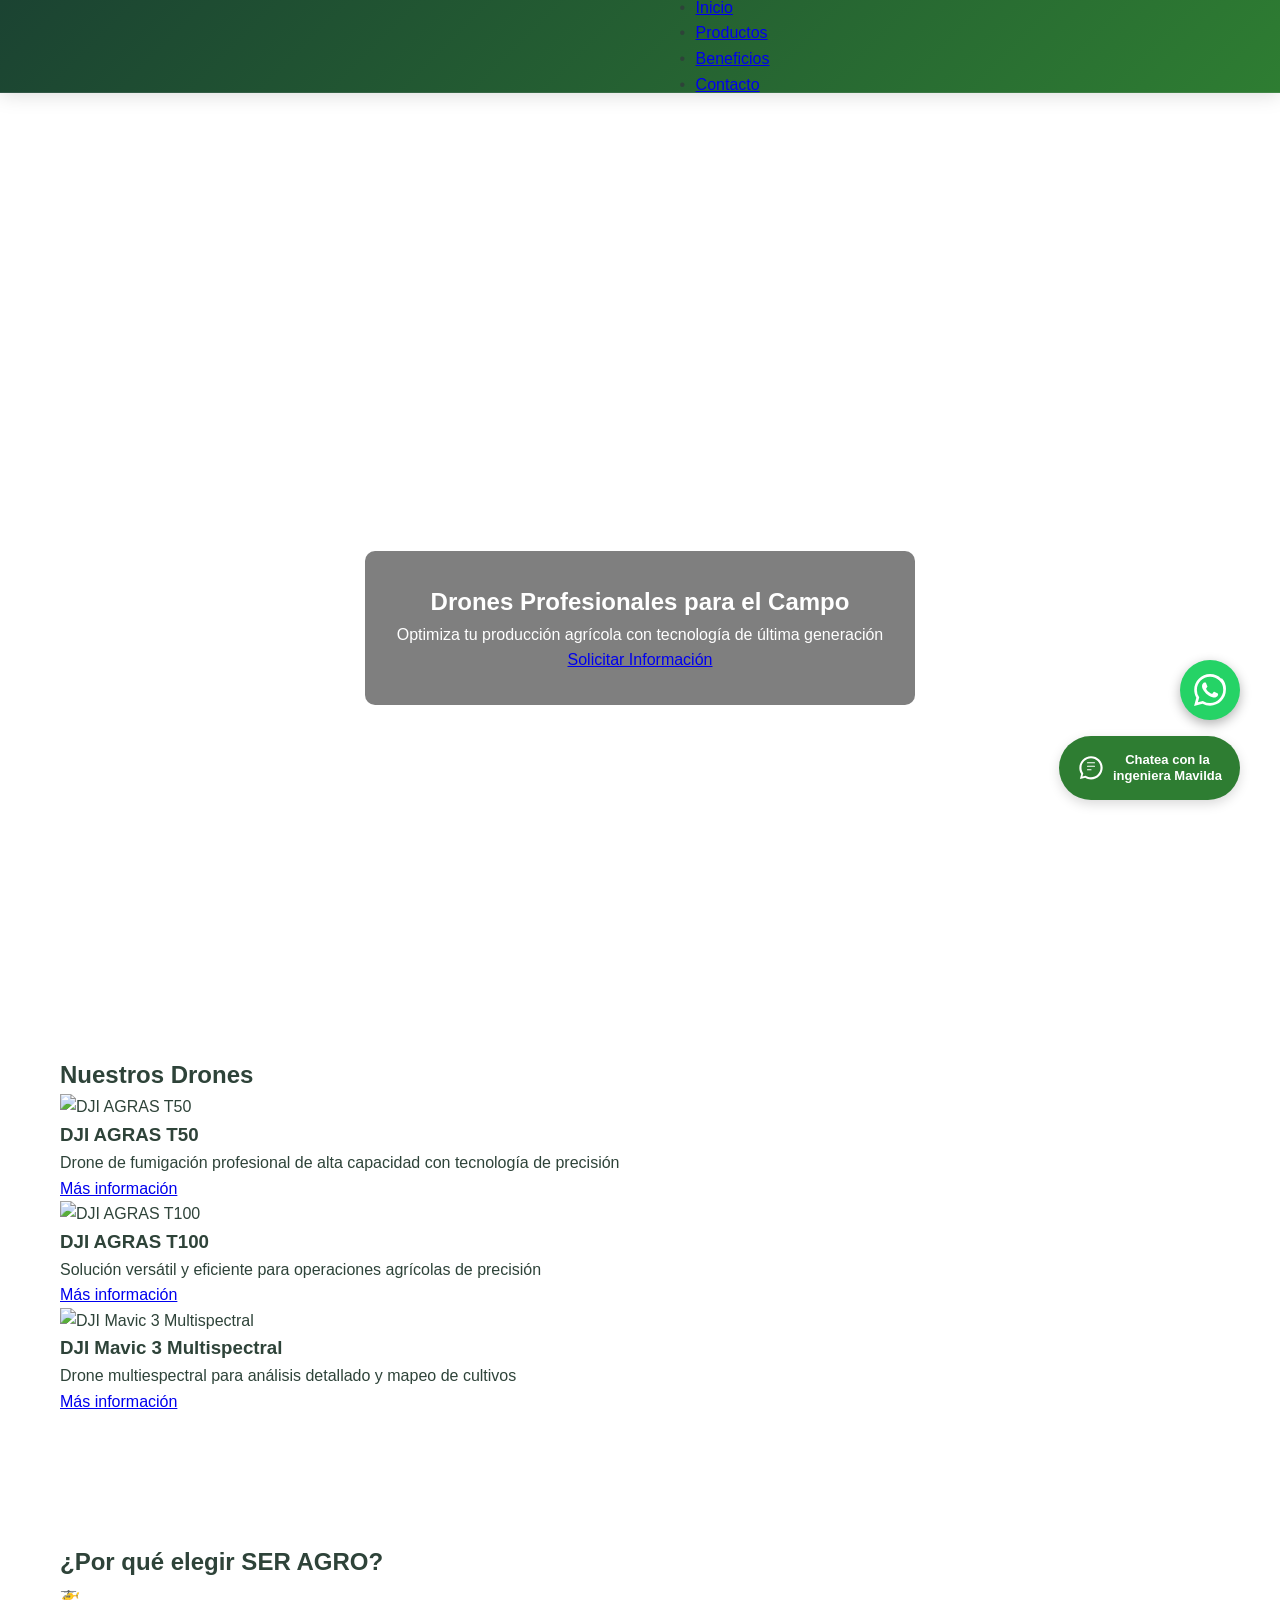
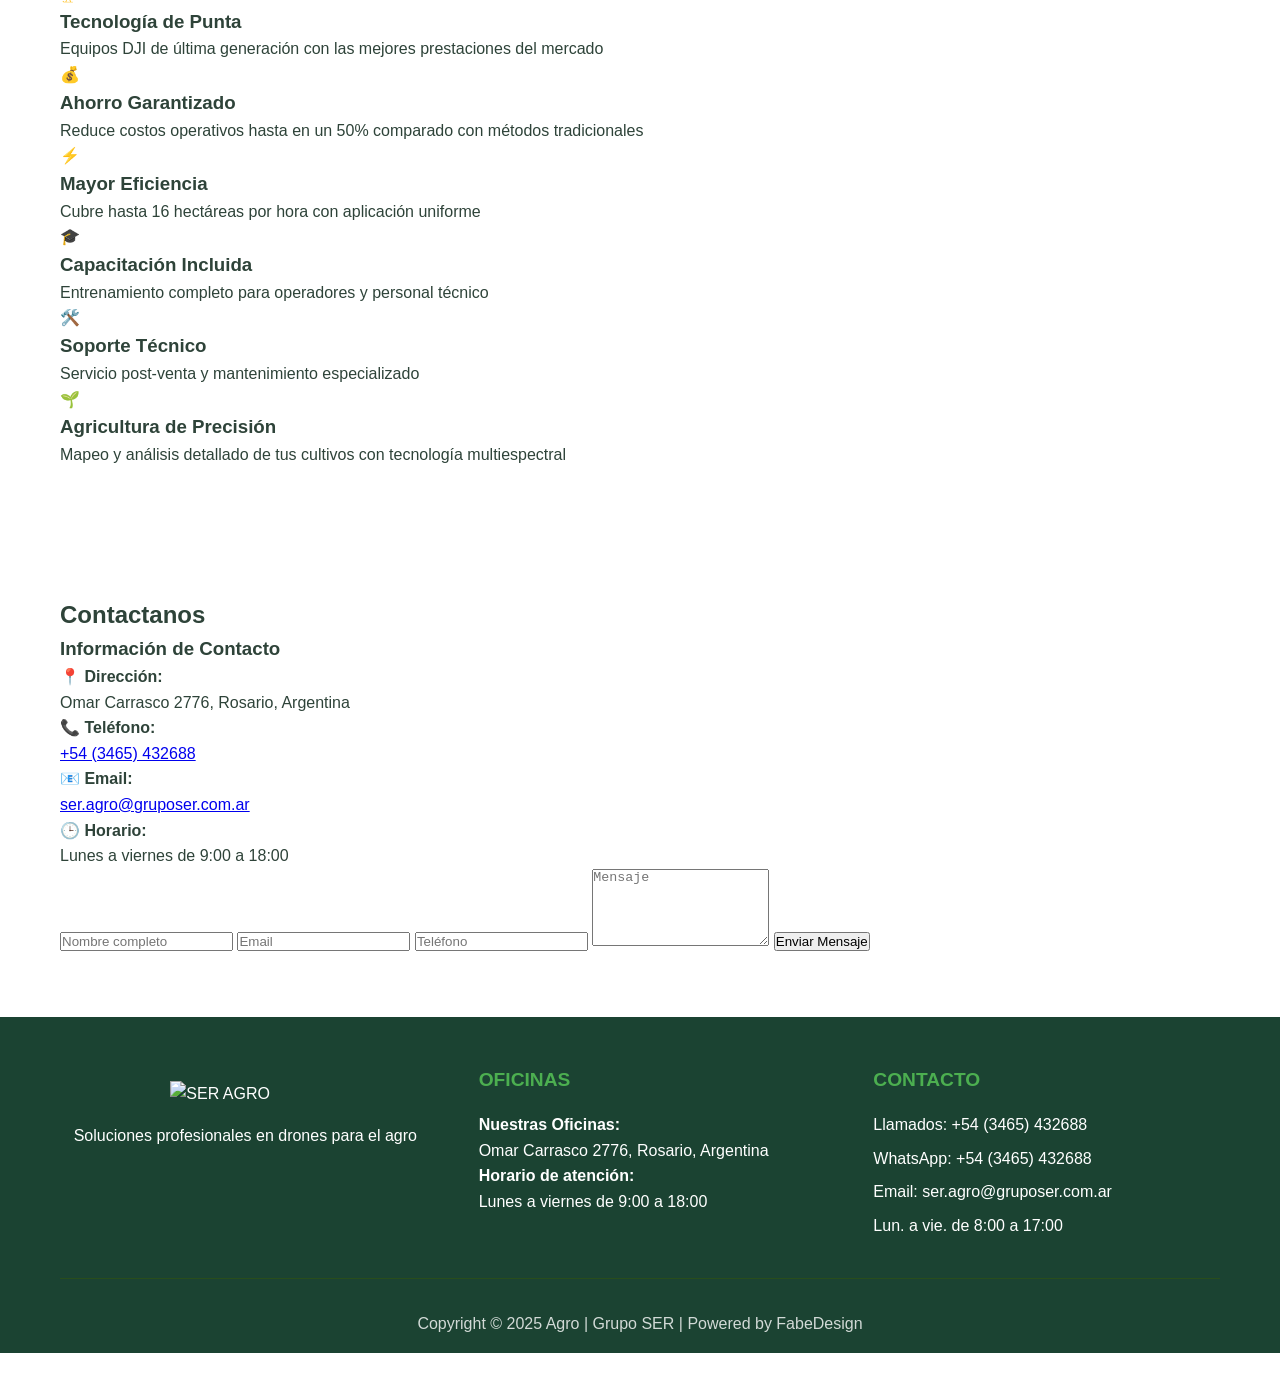
==== index.html @ df51bcd9 "Update product information and links to reflect latest drone models Revises product cards in index.h" ====
<!DOCTYPE html>
<html lang="es">

<head>
    <meta charset="UTF-8">
    <meta name="viewport" content="width=device-width, initial-scale=1.0">
    <meta http-equiv="Cache-Control" content="no-cache, no-store, must-revalidate">
    <meta http-equiv="Pragma" content="no-cache">
    <meta http-equiv="Expires" content="0">
    <title>SER AGRO - Soluciones de drones para el sector agropecuario</title>
    <link rel="stylesheet" href="style.css?v=1760302200">

    <!-- Google tag (gtag.js) -->
    <script async src="https://www.googletagmanager.com/gtag/js?id=AW-17289441166"></script>
    <script>
        window.dataLayer = window.dataLayer || [];
        function gtag() {dataLayer.push(arguments);}
        gtag('js', new Date());
        gtag('config', 'AW-17289441166');
    </script>

    <!-- CSS para ocultar el botón End Chat de Vapi -->
    <style>
        /* Ocultar botón End Chat del widget de Vapi */
        vapi-widget::part(end-button),
        vapi-widget::part(close-button) {
            display: none !important;
            opacity: 0 !important;
            visibility: hidden !important;
            pointer-events: none !important;
        }

        /* Intentar ocultar con selectores más agresivos */
        vapi-widget [class*="end"],
        vapi-widget [class*="close"],
        vapi-widget button[aria-label*="End"],
        vapi-widget button[aria-label*="Close"] {
            display: none !important;
            opacity: 0 !important;
            visibility: hidden !important;
        }
    </style>
</head>

<body>
    <!-- Header -->
    <header class="header">
        <nav class="nav">
            <div class="logo">
                <a href="index.html">
                    <img src="imagenes/logo blanco.png" alt="SER AGRO" width="180">
                </a>
            </div>
            <ul class="nav-links" id="nav-links">
                <li><a href="index.html">Inicio</a></li>
                <li><a href="#productos">Productos</a></li>
                <li><a href="#beneficios">Beneficios</a></li>
                <li><a href="#contacto">Contacto</a></li>
            </ul>
            <div class="menu-toggle" id="menu-toggle">
                <span></span>
                <span></span>
                <span></span>
            </div>
        </nav>
    </header>

    <!-- Hero Section -->
    <section class="hero">
        <div class="hero-content">
            <h1>Drones Profesionales para el Campo</h1>
            <p>Optimiza tu producción agrícola con tecnología de última generación</p>
            <a href="#contacto" class="cta-button">Solicitar Información</a>
        </div>
    </section>

    <!-- Productos Section -->
    <section id="productos" class="productos">
        <div class="container">
            <h2>Nuestros Drones</h2>
            <div class="productos-grid">
                <div class="producto-card">
                    <img src="imagenes/T50-Caracteristicas.jpg" alt="DJI AGRAS T50">
                    <h3>DJI AGRAS T50</h3>
                    <p>Drone de fumigación profesional de alta capacidad con tecnología de precisión</p>
                    <a href="dji-agras-t50.html" class="btn-mas-info">Más información</a>
                </div>
                <div class="producto-card">
                    <img src="imagenes/t100.jpg" alt="DJI AGRAS T100">
                    <h3>DJI AGRAS T100</h3>
                    <p>Solución versátil y eficiente para operaciones agrícolas de precisión</p>
                    <a href="DJI-Agras-T100.html" class="btn-mas-info">Más información</a>
                </div>
                <div class="producto-card">
                    <img src="imagenes/mav01.jpg" alt="DJI Mavic 3 Multispectral">
                    <h3>DJI Mavic 3 Multispectral</h3>
                    <p>Drone multiespectral para análisis detallado y mapeo de cultivos</p>
                    <a href="dji-mavic-3.html" class="btn-mas-info">Más información</a>
                </div>
            </div>
        </div>
    </section>

    <!-- Beneficios Section -->
    <section id="beneficios" class="beneficios">
        <div class="container">
            <h2>¿Por qué elegir SER AGRO?</h2>
            <div class="beneficios-grid">
                <div class="beneficio-card">
                    <div class="beneficio-icon">🚁</div>
                    <h3>Tecnología de Punta</h3>
                    <p>Equipos DJI de última generación con las mejores prestaciones del mercado</p>
                </div>
                <div class="beneficio-card">
                    <div class="beneficio-icon">💰</div>
                    <h3>Ahorro Garantizado</h3>
                    <p>Reduce costos operativos hasta en un 50% comparado con métodos tradicionales</p>
                </div>
                <div class="beneficio-card">
                    <div class="beneficio-icon">⚡</div>
                    <h3>Mayor Eficiencia</h3>
                    <p>Cubre hasta 16 hectáreas por hora con aplicación uniforme</p>
                </div>
                <div class="beneficio-card">
                    <div class="beneficio-icon">🎓</div>
                    <h3>Capacitación Incluida</h3>
                    <p>Entrenamiento completo para operadores y personal técnico</p>
                </div>
                <div class="beneficio-card">
                    <div class="beneficio-icon">🛠️</div>
                    <h3>Soporte Técnico</h3>
                    <p>Servicio post-venta y mantenimiento especializado</p>
                </div>
                <div class="beneficio-card">
                    <div class="beneficio-icon">🌱</div>
                    <h3>Agricultura de Precisión</h3>
                    <p>Mapeo y análisis detallado de tus cultivos con tecnología multiespectral</p>
                </div>
            </div>
        </div>
    </section>

    <!-- Contacto Section -->
    <section id="contacto" class="contacto">
        <div class="container">
            <h2>Contactanos</h2>
            <div class="contacto-content">
                <div class="contacto-info">
                    <h3>Información de Contacto</h3>
                    <div class="info-item">
                        <strong>📍 Dirección:</strong>
                        <p>Omar Carrasco 2776, Rosario, Argentina</p>
                    </div>
                    <div class="info-item">
                        <strong>📞 Teléfono:</strong>
                        <p><a href="tel:+5493465432688">+54 (3465) 432688</a></p>
                    </div>
                    <div class="info-item">
                        <strong>📧 Email:</strong>
                        <p><a href="mailto:ser.agro@gruposer.com.ar">ser.agro@gruposer.com.ar</a></p>
                    </div>
                    <div class="info-item">
                        <strong>🕒 Horario:</strong>
                        <p>Lunes a viernes de 9:00 a 18:00</p>
                    </div>
                </div>
                <div class="contacto-form">
                    <form id="contact-form">
                        <input type="text" name="nombre" placeholder="Nombre completo" required>
                        <input type="email" name="email" placeholder="Email" required>
                        <input type="tel" name="telefono" placeholder="Teléfono">
                        <textarea name="mensaje" placeholder="Mensaje" rows="5" required></textarea>
                        <button type="submit" class="btn-enviar">Enviar Mensaje</button>
                    </form>
                </div>
            </div>
        </div>
    </section>

    <!-- Footer -->
    <footer class="footer">
        <div class="container">
            <div class="footer-content">
                <div class="footer-logo">
                    <img src="imagenes/logo color pleno.png" alt="SER AGRO" width="150">
                    <p>Soluciones profesionales en drones para el agro</p>
                </div>
                <div class="footer-columns">
                    <div class="footer-column">
                        <h4>Oficinas</h4>
                        <p><strong>Nuestras Oficinas:</strong><br>
                            Omar Carrasco 2776, Rosario, Argentina<br>
                            <strong>Horario de atención:</strong><br>
                            Lunes a viernes de 9:00 a 18:00
                        </p>
                    </div>
                    <div class="footer-column">
                        <h4>Contacto</h4>
                        <p>Llamados: <a href="tel:+5493465432688">+54 (3465) 432688</a></p>
                        <p>WhatsApp: <a href="https://api.whatsapp.com/send?phone=5493465432688">+54 (3465) 432688</a>
                        </p>
                        <p>Email: <a href="mailto:ser.agro@gruposer.com.ar">ser.agro@gruposer.com.ar</a></p>
                        <p>Lun. a vie. de 8:00 a 17:00</p>
                    </div>
                </div>
            </div>
            <div class="footer-bottom">
                <p>Copyright © 2025 Agro | Grupo SER | Powered by FabeDesign</p>
            </div>
        </div>
    </footer>

    <!-- WhatsApp Button -->
    <a href="https://api.whatsapp.com/send?phone=5493465432688" class="whatsapp-button" target="_blank"
        aria-label="Contactar por WhatsApp">
        <svg viewBox="0 0 32 32" width="32" height="32">
            <path fill="white"
                d="M16 0c-8.837 0-16 7.163-16 16 0 2.825 0.737 5.607 2.137 8.048l-2.137 7.952 7.933-2.127c2.42 1.37 5.173 2.127 8.067 2.127 8.837 0 16-7.163 16-16s-7.163-16-16-16zM16 29.467c-2.482 0-4.908-0.646-7.07-1.87l-0.507-0.292-4.713 1.262 1.262-4.669-0.292-0.508c-1.207-2.100-1.847-4.507-1.847-6.923 0-7.435 6.048-13.483 13.483-13.483s13.483 6.048 13.483 13.483c0 7.435-6.048 13.483-13.483 13.483zM21.487 18.748c-0.279-0.139-1.649-0.814-1.904-0.906-0.256-0.093-0.442-0.139-0.628 0.139s-0.721 0.906-0.884 1.092c-0.163 0.186-0.326 0.209-0.605 0.070s-1.18-0.435-2.246-1.385c-0.829-0.741-1.39-1.656-1.553-1.934s-0.017-0.428 0.122-0.567c0.125-0.125 0.279-0.326 0.418-0.488s0.186-0.279 0.279-0.465c0.093-0.186 0.047-0.349-0.023-0.488s-0.628-1.513-0.86-2.071c-0.226-0.544-0.456-0.47-0.628-0.479-0.163-0.008-0.349-0.010-0.535-0.010s-0.488 0.070-0.744 0.349c-0.256 0.279-0.977 0.955-0.977 2.329s1.001 2.701 1.14 2.886c0.139 0.186 1.951 2.979 4.729 4.179 0.661 0.285 1.177 0.456 1.579 0.583 0.664 0.212 1.268 0.182 1.746 0.110 0.533-0.080 1.649-0.674 1.881-1.324s0.232-1.208 0.162-1.324c-0.070-0.116-0.256-0.186-0.535-0.326z">
            </path>
        </svg>
    </a>

    <script src="main-app.js?v=1760302200"></script>
    <!-- Chat Widget Mavilda -->
    <script src="js/mavilda-chat.js?v=1760302200"></script>

    <!-- Widget de Vapi - Tu configuración exacta -->
    <vapi-widget public-key="5a29292f-d9cc-4a21-bb7e-ff8df74763cd" assistant-id="776543a0-f4a2-4ed7-ad7a-f1fe0f6fd4d4"
        mode="voice" theme="dark" base-bg-color="#000000" accent-color="#117305" cta-button-color="#000000"
        cta-button-text-color="#ffffff" border-radius="small" size="compact" position="top-right"
        title="Hablar con Ing. Mavilda" start-button-text="Comenzar" end-button-text="Fin"
        cta-title="Hablar con Ing. Mavilda" chat-first-message="Hey, How can I help you today?"
        chat-placeholder="Type your message..." voice-show-transcript="false" consent-required="false"></vapi-widget>

    <script src="https://unpkg.com/@vapi-ai/client-sdk-react/dist/embed/widget.umd.js" async
        type="text/javascript"></script>

    <!-- Script adicional para asegurar que el botón End Chat esté oculto -->
    <script>
        // Esperar a que el widget de Vapi se cargue completamente
        function hideVapiEndButton() {
            // Intentar múltiples métodos para ocultar el botón
            const vapiWidget = document.querySelector('vapi-widget');

            if (vapiWidget && vapiWidget.shadowRoot) {
                const shadowRoot = vapiWidget.shadowRoot;

                // Buscar y ocultar todos los botones que contengan "End", "Fin", "Close"
                const allButtons = shadowRoot.querySelectorAll('button, [role="button"]');
                allButtons.forEach(btn => {
                    const text = btn.textContent?.toLowerCase() || '';
                    const ariaLabel = btn.getAttribute('aria-label')?.toLowerCase() || '';

                    if (text.includes('end') || text.includes('fin') || text.includes('close') ||
                        ariaLabel.includes('end') || ariaLabel.includes('close')) {
                        btn.style.display = 'none';
                        btn.style.opacity = '0';
                        btn.style.visibility = 'hidden';
                        btn.style.pointerEvents = 'none';
                    }
                });

                // Inyectar CSS adicional en el shadow DOM
                const style = document.createElement('style');
                style.textContent = `
                    button[class*="end"],
                    button[class*="close"],
                    [class*="end-button"],
                    [class*="close-button"] {
                        display: none !important;
                        opacity: 0 !important;
                        visibility: hidden !important;
                    }
                `;
                shadowRoot.appendChild(style);
            } else {
                // Si el widget no está listo, reintentar
                setTimeout(hideVapiEndButton, 500);
            }
        }

        // Ejecutar cuando el DOM esté listo
        if (document.readyState === 'loading') {
            document.addEventListener('DOMContentLoaded', () => {
                setTimeout(hideVapiEndButton, 1000);
            });
        } else {
            setTimeout(hideVapiEndButton, 1000);
        }

        // Observar cambios en el DOM para asegurar que el botón permanezca oculto
        const observer = new MutationObserver(() => {
            hideVapiEndButton();
        });

        // Iniciar observación cuando el documento esté listo
        setTimeout(() => {
            observer.observe(document.body, {
                childList: true,
                subtree: true
            });
        }, 2000);
    </script>
</body>

</html>
---- style.css ----
/* Reset y variables CSS */
* {
    margin: 0;
    padding: 0;
    box-sizing: border-box;
}

:root {
    --primary-color: #2E7D32;
    --secondary-color: #1B5E20;
    --dark-color: #1B4332;
    --light-color: #ffffff;
    --gray-color: #2D5016;
    --accent-color: #4CAF50;
    --bg-color: #F1F8E9;
    --border-color: #C8E6C9;
    --text-color: #2E4339;
    --max-width: 1200px;
    --font-family: -apple-system, BlinkMacSystemFont, 'Segoe UI', Roboto, Oxygen-Sans, Ubuntu, Cantarell, 'Helvetica Neue', sans-serif;
}

/* Aplicar estilos de DJI T50 a index.html de WordPress */

/* Hero con video de fondo */
.elementor-background-video-hosted {
    width: 100%;
    height: 100%;
    object-fit: contain;
    object-position: center;
    background: #000;
}

/* Contenedor principal del hero */
.elementor-element.e-parent[data-settings*="background_video"] {
    position: relative;
    min-height: 100vh;
    display: flex;
    align-items: center;
    justify-content: center;
    overflow: hidden;
}

/* Títulos con estilo DJI */
.elementor-heading-title {
    color: var(--light-color);
    font-weight: 600;
    text-shadow: 2px 2px 4px rgba(0,0,0,0.7);
    text-align: center;
}

/* Hero títulos grandes */
.elementor-element-a367085 .elementor-heading-title,
.elementor-element-e89a96f .elementor-heading-title {
    font-size: 4rem;
    color: var(--light-color);
    text-shadow: 2px 2px 4px rgba(0,0,0,0.7);
    margin-bottom: 1rem;
}

/* Botones con estilo DJI */
.elementor-button {
    background: var(--primary-color);
    color: var(--light-color);
    padding: 15px 30px;
    border-radius: 10px;
    text-decoration: none;
    display: inline-block;
    font-weight: 600;
    transition: all 0.3s ease;
    border: none;
    text-transform: uppercase;
    font-size: 1rem;
    box-shadow: 0 5px 15px rgba(46, 125, 50, 0.3);
}

.elementor-button:hover {
    background: var(--secondary-color);
    color: var(--light-color);
    transform: translateY(-2px);
    box-shadow: 0 8px 25px rgba(46, 125, 50, 0.4);
}

/* Secciones con espaciado DJI */
.e-con.e-parent {
    padding: 4rem 0;
}

/* Formularios de contacto con estilo DJI */
.eael-contact-form-7-wrapper {
    background: var(--light-color);
    padding: 3rem;
    border-radius: 15px;
    box-shadow: 0 10px 30px rgba(0,0,0,0.1);
    border: 1px solid var(--border-color);
}

.wpcf7-form-control {
    width: 100%;
    padding: 15px 20px;
    border: 2px solid var(--border-color);
    border-radius: 8px;
    margin-bottom: 1.5rem;
    font-size: 16px;
    transition: border-color 0.3s ease;
    background: var(--light-color);
}

.wpcf7-form-control:focus {
    border-color: var(--primary-color);
    outline: none;
    box-shadow: 0 0 0 3px rgba(46, 125, 50, 0.1);
}

.wpcf7-submit {
    background: var(--primary-color);
    color: var(--light-color);
    padding: 15px 40px;
    border: none;
    border-radius: 8px;
    cursor: pointer;
    transition: all 0.3s ease;
    font-weight: 600;
    text-transform: uppercase;
    font-size: 16px;
    box-shadow: 0 5px 15px rgba(46, 125, 50, 0.3);
}

.wpcf7-submit:hover {
    background: var(--secondary-color);
    transform: translateY(-2px);
    box-shadow: 0 8px 25px rgba(46, 125, 50, 0.4);
}

/* Carruseles de imágenes */
.elementor-image-carousel-wrapper {
    overflow: hidden;
    border-radius: 15px;
    box-shadow: 0 10px 30px rgba(0,0,0,0.1);
}

.swiper-slide-image {
    width: 100%;
    height: auto;
    object-fit: contain;
    transition: transform 0.3s ease;
}

.swiper-slide:hover .swiper-slide-image {
    transform: scale(1.05);
}

/* Icon boxes con estilo DJI */
.elementor-icon-box-wrapper {
    text-align: center;
    padding: 3rem 2rem;
    background: var(--light-color);
    border-radius: 15px;
    box-shadow: 0 10px 30px rgba(0,0,0,0.1);
    transition: all 0.3s ease;
    border: 1px solid var(--border-color);
    height: 100%;
}

.elementor-icon-box-wrapper:hover {
    transform: translateY(-10px);
    box-shadow: 0 20px 50px rgba(0,0,0,0.15);
}

.elementor-icon-box-icon {
    margin-bottom: 2rem;
    transform: scale(1);
    transition: transform 0.3s ease;
}

.elementor-icon-box-wrapper:hover .elementor-icon-box-icon {
    transform: scale(1.1);
}

.elementor-icon {
    width: 80px;
    height: 80px;
    background: linear-gradient(135deg, var(--primary-color), var(--secondary-color));
    border-radius: 50%;
    display: flex;
    align-items: center;
    justify-content: center;
    margin: 0 auto;
    color: var(--light-color);
    box-shadow: 0 10px 25px rgba(46, 125, 50, 0.3);
}

.elementor-icon-box-title {
    color: var(--dark-color);
    font-size: 1.5rem;
    font-weight: 700;
    margin-bottom: 1rem;
    text-transform: uppercase;
}

.elementor-icon-box-description {
    color: var(--gray-color);
    line-height: 1.6;
    font-size: 1rem;
}

/* Acordeones con estilo DJI */
.elementor-accordion {
    background: var(--light-color);
    border-radius: 15px;
    overflow: hidden;
    box-shadow: 0 10px 30px rgba(0,0,0,0.1);
    border: 1px solid var(--border-color);
}

.elementor-tab-title {
    background: var(--bg-color);
    padding: 1.5rem 2rem;
    border-bottom: 1px solid var(--border-color);
    cursor: pointer;
    font-weight: 700;
    color: var(--dark-color);
    transition: all 0.3s ease;
    position: relative;
    text-transform: uppercase;
    font-size: 1.1rem;
}

.elementor-tab-title:hover,
.elementor-tab-title.elementor-active {
    background: linear-gradient(135deg, var(--primary-color), var(--secondary-color));
    color: var(--light-color);
    transform: translateX(5px);
}

.elementor-tab-content {
    padding: 2rem;
    background: var(--light-color);
    color: var(--gray-color);
    line-height: 1.8;
    font-size: 1rem;
}

/* Efectos hover para contenedores transformables */
.e-transform:hover {
    transform: scale(1.05) translateY(-5px);
    transition: all 0.3s ease;
    box-shadow: 0 15px 35px rgba(0,0,0,0.1);
}

/* Contenedores principales */
.e-con.e-parent[data-settings*="background_background"] {
    position: relative;
    overflow: hidden;
}

/* Textos y párrafos con estilo DJI */
.elementor-widget-text-editor p {
    line-height: 1.8;
    margin-bottom: 1.5rem;
    color: var(--gray-color);
    font-size: 1.1rem;
}

/* Secciones con fondos alternados */
.e-con.e-parent:nth-child(even) {
    background: var(--bg-color);
}

.e-con.e-parent:nth-child(odd) {
    background: var(--light-color);
}

/* Títulos de sección grandes */
.elementor-widget-heading h2.elementor-heading-title {
    font-size: 3rem;
    font-weight: 700;
    color: var(--dark-color);
    text-align: center;
    margin-bottom: 3rem;
    position: relative;
    text-transform: uppercase;
    letter-spacing: 2px;
}

.elementor-widget-heading h2.elementor-heading-title:after {
    content: '';
    position: absolute;
    bottom: -10px;
    left: 50%;
    transform: translateX(-50%);
    width: 80px;
    height: 4px;
    background: linear-gradient(90deg, var(--primary-color), var(--secondary-color));
    border-radius: 2px;
}

/* Animaciones de entrada */
@keyframes fadeInUp {
    from {
        opacity: 0;
        transform: translateY(50px);
    }
    to {
        opacity: 1;
        transform: translateY(0);
    }
}

.elementor-icon-box-wrapper,
.elementor-accordion,
.eael-contact-form-7-wrapper {
    animation: fadeInUp 0.8s ease-out;
}

/* Responsive para móviles */
@media (max-width: 768px) {
    .elementor-element-a367085 .elementor-heading-title,
    .elementor-element-e89a96f .elementor-heading-title {
        font-size: 2.5rem;
    }

    .elementor-widget-heading h2.elementor-heading-title {
        font-size: 2rem;
    }

    .e-con.e-parent {
        padding: 2rem 0;
    }

    .elementor-icon-box-wrapper {
        padding: 2rem 1.5rem;
    }

    .elementor-button {
        padding: 12px 24px;
        font-size: 14px;
    }

    .eael-contact-form-7-wrapper {
        padding: 2rem;
    }
}

/* Estilos específicos para dji-agras-t50.html */
body {
    font-family: var(--font-family);
    line-height: 1.6;
    color: var(--text-color);
    overflow-x: hidden;
}

.container {
    max-width: var(--max-width);
    margin: 0 auto;
    padding: 0 20px;
}

/* Header */
.header {
    background: linear-gradient(135deg, #1B4332 0%, #2E7D32 100%);
    position: fixed;
    top: 0;
    left: 0;
    width: 100%;
    z-index: 1000;
    padding: 0;
    box-shadow: 0 1px 20px rgba(0,0,0,0.15);
    backdrop-filter: blur(10px);
    border-bottom: 1px solid rgba(255,255,255,0.1);
}

.nav {
    display: flex;
    justify-content: space-between;
    align-items: center;
    padding: 0 3rem;
    max-width: 1400px;
    margin: 0 auto;
    min-height: auto;
    height: 92px;
}

.logo img {
    height: 4px;
    width: auto;
    filter: brightness(1.1) contrast(1.05);
    transition: all 0.3s ease;
}

.logo img:hover {
    transform: scale(1.02);
}

.nav-menu {
    display: flex;
    list-style: none;
    margin: 0;
    padding: 0;
    gap: 2.5rem;
    align-items: center;
}

.nav-menu li a {
    color: rgba(255,255,255,0.95);
    text-decoration: none;
    font-weight: 400;
    font-size: 0.9rem;
    transition: all 0.3s cubic-bezier(0.4, 0, 0.2, 1);
    padding: 0.2rem 0.6rem;
    position: relative;
    letter-spacing: 0.5px;
    text-transform: uppercase;
    font-family: 'Arial', sans-serif;
}

.nav-menu li a:hover {
    color: #ffffff;
    transform: translateY(-1px);
}

.nav-menu li a::after {
    content: '';
    position: absolute;
    width: 0;
    height: 1px;
    bottom: 0.8rem;
    left: 50%;
    transform: translateX(-50%);
    background: linear-gradient(90deg, #4CAF50, #66BB6A);
    transition: width 0.4s cubic-bezier(0.4, 0, 0.2, 1);
}

.nav-menu li a:hover::after {
    width: 80%;
}

/* Dropdown */
.dropdown {
    position: relative;
}

.dropdown-menu {
    position: absolute;
    top: 100%;
    left: 50%;
    transform: translateX(-50%) translateY(10px);
    background: rgba(27, 67, 50, 0.98);
    min-width: 280px;
    list-style: none;
    padding: 1rem 0;
    margin: 0;
    opacity: 0;
    visibility: hidden;
    transition: all 0.4s cubic-bezier(0.4, 0, 0.2, 1);
    box-shadow: 0 10px 40px rgba(0,0,0,0.3);
    border-radius: 12px;
    backdrop-filter: blur(15px);
    border: 1px solid rgba(255,255,255,0.1);
}

.dropdown:hover .dropdown-menu {
    opacity: 1;
    visibility: visible;
    transform: translateX(-50%) translateY(0);
}

.dropdown-menu li {
    margin: 0;
}

.dropdown-menu li a {
    display: block;
    padding: 1rem 2rem;
    color: rgba(255,255,255,0.9);
    text-decoration: none;
    transition: all 0.3s cubic-bezier(0.4, 0, 0.2, 1);
    font-size: 0.9rem;
    font-weight: 400;
    letter-spacing: 0.3px;
    position: relative;
    border-left: 3px solid transparent;
}

.dropdown-menu li a:hover {
    background: rgba(76, 175, 80, 0.1);
    color: #ffffff;
    border-left-color: #4CAF50;
    transform: translateX(5px);
}

/* Mobile Navigation */
.nav-toggle {
    display: none;
    flex-direction: column;
    cursor: pointer;
    padding: 0.8rem;
    background: rgba(255,255,255,0.05);
    border-radius: 8px;
    transition: all 0.3s ease;
}

.nav-toggle:hover span {
    background: #ffffff;
}

.nav-toggle span {
    width: 24px;
    height: 2px;
    background: rgba(255,255,255,0.95);
    margin: 2px 0;
    transition: all 0.3s cubic-bezier(0.4, 0, 0.2, 1);
    border-radius: 1px;
}

.nav-toggle:hover {
    background: rgba(255,255,255,0.1);
}

/* Hero Section */
.hero {
    position: relative;
    height: auto;
    min-height: 100vh;
    display: flex;
    align-items: center;
    justify-content: center;
    overflow: hidden;
    margin-top: 92px;
}

.hero-video {
    position: absolute;
    top: 0;
    left: 0;
    width: 100%;
    height: 100%;
    z-index: -1;
}

.hero-video iframe {
    width: 100%;
    height: 100%;
    object-fit: cover;
}

.hero-video video {
    width: 100%;
    height: 100%;
    object-fit: contain;
    object-position: center;
    background: #000;
}

.hero-content {
    text-align: center;
    color: var(--light-color);
    z-index: 2;
    background: rgba(0,0,0,0.5);
    padding: 2rem;
    border-radius: 10px;
}

.hero-title {
    font-size: 4rem;
    font-weight: 600;
    margin-bottom: 1rem;
    text-shadow: 2px 2px 4px rgba(0,0,0,0.7);
}

.hero-subtitle {
    font-size: 2rem;
    font-weight: 300;
    text-shadow: 1px 1px 2px rgba(0,0,0,0.7);
}

/* Sections */
section {
    padding: 4rem 0;
}

.intro {
    background: var(--light-color);
    text-align: center;
}

.intro-content p {
    font-size: 1.1rem;
    margin-bottom: 1.5rem;
    max-width: 800px;
    margin-left: auto;
    margin-right: auto;
}

/* Features Grid */
.features {
    background: var(--bg-color);
}

.features-grid {
    display: grid;
    grid-template-columns: repeat(auto-fit, minmax(300px, 1fr));
    gap: 2rem;
}

.feature-card {
    background: var(--light-color);
    padding: 2rem;
    border-radius: 10px;
    text-align: center;
    box-shadow: 0 5px 15px rgba(0,0,0,0.1);
    transition: transform 0.3s ease;
    display: flex;
    flex-direction: column;
    align-items: center;
    justify-content: flex-start;
    height: 100%;
    min-height: 400px;
}

.feature-card:hover {
    transform: translateY(-5px);
}

.feature-card h3 {
    color: var(--primary-color);
    font-size: 1.5rem;
    margin-bottom: 1rem;
    text-align: center;
    min-height: 4rem;
    display: flex;
    align-items: center;
    justify-content: center;
    line-height: 1.3;
}

.feature-card p {
    text-align: center;
    margin: 0 auto;
}

/* Adaptability Section */
.adaptability {
    background: var(--light-color);
}

.adapt-grid {
    display: grid;
    grid-template-columns: repeat(auto-fit, minmax(300px, 1fr));
    gap: 2rem;
}

.adapt-item {
    padding: 1.5rem;
    border-left: 4px solid var(--primary-color);
    background: var(--bg-color);
    border-radius: 5px;
}

.adapt-item h3 {
    color: var(--dark-color);
    margin-bottom: 1rem;
}

.adapt-item ul {
    padding-left: 0;
    margin-left: 0;
    list-style: none;
}

.adapt-item li {
    margin: 0;
    padding: 0;
    position: relative;
    padding-left: 1em;
}

.adapt-item li::before {
    content: "•";
    position: absolute;
    left: 0;
    color: inherit;
}

/* Operations */
.operations {
    background: var(--dark-color);
    color: var(--light-color);
    text-align: center;
}

.operations h2 {
    color: var(--light-color);
    margin-bottom: 2rem;
}

.operations-grid {
    display: grid;
    grid-template-columns: repeat(auto-fit, minmax(250px, 1fr));
    gap: 2rem;
}

.operation-card {
    background: var(--primary-color);
    padding: 2rem;
    border-radius: 10px;
    transition: transform 0.3s ease;
}

.operation-card:hover {
    transform: scale(1.05);
}

.operation-type {
    font-size: 0.9rem;
    opacity: 0.8;
    display: block;
    margin-bottom: 1rem;
}

.operation-card h3 {
    font-size: 1.8rem;
    font-weight: 600;
}

/* System Content */
.system-content, .pump-content, .centrifugal-content, .valves-content {
    display: grid;
    grid-template-columns: 1fr 1fr;
    gap: 3rem;
    align-items: center;
}

.system-video video, .pump-video video, .centrifugal-video video, .valves-video video {
    width: 100%;
    border-radius: 10px;
}

.spray-system {
    background: var(--bg-color);
}

.pump-section {
    background: var(--light-color);
}

.centrifugal-section {
    background: var(--bg-color);
}

.valves-section {
    background: var(--light-color);
}

/* Extension System */
.extension-system {
    background: var(--dark-color);
    color: var(--light-color);
    text-align: center;
}

.extension-system h2,
.extension-system h3 {
    color: var(--light-color);
}

.extension-features {
    display: grid;
    grid-template-columns: repeat(auto-fit, minmax(300px, 1fr));
    gap: 2rem;
    margin-top: 3rem;
}

.ext-feature {
    background: var(--primary-color);
    padding: 2rem;
    border-radius: 10px;
}

.ext-feature h4 {
    color: var(--light-color);
    margin-bottom: 1rem;
}

/* Reliability */
.reliability {
    background: var(--bg-color);
    text-align: center;
}

/* Vision and Radar */
.vision-radar {
    background: var(--light-color);
}

.vision-features {
    display: grid;
    grid-template-columns: repeat(auto-fit, minmax(300px, 1fr));
    gap: 2rem;
    margin-top: 2rem;
}

.vision-item {
    text-align: center;
}

.vision-item video {
    width: 100%;
    border-radius: 10px;
    margin-bottom: 1rem;
}

.vision-item h4 {
    color: var(--dark-color);
}

/* Signal Stability */
.signal-content, .relay-content, .survey-content {
    display: grid;
    grid-template-columns: 1fr 1fr;
    gap: 3rem;
    align-items: center;
}

.signal-video video, .relay-video video, .survey-video video {
    width: 100%;
    border-radius: 10px;
}

.signal-stability {
    background: var(--bg-color);
}

.dji-relay {
    background: var(--light-color);
}

.aerial-survey {
    background: var(--bg-color);
}

.aerial-survey-field {
    background: var(--light-color);
    text-align: center;
}

.aerial-survey-field img {
    width: 100%;
    max-width: 800px;
    height: auto;
    object-fit: contain;
    margin: 0 auto 2rem;
    display: block;
    border-radius: 10px;
}

/* Fast Charging */
.fast-charging {
    background: var(--light-color);
    text-align: center;
}

.charging-video {
    margin: 2rem 0;
}

.charging-video video {
    width: 100%;
    max-width: 800px;
    border-radius: 10px;
}

.charging-grid {
    display: grid;
    grid-template-columns: repeat(auto-fit, minmax(250px, 1fr));
    gap: 2rem;
    margin-top: 3rem;
}

.charging-item {
    background: var(--bg-color);
    padding: 2rem;
    border-radius: 10px;
    box-shadow: 0 3px 10px rgba(0,0,0,0.1);
}

.charging-item h4 {
    color: var(--primary-color);
    margin-bottom: 1rem;
}

/* Orchard Mode */
.orchard-mode {
    background: var(--bg-color);
}

.orchard-content {
    display: grid;
    grid-template-columns: 1fr 1fr;
    gap: 3rem;
    align-items: center;
}

.orchard-video video {
    width: 100%;
    border-radius: 10px;
}

/* Lateral Spray */
.lateral-spray {
    background: var(--light-color);
}

.lateral-content {
    display: grid;
    grid-template-columns: 1fr 1fr;
    gap: 3rem;
    align-items: center;
}

.lateral-video video {
    width: 100%;
    border-radius: 10px;
}

/* T50 Action */
.t50-action {
    background: var(--dark-color);
    color: var(--light-color);
    text-align: center;
}

.t50-action h2 {
    color: var(--light-color);
}

.action-videos {
    display: grid;
    grid-template-columns: repeat(auto-fit, minmax(400px, 1fr));
    gap: 2rem;
    margin-top: 2rem;
}

.action-video video {
    width: 100%;
    border-radius: 10px;
}

/* Additional Sprayers */
.additional-sprayers {
    background: var(--bg-color);
}

.sprayers-content {
    display: grid;
    grid-template-columns: 1fr 1fr;
    gap: 3rem;
    align-items: center;
}

.sprayers-video video {
    width: 100%;
    border-radius: 10px;
}

/* Ecosystem, Multifunctional, Remote Control */
.ecosystem, .multifunctional, .remote-control {
    background: var(--dark-color);
    color: var(--light-color);
    text-align: center;
}

.ecosystem h2, .multifunctional h2, .remote-control h2 {
    color: var(--light-color);
}

/* Contact */
.contact {
    background: var(--primary-color);
    color: var(--light-color);
    text-align: center;
}

.contact h2 {
    color: var(--light-color);
    margin-bottom: 2rem;
}

.contact-info {
    display: grid;
    grid-template-columns: repeat(auto-fit, minmax(250px, 1fr));
    gap: 2rem;
}

.contact-item {
    background: rgba(255,255,255,0.1);
    padding: 2rem;
    border-radius: 10px;
}

.contact-item h4 {
    margin-bottom: 1rem;
}

.contact-item a {
    color: var(--light-color);
    text-decoration: none;
}

.contact-item a:hover {
    text-decoration: underline;
}

/* Footer */
.footer {
    background: var(--dark-color);
    color: var(--light-color);
    padding: 3rem 0 1rem;
}

.footer-content {
    display: grid;
    grid-template-columns: 1fr 2fr;
    gap: 3rem;
    margin-bottom: 2rem;
    align-items: start;
}

.footer-logo {
    display: flex;
    flex-direction: column;
    justify-content: center;
    align-items: center;
    padding-top: 1rem;
}

.footer-logo img:first-child {
    margin-bottom: 1rem;
}

.footer-logo img:last-child {
    width: 200px !important;
    height: auto !important;
    margin-top: 0 !important;
}

.footer-links {
    display: grid;
    grid-template-columns: repeat(3, 1fr);
    gap: 3rem;
}

.footer-columns {
    display: grid;
    grid-template-columns: 1fr 1fr;
    gap: 3rem;
}

.footer-column h4 {
    color: var(--accent-color);
    margin-bottom: 1rem;
    font-size: 1.2rem;
    text-transform: uppercase;
}

.footer-column p {
    line-height: 1.6;
    margin-bottom: 0.5rem;
}

.footer-column a {
    color: var(--light-color);
    text-decoration: none;
    transition: color 0.3s ease;
}

.footer-column a:hover {
    color: var(--accent-color);
}

.footer-column ul {
    list_style: none;
    padding: 0;
}

.footer-column ul li {
    margin: 0.5rem 0;
}

.footer-column ul li::before {
    content: "• ";
    color: var(--accent-color);
    margin-right: 0.5rem;
}

.footer-bottom {
    text-align: center;
    padding-top: 2rem;
    border-top: 1px solid var(--gray-color);
    opacity: 0.8;
}

/* Responsive Design - Mobile First */

/* Tablets */
@media (max-width: 1024px) {
    .container {
        padding: 0 30px;
    }

    .hero-title {
        font-size: 3.5rem;
    }

    .hero-subtitle {
        font-size: 1.8rem;
    }

    .features-grid, .operations-grid, .extension-features, .vision-features {
        grid-template-columns: repeat(2, 1fr);
        gap: 1.5rem;
    }

    .system-content, .pump-content, .centrifugal-content, 
    .valves-content, .signal-content, .relay-content, .survey-content,
    .orchard-content, .lateral-content, .sprayers-content {
        gap: 2rem;
    }

    .footer-content {
        grid-template-columns: 1fr 1fr;
        gap: 2rem;
    }
}

/* Mobile Landscape */
@media (max-width: 768px) {
    .header {
        padding: 0.5rem 0;
    }

    .nav {
        padding: 0 15px;
        justify-content: center;
    }

    .logo {
        flex-direction: column;
        gap: 8px;
        align-items: center;
        margin: 0 auto;
        max-width: 375px;
        margin-left: -20px;
    }

    .logo img {
        height: 52px;
    }

    .nav-toggle {
        display: flex !important;
        position: fixed !important;
        right: 20px !important;
        top: 20px !important;
        z-index: 99999 !important;
        background: rgba(0,0,0,0.9) !important;
        border: 3px solid #ffffff !important;
        border-radius: 8px !important;
        width: 55px !important;
        height: 55px !important;
        justify-content: center !important;
        align-items: center !important;
        padding: 8px !important;
        flex-direction: column !important;
        cursor: pointer !important;
        visibility: visible !important;
        opacity: 1 !important;
        box-sizing: border-box !important;
        margin: 0 !important;
        transform: none !important;
        left: auto !important;
        box-shadow: 0 4px 15px rgba(0,0,0,0.5) !important;
    }

    .nav-toggle.active span:nth-child(1) {
        transform: rotate(45deg) translate(5px, 5px);
    }

    .nav-toggle.active span:nth-child(2) {
        opacity: 0;
    }

    .nav-toggle.active span:nth-child(3) {
        transform: rotate(-45deg) translate(7px, -6px);
    }

    .nav-menu {
        position: fixed;
        left: -100%;
        top: 65px;
        flex-direction: column;
        background: rgba(27, 67, 50, 0.98);
        width: 100%;
        text-align: center;
        transition: all 0.4s cubic-bezier(0.4, 0, 0.2, 1);
        box-shadow: 0 15px 35px rgba(0,0,0,0.3);
        padding: 2rem 0;
        gap: 0;
        backdrop-filter: blur(15px);
        border-top: 1px solid rgba(255,255,255,0.1);
    }

    .nav-menu.active {
        left: 0;
    }

    .nav-menu li {
        margin: 0.5rem 0;
        width: 100%;
    }

    .nav-menu li a {
        padding: 1.2rem 2rem;
        font-size: 1rem;
        width: 100%;
        display: block;
    }

    .nav-menu a:hover {
        color: var(--accent-color);
        background: rgba(255,255,255,0.1);
    }

    .dropdown-menu {
        position: static;
        transform: none;
        opacity: 1;
        visibility: visible;
        background: rgba(0,0,0,0.2);
        box-shadow: none;
        border-radius: 0;
        margin-top: 0.5rem;
    }

    .dropdown-menu li {
        margin: 0;
    }

    .dropdown-menu a {
        padding: 0.75rem 1.5rem;
        font-size: 1rem;
        border-bottom: 1px solid rgba(255,255,255,0.1);
    }

    .dropdown-menu a:hover {
        background: var(--primary-color);
        color: var(--light-color);
    }

    .hero-title {
        font-size: 2.8rem;
        line-height: 1.2;
    }

    .hero-subtitle {
        font-size: 1.6rem;
        line-height: 1.3;
    }

    .hero-content {
        padding: 1.5rem;
        margin: 0 1rem;
    }

    .features-grid, .adapt-grid, .operations-grid, 
    .extension-features, .vision-features, .charging-grid, .contact-info {
        grid-template-columns: 1fr;
        gap: 1.5rem;
    }

    .system-content, .pump-content, .centrifugal-content, 
    .valves-content, .signal-content, .relay-content, .survey-content,
    .orchard-content, .lateral-content, .sprayers-content {
        grid-template-columns: 1fr;
        gap: 2rem;
    }

    .action-videos {
        grid-template-columns: 1fr;
        gap: 1.5rem;
    }

    .footer-content {
        grid-template-columns: 1fr;
        text-align: center;
        gap: 2rem;
    }

    .footer-columns {
        grid-template-columns: 1fr;
        gap: 2rem;
    }

    section {
        padding: 3rem 0;
    }

    .container {
        padding: 0 20px;
    }

    h2 {
        font-size: 2.2rem;
        line-height: 1.3;
    }

    h3 {
        font-size: 1.8rem;
        line-height: 1.3;
    }

    .feature-card, .operation-card, .ext-feature, .charging-item {
        padding: 1.5rem;
    }

    .contact-form-container {
        padding: 2rem;
    }

    .form-row {
        grid-template-columns: 1fr;
        gap: 1rem;
    }
}

/* Mobile Portrait */
@media (max-width: 480px) {
    .container {
        padding: 0 15px;
    }

    .hero-title {
        font-size: 2rem;
    }

    .hero-subtitle {
        font-size: 1.2rem;
    }

    .hero-content {
        padding: 1rem;
        margin: 0 0.5rem;
    }

    .nav {
        padding: 0 10px;
        justify-content: space-between;
        align-items: flex-start;
        flex-wrap: nowrap;
    }

    .logo {
        flex-direction: column;
        gap: 5px;
        align-items: center;
        margin-right: 10px;
        margin-left: -15px;
        flex-shrink: 1;
    }

    .logo img {
        height: 45px;
    }

    .header {
        padding: 0.1rem 0;
        min-height: 40px;
        display: flex;
        align-items: center;
        position: relative;
    }

    .hero {
        margin-top: 45px;
    }

    .nav-toggle {
        position: relative;
        right: 0;
        flex-shrink: 0;
        margin-left: 10px;
    }

    h2 {
        font-size: 1.8rem;
        margin-bottom: 1.5rem;
    }

    h3 {
        font-size: 1.5rem;
        margin-bottom: 1rem;
    }

    .feature-card, .operation-card, .ext-feature, .charging-item {
        padding: 1.2rem;
    }

    .feature-icon {
        font-size: 2.5rem;
    }

    .btn-primary {
        padding: 0.7rem 1.5rem;
        font-size: 0.9rem;
    }

    section {
        padding: 2rem 0;
    }

    .contact-form-container {
        padding: 1.5rem;
    }

    .contact-form input,
    .contact-form select,
    .contact-form textarea {
        padding: 12px 15px;
        font-size: 14px;
    }

    .intro-content p {
        font-size: 1rem;
        margin-bottom: 1.2rem;
    }

    .vision-item h4,
    .charging-item h4,
    .contact-item h4 {
        font-size: 1.2rem;
    }
}

/* Small Mobile */
@media (max-width: 360px) {
    .hero-title {
        font-size: 1.9rem;
    }

    .hero-subtitle {
        font-size: 1.1rem;
    }

    .container {
        padding: 0 10px;
    }

    .nav {
        padding: 0 8px;
    }

    .logo {
        gap: 3px;
        margin-left: -10px;
    }

    .logo img {
        height: 38px;
    }

    .feature-card, .operation-card, .ext-feature, .charging-item {
        padding: 1rem;
    }

    h2 {
        font-size: 1.6rem;
    }

    h3 {
        font-size: 1.3rem;
    }
}

@media (max-width: 480px) {
    .container {
        padding: 0 15px;
    }

    .hero-title {
        font-size: 2rem;
    }

    .hero-subtitle {
        font-size: 1.2rem;
    }

    .feature-card, .ext-feature, .charging-item {
        padding: 1.5rem;
    }
}

/* Animaciones suaves */
@keyframes fadeInUp {
    from {
        opacity: 0;
        transform: translateY(30px);
    }
    to {
        opacity: 1;
        transform: translateY(0);
    }
}

.feature-card, .operation-card, .ext-feature, .charging-item {
    animation: fadeInUp 0.6s ease-out;
}

/* Scroll suave */
html {
    scroll-behavior: smooth;
}

/* Mejoras de accesibilidad */
a:focus, button:focus {
    outline: 2px solid var(--primary-color);
    outline-offset: 2px;
}

/* Videos responsivos */
video {
    max-width: 100%;
    height: auto;
}

/* Botón principal */
.btn-primary {
    display: inline-block;
    background: var(--primary-color);
    color: var(--light-color);
    padding: 0.8rem 2rem;
    text-decoration: none;
    border-radius: 5px;
    margin-top: 1rem;
    transition: all 0.3s ease;
    font-weight: 600;
    text-transform: uppercase;
    box-shadow: 0 5px 15px rgba(46, 125, 50, 0.3);
    border: none;
    cursor: pointer;
    font-size: 1rem;
}

.btn-primary:hover {
    background: var(--secondary-color);
    transform: translateY(-2px);
    box-shadow: 0 8px 25px rgba(46, 125, 50, 0.4);
    color: var(--light-color);
}

/* Iconos de características */
.feature-icon {
    font-size: 3rem;
    margin-bottom: 1.5rem;
    display: block;
    height: 3rem;
    line-height: 1;
}

/* Cliente logos */
.client-logos {
    display: flex;
    justify-content: center;
    align-items: center;
    flex-wrap: wrap;
    gap: 2rem;
    margin-top: 3rem;
}

.client-logos img {
    height: 80px;
    width: auto;
    filter: grayscale(100%);
    transition: filter 0.3s ease;
}

.client-logos img:hover {
    filter: grayscale(0%);
}

/* Lists with bullets completely attached to text */
ul {
    padding-left: 0;
    margin-left: 0;
    list-style: none;
}

ul li {
    margin: 0;
    padding: 0;
    position: relative;
    padding-left: 1em;
}

ul li::before {
    content: "•";
    position: absolute;
    left: 0;
    color: inherit;
}

.adapt-item ul {
    padding-left: 0;
    margin-left: 0;
    list-style: none;
}

.adapt-item li {
    margin: 0;
    padding: 0;
    position: relative;
    padding-left: 1em;
}

.adapt-item li::before {
    content: "•";
    position: absolute;
    left: 0;
    color: inherit;
}

/* Specific adjustments for system content lists */
.system-text ul,
.pump-text ul,
.signal-text ul,
.orchard-text ul {
    padding-left: 0;
    margin-left: 0;
    list-style: none;
}

.system-text ul li,
.pump-text ul li,
.signal-text ul li,
.orchard-text ul li {
    margin: 0;
    padding: 0;
    position: relative;
    padding-left: 1em;
}

.system-text ul li::before,
.pump-text ul li::before,
.signal-text ul li::before,
.orchard-text ul li::before {
    content: "•";
    position: absolute;
    left: 0;
    color: inherit;
}

/* Formulario de contacto */
.contact-form-container {
    background: rgba(255,255,255,0.1);
    padding: 3rem;
    border-radius: 15px;
    margin-top: 3rem;
    backdrop-filter: blur(10px);
}

.contact-form {
    max-width: 600px;
    margin: 0 auto;
}

.form-row {
    display: grid;
    grid-template-columns: 1fr 1fr;
    gap: 1rem;
    margin-bottom: 1.5rem;
}

.contact-form input,
.contact-form select,
.contact-form textarea {
    width: 100%;
    padding: 15px 20px;
    border: 2px solid rgba(255,255,255,0.3);
    border-radius: 8px;
    background: rgba(255,255,255,0.1);
    color: var(--light-color);
    font-size: 16px;
    backdrop-filter: blur(5px);
}

.contact-form input::placeholder,
.contact-form textarea::placeholder {
    color: rgba(255,255,255,0.7);
}

.contact-form input:focus,
.contact-form select:focus,
.contact-form textarea:focus {
    border-color: var(--light-color);
    outline: none;
    background: rgba(255,255,255,0.2);
}

.contact-form textarea {
    resize: vertical;
    margin-bottom: 1.5rem;
}

.contact-form select {
    margin-bottom: 1.5rem;
}

.contact-form option {
    background: var(--dark-color);
    color: var(--light-color);
}

/* Enlaces sociales */
.social-links {
    display: flex;
    gap: 1rem;
    margin-top: 1rem;
}

.social-links a {
    color: var(--light-color);
    text-decoration: none;
    padding: 0.5rem 1rem;
    border: 1px solid var(--accent-color);
    border-radius: 5px;
    transition: all 0.3s ease;
    font-size: 0.9rem;
}

.social-links a:hover {
    background: var(--accent-color);
    color: var(--dark-color);
}

/* Responsive para móviles */
@media (max-width: 768px) {
    .form-row {
        grid-template-columns: 1fr;
    }
    
    /* Mejorar botones y formularios para touch */
    button, .btn, input[type="submit"], .button {
        min-height: 48px !important;
        font-size: 16px !important;
        padding: 12px 24px !important;
    }
    
    input, textarea, select {
        font-size: 16px !important;
        padding: 12px !important;
        min-height: 48px;
    }
    
    /* Espaciado adicional para mejor legibilidad móvil */
    .section {
        padding: 40px 20px !important;
    }

    .client-logos {
        gap: 1rem;
    }

    .client-logos img {
        height: 60px;
    }

    .contact-form-container {
        padding: 2rem;
    }

    .social-links {
        flex-direction: column;
        gap: 0.5rem;
    }

    .social-links a {
        text-align: center;
    }
}

/* Estilos base para logos - MÓVIL */
.logo img {
    height: 90px !important;
    width: 90px !important;
    max-width: none !important;
    object-fit: contain !important;
    display: block !important;
    margin: 0 auto !important;
    transition: all 0.3s ease !important;
    visibility: visible !important;
    opacity: 1 !important;
}

/* Estilos específicos para PC (desktop) */
@media (min-width: 769px) {
    .logo img {
        height: 169px !important;
        width: 169px !important;
    }
}

/* Media queries para tablets */
@media (max-width: 1024px) {
    .logo img {
        height: 113px !important;
        width: 113px !important;
    }

    .nav-menu a {
        font-size: 1.65rem;
    }

    .nav-menu {
        gap: 2rem;
    }
}

/* Media queries para móviles pequeños */
@media (max-width: 768px) {
    .logo img {
        height: 90px !important;
        width: 90px !important;
    }

    .nav-menu a {
        font-size: 1.8rem;
    }
}

/* Media queries para móviles muy pequeños */
@media (max-width: 480px) {
    .logo img {
        height: 79px !important;
        width: 79px !important;
    }
}

/* Increasing header height by 15% and adjusting the hero section padding accordingly for different screen sizes. */
@media (min-width: 769px) {
    .hero {
        padding-top: 236px;
    }
}

@media (max-width: 1024px) {
    .hero {
        padding-top: 162px;
    }
}

@media (max-width: 768px) {
    .hero {
        padding-top: 130px;
    }
}

@media (max-width: 480px) {
    .hero {
        padding-top: 114px;
    }
    
    /* WhatsApp button responsive positioning */
    .whatsapp-float-button {
        bottom: 170px !important;
        right: 50px !important;
    }
}

/* ================================================
   POSICIONAMIENTO DE WIDGETS (Vapi + Mavilda)
   ================================================ */

/* Widget de Vapi - posición más baja (ABAJO DE TODO) */
vapi-widget {
    position: fixed !important;
    bottom: 20px !important;
    right: 20px !important;
    z-index: 9998 !important; /* Un poco menos que Mavilda */
}

/* Ajustar el botón de Mavilda para que esté ENCIMA del widget de Vapi - SOLO DESKTOP */
@media (min-width: 769px) {
    #mavilda-chat-button {
        bottom: 100px !important; /* Más cerca de Vapi pero con buena separación */
    }
    
    #mavilda-chat-window {
        bottom: 170px !important; /* Ajustado proporcionalmente */
    }
}

/* Ajustes para tablets y móviles - conservador para evitar overflow */
@media (max-width: 768px) {
    /* En móvil, mantener offsets mínimos cerca de los originales del widget */
    #mavilda-chat-button {
        bottom: 90px !important;
        right: 20px !important;
    }
    
    #mavilda-chat-window {
        /* Usar height en lugar de max-height para sobrescribir el calc del widget */
        bottom: 160px !important;
        right: 10px !important;
        height: calc(100vh - 180px) !important; /* Sobrescribir height original */
        max-height: none !important;
        overflow-y: auto !important;
    }
    
    vapi-widget {
        bottom: 15px !important;
        right: 15px !important;
    }
}

/* Para pantallas muy pequeñas - ajustes conservadores */
@media (max-width: 480px) {
    #mavilda-chat-button {
        bottom: 90px !important;
    }
    
    #mavilda-chat-window {
        bottom: 150px !important;
        height: calc(100vh - 170px) !important; /* Ajustado para pantallas pequeñas */
        overflow-y: auto !important;
    }
}

/* ================================================
   OCULTAR TEXTOS DEL WIDGET DE VAPI
   ================================================ */

/* Ocultar el texto "Click the microphone to start" y similares */
vapi-widget::part(instruction-text),
vapi-widget::part(subtitle),
vapi-widget::part(message),
vapi-widget [class*="instruction"],
vapi-widget [class*="subtitle"],
vapi-widget [class*="message"] {
    display: none !important;
    opacity: 0 !important;
    visibility: hidden !important;
}

/* Ocultar el botón "End Chat" */
vapi-widget::part(end-chat-button),
vapi-widget [class*="end-chat"],
vapi-widget [aria-label*="End"],
vapi-widget [aria-label*="end"] {
    display: none !important;
    opacity: 0 !important;
    visibility: hidden !important;
}

/* Estilos adicionales para limpiar la interfaz del widget */
vapi-widget {
    --vapi-instruction-display: none;
    --vapi-subtitle-display: none;
    --vapi-end-chat-display: none;
}
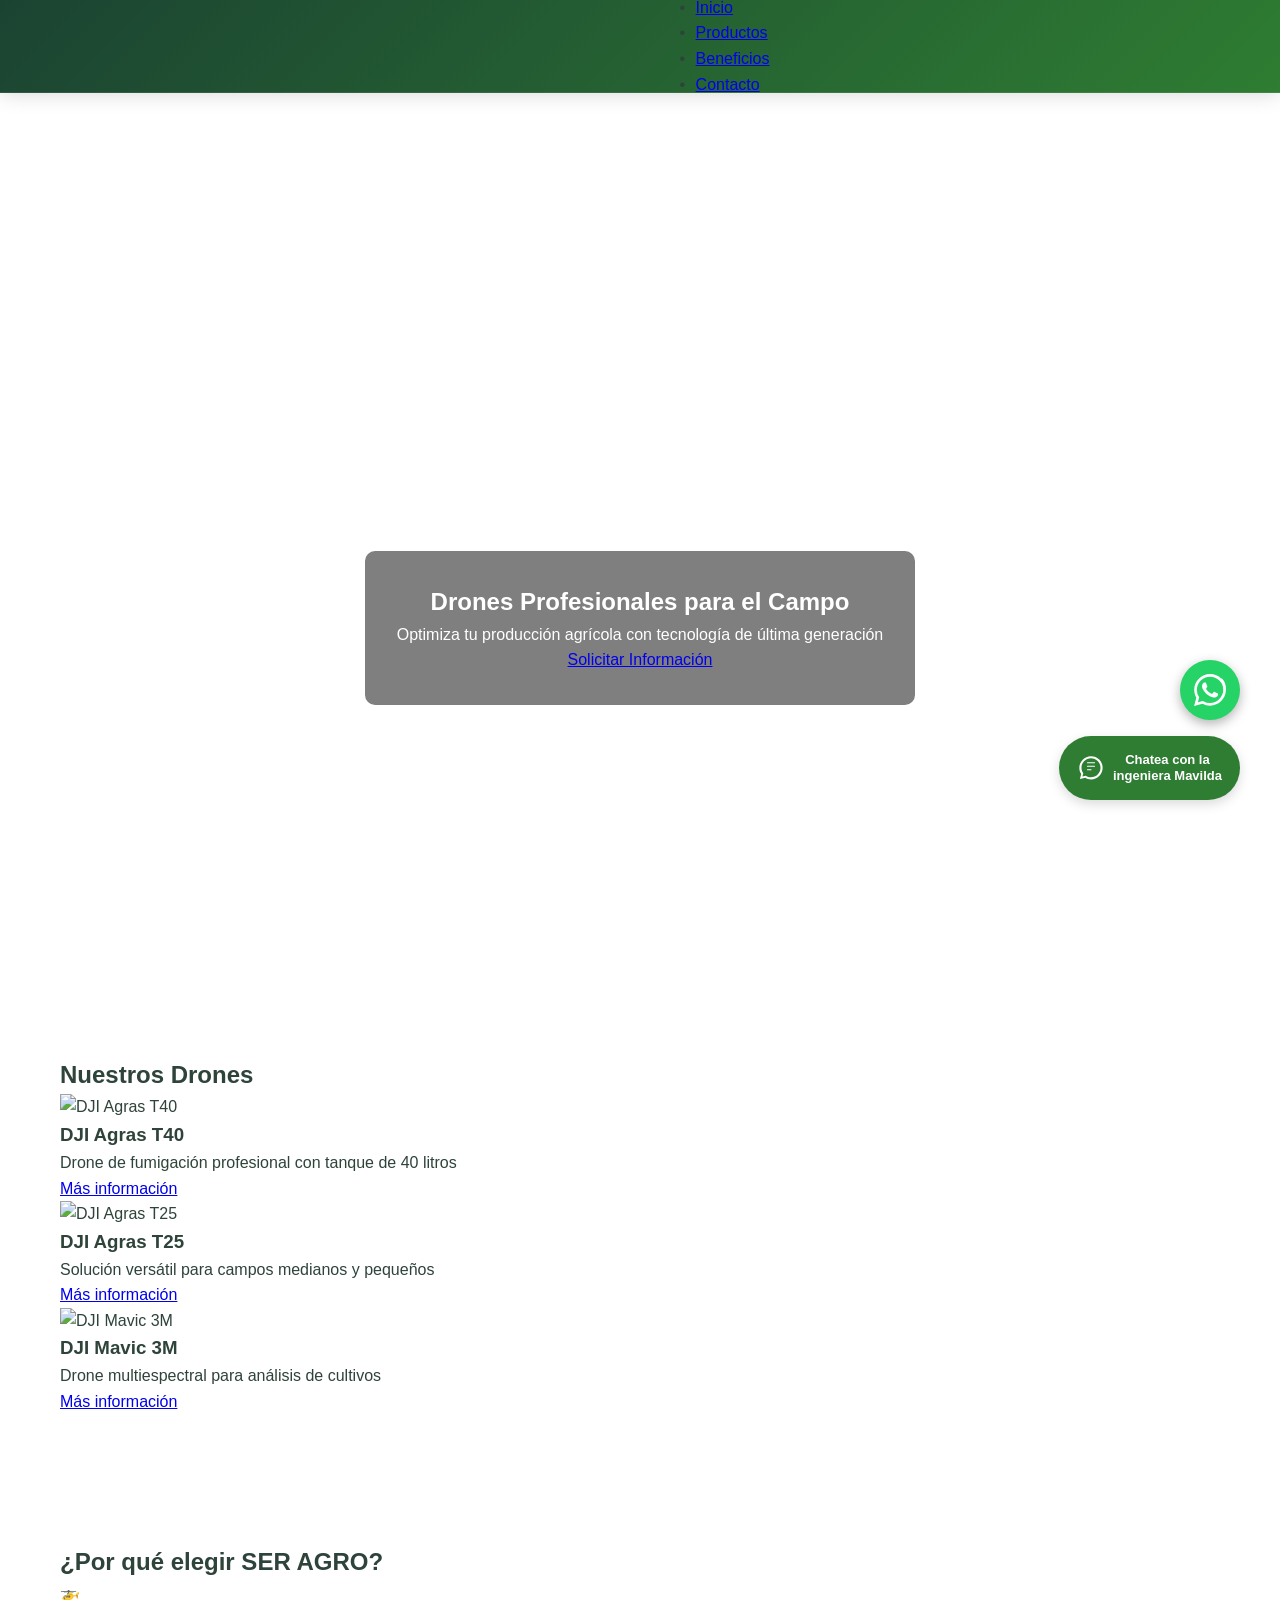
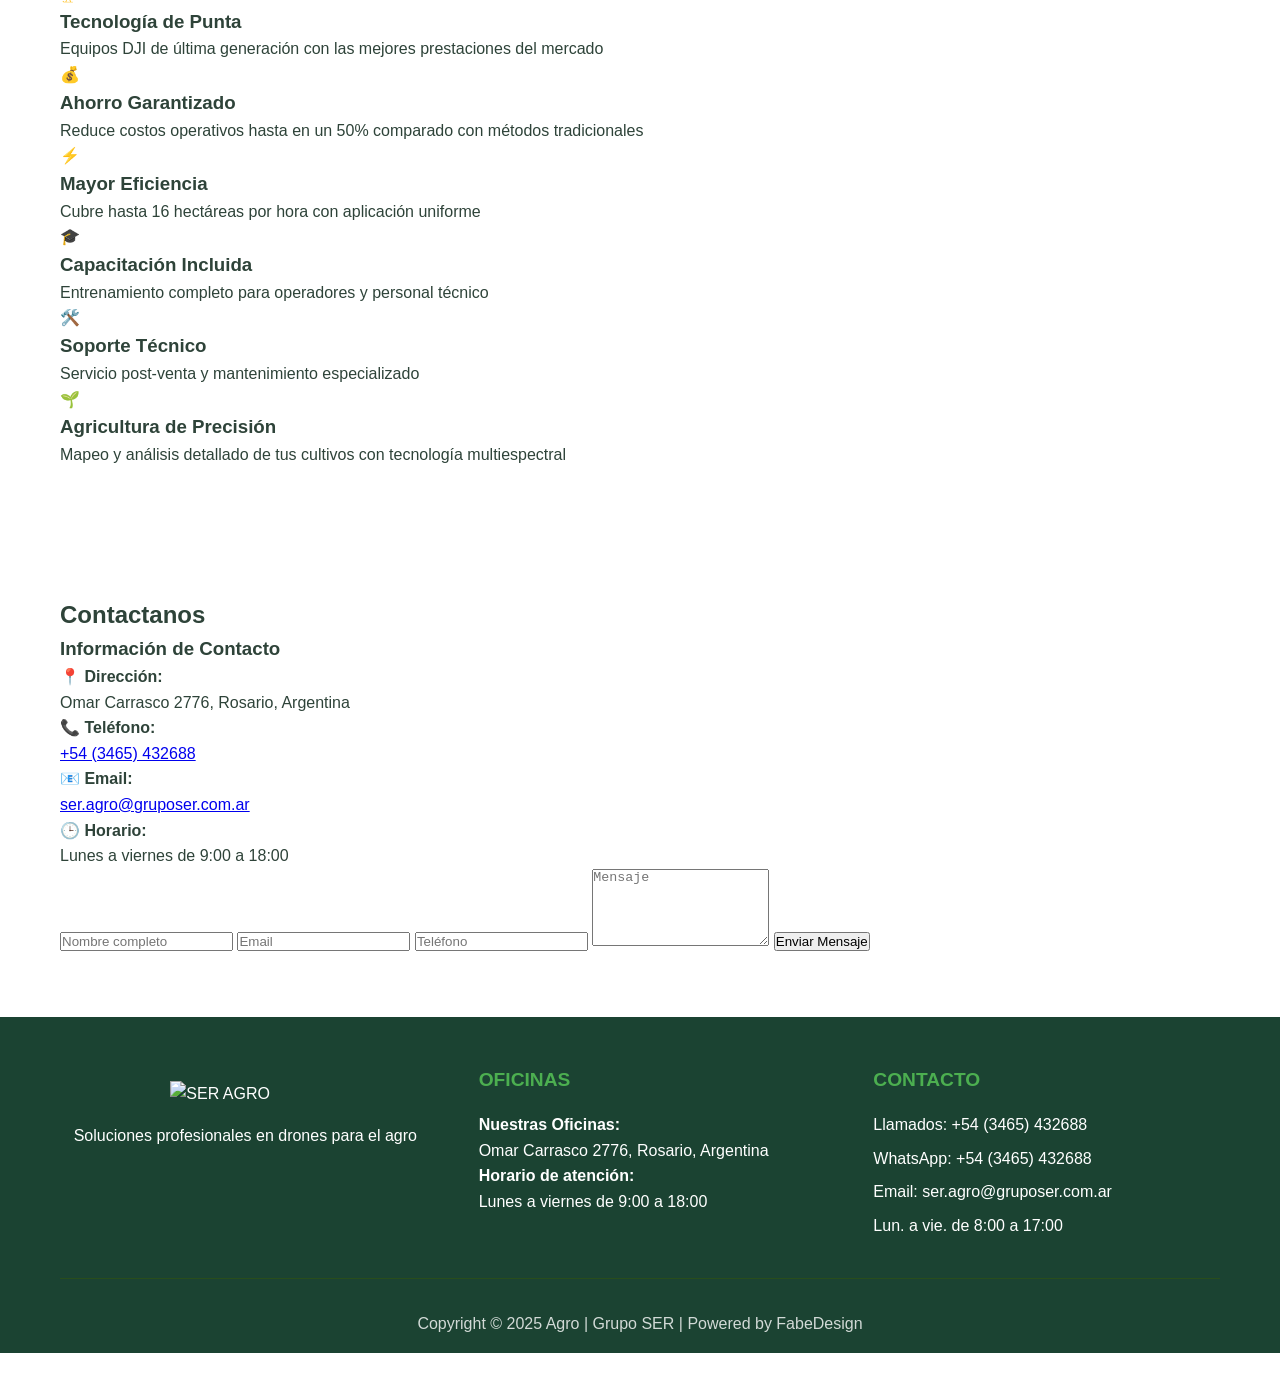
==== commit 13a770be: "Restored to 95dd5ef297cb92c7a1973b18479d3aef373325b9" ====
--- a/index.html
+++ b/index.html
@@ -48,7 +48,7 @@
         <nav class="nav">
             <div class="logo">
                 <a href="index.html">
-                    <img src="imagenes/logo blanco.png" alt="SER AGRO" width="180">
+                    <img src="imagenes/LogoSerAgro-02.png" alt="SER AGRO" width="180">
                 </a>
             </div>
             <ul class="nav-links" id="nav-links">
@@ -80,22 +80,22 @@
             <h2>Nuestros Drones</h2>
             <div class="productos-grid">
                 <div class="producto-card">
-                    <img src="imagenes/T50-Caracteristicas.jpg" alt="DJI AGRAS T50">
-                    <h3>DJI AGRAS T50</h3>
-                    <p>Drone de fumigación profesional de alta capacidad con tecnología de precisión</p>
-                    <a href="dji-agras-t50.html" class="btn-mas-info">Más información</a>
+                    <img src="imagenes/agras-t40.png" alt="DJI Agras T40">
+                    <h3>DJI Agras T40</h3>
+                    <p>Drone de fumigación profesional con tanque de 40 litros</p>
+                    <a href="#contacto" class="btn-mas-info">Más información</a>
                 </div>
                 <div class="producto-card">
-                    <img src="imagenes/t100.jpg" alt="DJI AGRAS T100">
-                    <h3>DJI AGRAS T100</h3>
-                    <p>Solución versátil y eficiente para operaciones agrícolas de precisión</p>
-                    <a href="DJI-Agras-T100.html" class="btn-mas-info">Más información</a>
+                    <img src="imagenes/agras-t25.png" alt="DJI Agras T25">
+                    <h3>DJI Agras T25</h3>
+                    <p>Solución versátil para campos medianos y pequeños</p>
+                    <a href="#contacto" class="btn-mas-info">Más información</a>
                 </div>
                 <div class="producto-card">
-                    <img src="imagenes/mav01.jpg" alt="DJI Mavic 3 Multispectral">
-                    <h3>DJI Mavic 3 Multispectral</h3>
-                    <p>Drone multiespectral para análisis detallado y mapeo de cultivos</p>
-                    <a href="dji-mavic-3.html" class="btn-mas-info">Más información</a>
+                    <img src="imagenes/mavic3m.png" alt="DJI Mavic 3M">
+                    <h3>DJI Mavic 3M</h3>
+                    <p>Drone multiespectral para análisis de cultivos</p>
+                    <a href="#contacto" class="btn-mas-info">Más información</a>
                 </div>
             </div>
         </div>
@@ -182,7 +182,7 @@
         <div class="container">
             <div class="footer-content">
                 <div class="footer-logo">
-                    <img src="imagenes/logo color pleno.png" alt="SER AGRO" width="150">
+                    <img src="imagenes/LogoSerAgro-02.png" alt="SER AGRO" width="150">
                     <p>Soluciones profesionales en drones para el agro</p>
                 </div>
                 <div class="footer-columns">
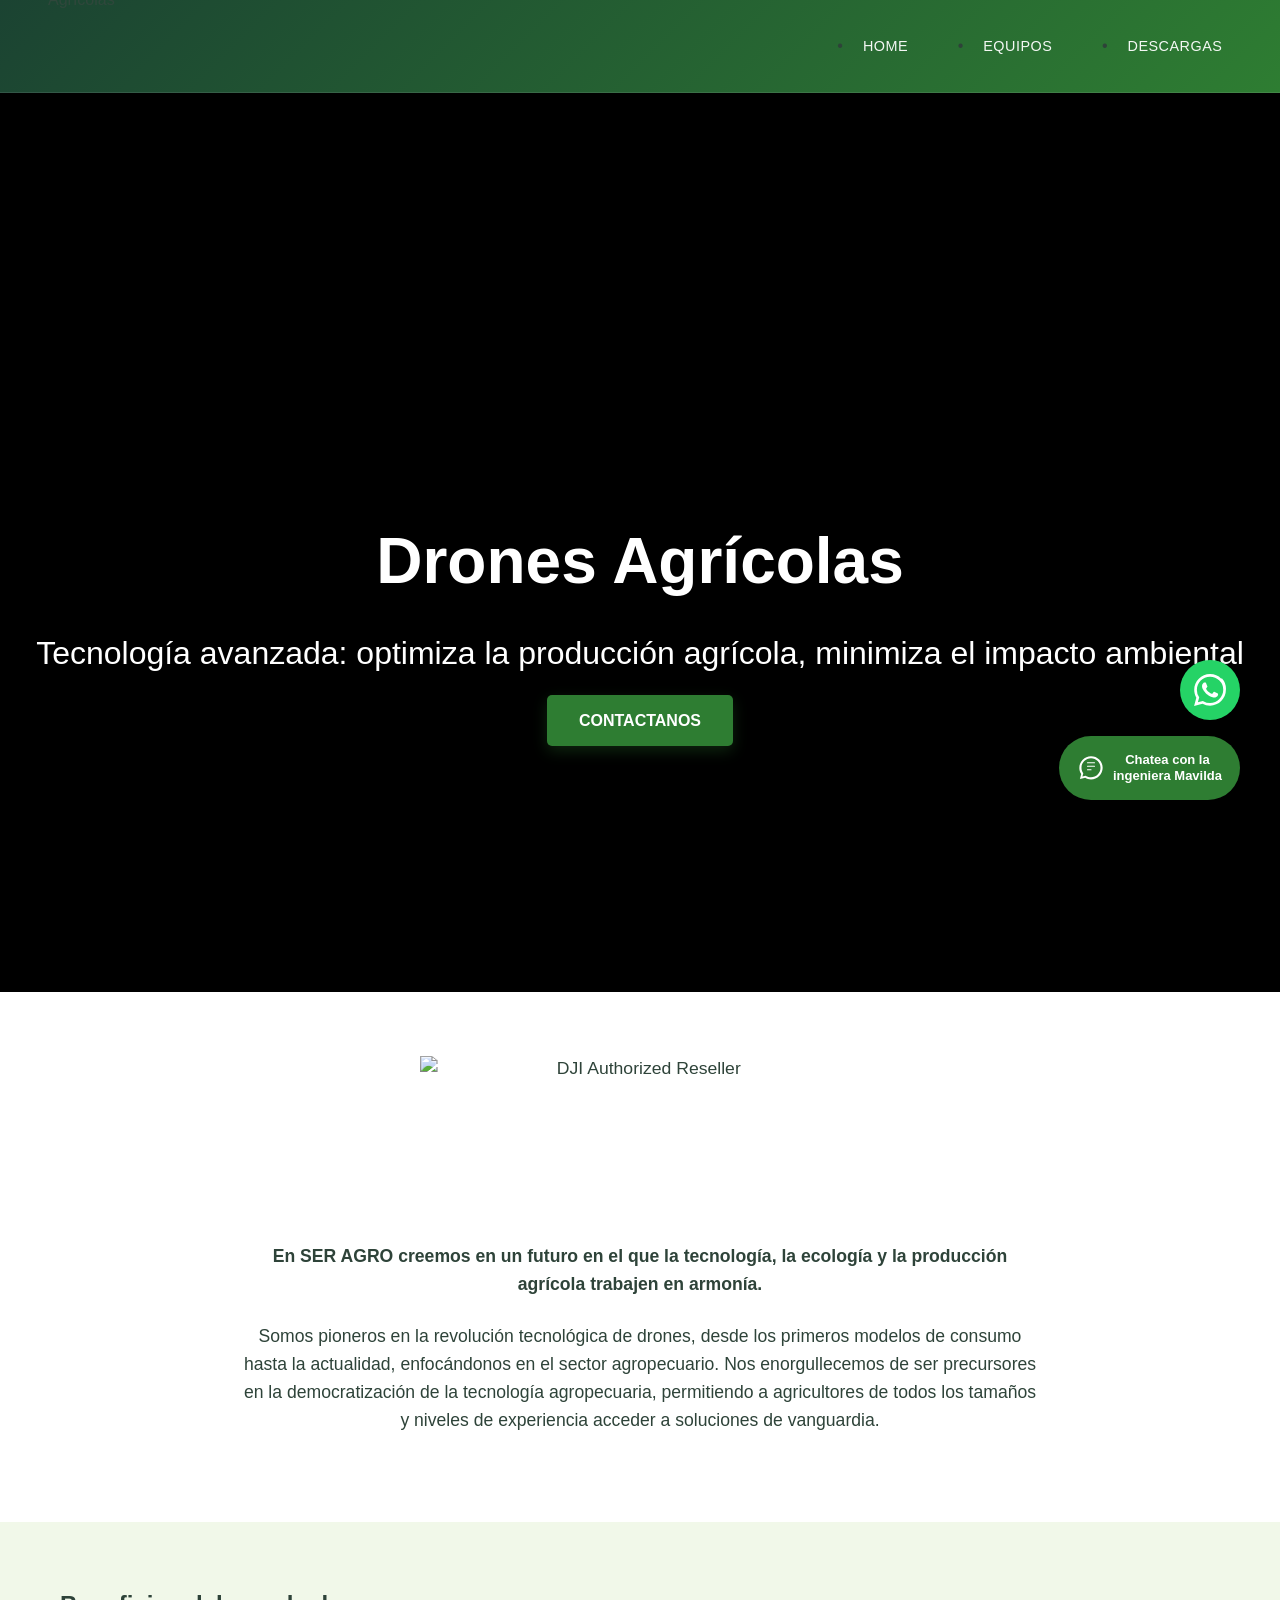
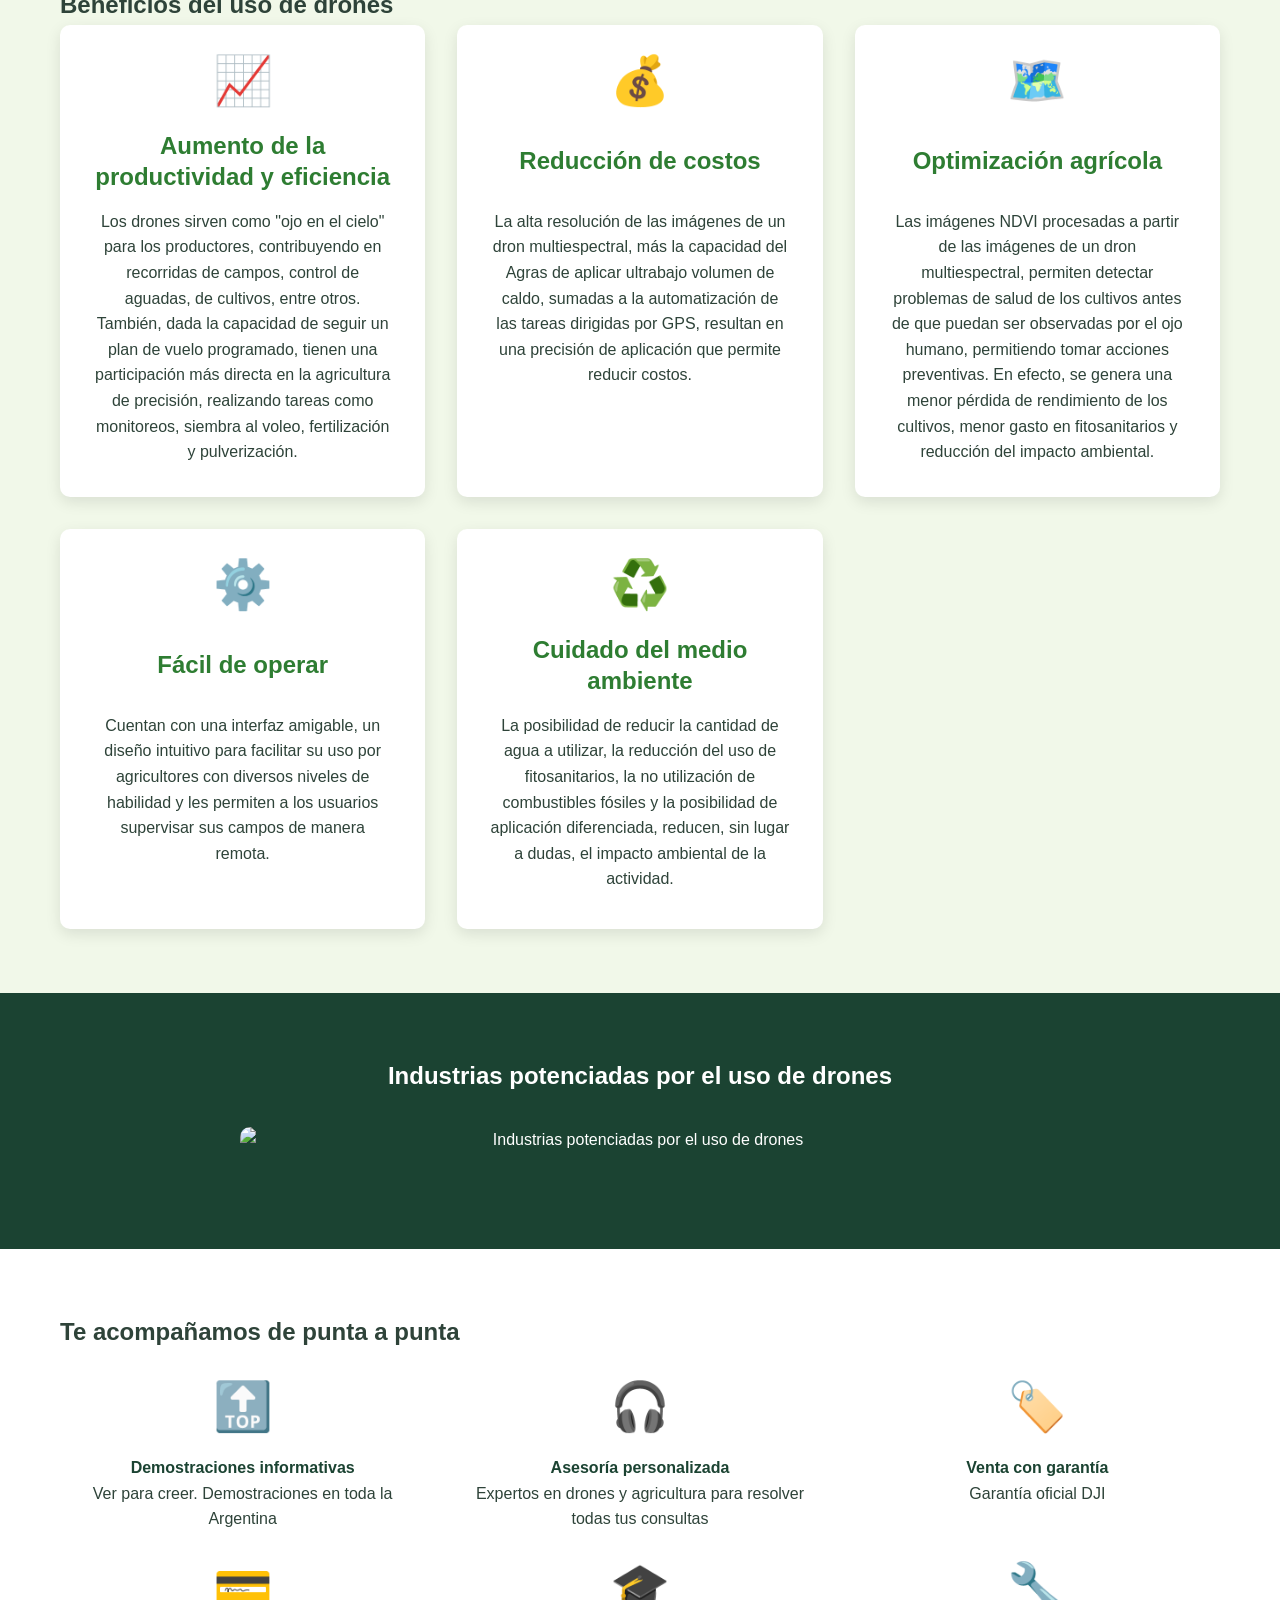
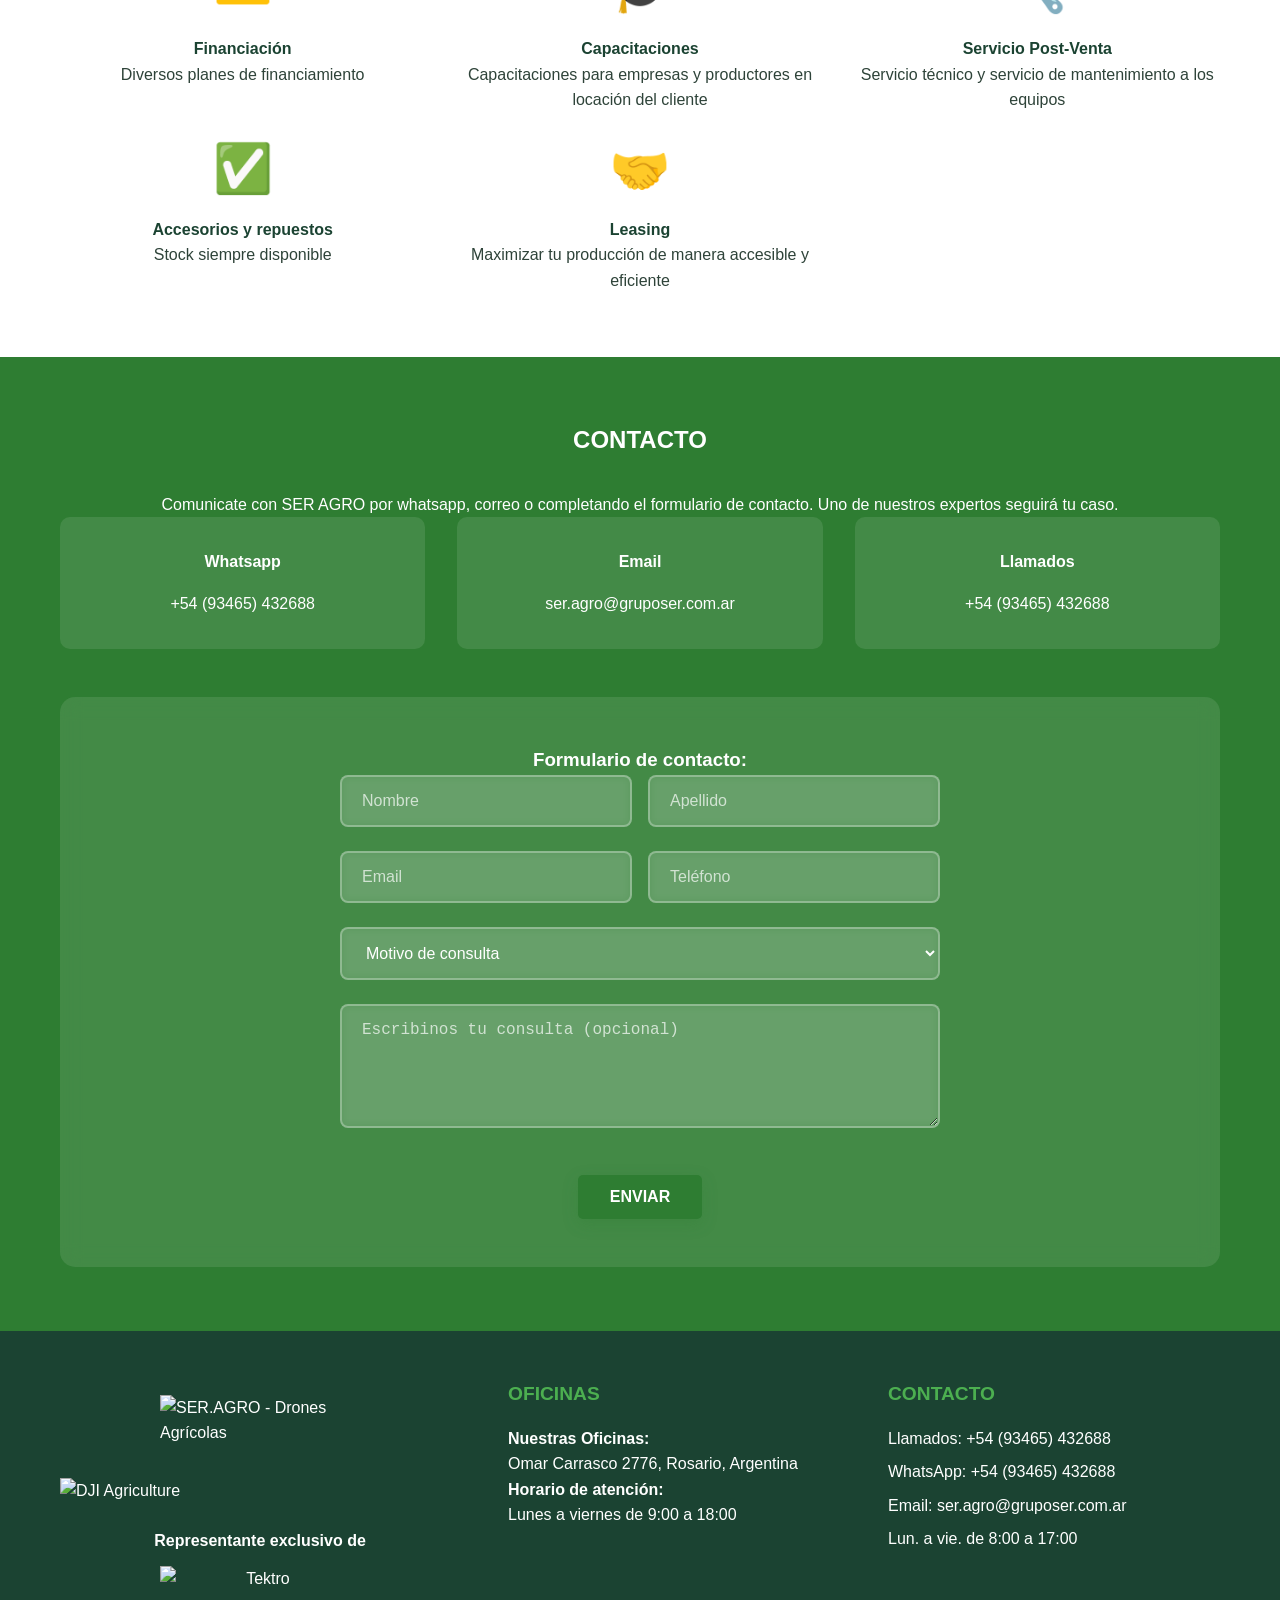
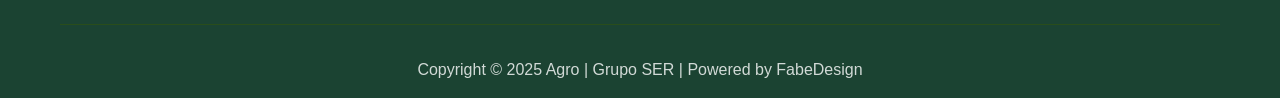
==== commit 66f22767: "Update website navigation and branding elements to improve user experience Updated index.html to cha" ====
--- a/index.html
+++ b/index.html
@@ -4,11 +4,11 @@
 <head>
     <meta charset="UTF-8">
     <meta name="viewport" content="width=device-width, initial-scale=1.0">
-    <meta http-equiv="Cache-Control" content="no-cache, no-store, must-revalidate">
-    <meta http-equiv="Pragma" content="no-cache">
-    <meta http-equiv="Expires" content="0">
+    <meta http-equiv=1760299395"Cache-Control" content="no-cache, no-store, must-revalidate">
+    <meta http-equiv=1760299395"Pragma" content="no-cache">
+    <meta http-equiv=1760299395"Expires" content="0">
     <title>SER AGRO - Soluciones de drones para el sector agropecuario</title>
-    <link rel="stylesheet" href="style.css?v=1760302200">
+    <link rel="stylesheet" href="style.css?v=1760299395">
 
     <!-- Google tag (gtag.js) -->
     <script async src="https://www.googletagmanager.com/gtag/js?id=AW-17289441166"></script>
@@ -16,30 +16,9 @@
         window.dataLayer = window.dataLayer || [];
         function gtag() {dataLayer.push(arguments);}
         gtag('js', new Date());
+
         gtag('config', 'AW-17289441166');
     </script>
-
-    <!-- CSS para ocultar el botón End Chat de Vapi -->
-    <style>
-        /* Ocultar botón End Chat del widget de Vapi */
-        vapi-widget::part(end-button),
-        vapi-widget::part(close-button) {
-            display: none !important;
-            opacity: 0 !important;
-            visibility: hidden !important;
-            pointer-events: none !important;
-        }
-
-        /* Intentar ocultar con selectores más agresivos */
-        vapi-widget [class*="end"],
-        vapi-widget [class*="close"],
-        vapi-widget button[aria-label*="End"],
-        vapi-widget button[aria-label*="Close"] {
-            display: none !important;
-            opacity: 0 !important;
-            visibility: hidden !important;
-        }
-    </style>
 </head>
 
 <body>
@@ -47,17 +26,30 @@
     <header class="header">
         <nav class="nav">
             <div class="logo">
-                <a href="index.html">
-                    <img src="imagenes/LogoSerAgro-02.png" alt="SER AGRO" width="180">
-                </a>
-            </div>
-            <ul class="nav-links" id="nav-links">
-                <li><a href="index.html">Inicio</a></li>
-                <li><a href="#productos">Productos</a></li>
-                <li><a href="#beneficios">Beneficios</a></li>
-                <li><a href="#contacto">Contacto</a></li>
+                <img src="imagenes/logo blanco.png" alt="SER.AGRO - Drones Agrícolas">
+            </div>
+            <ul class="nav-menu">
+                <li><a href="index.html">HOME</a></li>
+                <li class="dropdown">
+                    <a href="#" class="dropdown-toggle">EQUIPOS</a>
+                    <ul class="dropdown-menu">
+                        <li><a href="dji-agras-t50.html">DJI AGRAS T50</a></li>
+                        <li><a href="DJI-Agras-T100.html">DJI AGRAS T100</a></li>
+                        <li><a href="dji-mavic-3.html">DJI MAVIC 3 MULTISPECTRAL</a></li>
+                    </ul>
+                </li>
+                <li class="dropdown">
+                    <a href="#" class="dropdown-toggle">DESCARGAS</a>
+                    <ul class="dropdown-menu">
+                        <li><a href="attached_assets/ficha tecnica t100_1756986016829.pdf"
+                                download="Ficha-Tecnica-DJI-Agras-T100.pdf">FICHA TÉCNICA T100</a></li>
+                        <li><a href="attached_assets/ficha tecnica t50_1756986016828.pdf"
+                                download="Ficha-Tecnica-DJI-Agras-T50.pdf">FICHA TÉCNICA T50</a></li>
+                        <li><a href="firmware-generador.html">ACTUALIZACIÓN FIRMWARE GENERADOR</a></li>
+                    </ul>
+                </li>
             </ul>
-            <div class="menu-toggle" id="menu-toggle">
+            <div class="nav-toggle">
                 <span></span>
                 <span></span>
                 <span></span>
@@ -66,113 +58,202 @@
     </header>
 
     <!-- Hero Section -->
-    <section class="hero">
+    <section class="hero" id="home">
         <div class="hero-content">
-            <h1>Drones Profesionales para el Campo</h1>
-            <p>Optimiza tu producción agrícola con tecnología de última generación</p>
-            <a href="#contacto" class="cta-button">Solicitar Información</a>
-        </div>
-    </section>
-
-    <!-- Productos Section -->
-    <section id="productos" class="productos">
-        <div class="container">
-            <h2>Nuestros Drones</h2>
-            <div class="productos-grid">
-                <div class="producto-card">
-                    <img src="imagenes/agras-t40.png" alt="DJI Agras T40">
-                    <h3>DJI Agras T40</h3>
-                    <p>Drone de fumigación profesional con tanque de 40 litros</p>
-                    <a href="#contacto" class="btn-mas-info">Más información</a>
-                </div>
-                <div class="producto-card">
-                    <img src="imagenes/agras-t25.png" alt="DJI Agras T25">
-                    <h3>DJI Agras T25</h3>
-                    <p>Solución versátil para campos medianos y pequeños</p>
-                    <a href="#contacto" class="btn-mas-info">Más información</a>
-                </div>
-                <div class="producto-card">
-                    <img src="imagenes/mavic3m.png" alt="DJI Mavic 3M">
-                    <h3>DJI Mavic 3M</h3>
-                    <p>Drone multiespectral para análisis de cultivos</p>
-                    <a href="#contacto" class="btn-mas-info">Más información</a>
-                </div>
-            </div>
-        </div>
-    </section>
-
-    <!-- Beneficios Section -->
-    <section id="beneficios" class="beneficios">
-        <div class="container">
-            <h2>¿Por qué elegir SER AGRO?</h2>
-            <div class="beneficios-grid">
-                <div class="beneficio-card">
-                    <div class="beneficio-icon">🚁</div>
-                    <h3>Tecnología de Punta</h3>
-                    <p>Equipos DJI de última generación con las mejores prestaciones del mercado</p>
-                </div>
-                <div class="beneficio-card">
-                    <div class="beneficio-icon">💰</div>
-                    <h3>Ahorro Garantizado</h3>
-                    <p>Reduce costos operativos hasta en un 50% comparado con métodos tradicionales</p>
-                </div>
-                <div class="beneficio-card">
-                    <div class="beneficio-icon">⚡</div>
-                    <h3>Mayor Eficiencia</h3>
-                    <p>Cubre hasta 16 hectáreas por hora con aplicación uniforme</p>
-                </div>
-                <div class="beneficio-card">
-                    <div class="beneficio-icon">🎓</div>
-                    <h3>Capacitación Incluida</h3>
-                    <p>Entrenamiento completo para operadores y personal técnico</p>
-                </div>
-                <div class="beneficio-card">
-                    <div class="beneficio-icon">🛠️</div>
-                    <h3>Soporte Técnico</h3>
-                    <p>Servicio post-venta y mantenimiento especializado</p>
-                </div>
-                <div class="beneficio-card">
-                    <div class="beneficio-icon">🌱</div>
-                    <h3>Agricultura de Precisión</h3>
-                    <p>Mapeo y análisis detallado de tus cultivos con tecnología multiespectral</p>
-                </div>
-            </div>
-        </div>
-    </section>
-
-    <!-- Contacto Section -->
-    <section id="contacto" class="contacto">
-        <div class="container">
-            <h2>Contactanos</h2>
-            <div class="contacto-content">
-                <div class="contacto-info">
-                    <h3>Información de Contacto</h3>
-                    <div class="info-item">
-                        <strong>📍 Dirección:</strong>
-                        <p>Omar Carrasco 2776, Rosario, Argentina</p>
-                    </div>
-                    <div class="info-item">
-                        <strong>📞 Teléfono:</strong>
-                        <p><a href="tel:+5493465432688">+54 (3465) 432688</a></p>
-                    </div>
-                    <div class="info-item">
-                        <strong>📧 Email:</strong>
-                        <p><a href="mailto:ser.agro@gruposer.com.ar">ser.agro@gruposer.com.ar</a></p>
-                    </div>
-                    <div class="info-item">
-                        <strong>🕒 Horario:</strong>
-                        <p>Lunes a viernes de 9:00 a 18:00</p>
-                    </div>
-                </div>
-                <div class="contacto-form">
-                    <form id="contact-form">
-                        <input type="text" name="nombre" placeholder="Nombre completo" required>
+            <h1 class="hero-title">Drones Agrícolas</h1>
+            <h2 class="hero-subtitle">Tecnología avanzada: optimiza la producción agrícola, minimiza el impacto
+                ambiental</h2>
+            <a href="#contacto" class="btn-primary">Contactanos</a>
+        </div>
+        <div class="hero-video">
+            <video autoplay muted loop>
+                <source src="videos/dji_t100_web_optimized.mp4" type="video/mp4">
+            </video>
+        </div>
+    </section>
+
+    <!-- DJI Authorized Reseller -->
+    <section class="intro">
+        <div class="container">
+            <div class="intro-content">
+                <img src="imagenes/t100.jpg" alt="DJI Authorized Reseller"
+                    style="width: 50%; max-width: 400px; margin: 0 auto 2rem; display: block; transform: scaleX(1.1);">
+            </div>
+        </div>
+    </section>
+
+    <!-- Introducción -->
+    <section class="intro">
+        <div class="container">
+            <div class="intro-content">
+                <p><strong>En SER AGRO creemos en un futuro en el que la tecnología, la ecología y la producción
+                        agrícola trabajen en armonía.</strong></p>
+                <p>Somos pioneros en la revolución tecnológica de drones, desde los primeros modelos de consumo hasta la
+                    actualidad, enfocándonos en el sector agropecuario. Nos enorgullecemos de ser precursores en la
+                    democratización de la tecnología agropecuaria, permitiendo a agricultores de todos los tamaños y
+                    niveles de experiencia acceder a soluciones de vanguardia.</p>
+            </div>
+        </div>
+    </section>
+
+    <!-- Beneficios del uso de drones -->
+    <section class="features">
+        <div class="container">
+            <h2>Beneficios del uso de drones</h2>
+            <div class="features-grid">
+                <div class="feature-card">
+                    <div class="feature-icon">📈</div>
+                    <h3>Aumento de la productividad y eficiencia</h3>
+                    <p>Los drones sirven como "ojo en el cielo" para los productores, contribuyendo en recorridas de
+                        campos, control de aguadas, de cultivos, entre otros. También, dada la capacidad de seguir un
+                        plan de vuelo programado, tienen una participación más directa en la agricultura de precisión,
+                        realizando tareas como monitoreos, siembra al voleo, fertilización y pulverización.</p>
+                </div>
+                <div class="feature-card">
+                    <div class="feature-icon">💰</div>
+                    <h3>Reducción de costos</h3>
+                    <p>La alta resolución de las imágenes de un dron multiespectral, más la capacidad del Agras de
+                        aplicar ultrabajo volumen de caldo, sumadas a la automatización de las tareas dirigidas por GPS,
+                        resultan en una precisión de aplicación que permite reducir costos.</p>
+                </div>
+                <div class="feature-card">
+                    <div class="feature-icon">🗺️</div>
+                    <h3>Optimización agrícola</h3>
+                    <p>Las imágenes NDVI procesadas a partir de las imágenes de un dron multiespectral, permiten
+                        detectar problemas de salud de los cultivos antes de que puedan ser observadas por el ojo
+                        humano, permitiendo tomar acciones preventivas. En efecto, se genera una menor pérdida de
+                        rendimiento de los cultivos, menor gasto en fitosanitarios y reducción del impacto ambiental.
+                    </p>
+                </div>
+                <div class="feature-card">
+                    <div class="feature-icon">⚙️</div>
+                    <h3>Fácil de operar</h3>
+                    <p>Cuentan con una interfaz amigable, un diseño intuitivo para facilitar su uso por agricultores con
+                        diversos niveles de habilidad y les permiten a los usuarios supervisar sus campos de manera
+                        remota.</p>
+                </div>
+                <div class="feature-card">
+                    <div class="feature-icon">♻️</div>
+                    <h3>Cuidado del medio ambiente</h3>
+                    <p>La posibilidad de reducir la cantidad de agua a utilizar, la reducción del uso de fitosanitarios,
+                        la no utilización de combustibles fósiles y la posibilidad de aplicación diferenciada, reducen,
+                        sin lugar a dudas, el impacto ambiental de la actividad.</p>
+                </div>
+            </div>
+        </div>
+    </section>
+
+    <!-- Industrias potenciadas -->
+    <section class="operations">
+        <div class="container">
+            <h2>Industrias potenciadas por el uso de drones</h2>
+            <div class="operations-image">
+                <img src="attached_assets/Industrias potenciadas por el uso de drones_1752696415722.png"
+                    alt="Industrias potenciadas por el uso de drones"
+                    style="width: 100%; max-width: 800px; margin: 0 auto 2rem; display: block; border-radius: 10px;">
+            </div>
+        </div>
+    </section>
+
+
+    <!-- Te acompañamos de punta a punta -->
+    <section class="vision-radar">
+        <div class="container">
+            <h2>Te acompañamos de punta a punta</h2>
+            <div class="vision-features">
+                <div class="vision-item">
+                    <div class="feature-icon">🔝</div>
+                    <h4>Demostraciones informativas</h4>
+                    <p>Ver para creer. Demostraciones en toda la Argentina</p>
+                </div>
+                <div class="vision-item">
+                    <div class="feature-icon">🎧</div>
+                    <h4>Asesoría personalizada</h4>
+                    <p>Expertos en drones y agricultura para resolver todas tus consultas</p>
+                </div>
+                <div class="vision-item">
+                    <div class="feature-icon">🏷️</div>
+                    <h4>Venta con garantía</h4>
+                    <p>Garantía oficial DJI</p>
+                </div>
+                <div class="vision-item">
+                    <div class="feature-icon">💳</div>
+                    <h4>Financiación</h4>
+                    <p>Diversos planes de financiamiento</p>
+                </div>
+                <div class="vision-item">
+                    <div class="feature-icon">🎓</div>
+                    <h4>Capacitaciones</h4>
+                    <p>Capacitaciones para empresas y productores en locación del cliente</p>
+                </div>
+                <div class="vision-item">
+                    <div class="feature-icon">🔧</div>
+                    <h4>Servicio Post-Venta</h4>
+                    <p>Servicio técnico y servicio de mantenimiento a los equipos</p>
+                </div>
+                <div class="vision-item">
+                    <div class="feature-icon">✅</div>
+                    <h4>Accesorios y repuestos</h4>
+                    <p>Stock siempre disponible</p>
+                </div>
+                <div class="vision-item">
+                    <div class="feature-icon">🤝</div>
+                    <h4>Leasing</h4>
+                    <p>Maximizar tu producción de manera accesible y eficiente</p>
+                </div>
+            </div>
+        </div>
+    </section>
+
+    <!-- Contacto -->
+    <section class="contact" id="contacto">
+        <div class="container">
+            <h2>CONTACTO</h2>
+            <p>Comunicate con SER AGRO por whatsapp, correo o completando el formulario de contacto. Uno de nuestros
+                expertos seguirá tu caso.</p>
+
+            <div class="contact-info">
+                <div class="contact-item">
+                    <h4>Whatsapp</h4>
+                    <p><a
+                            href="https://api.whatsapp.com/send?phone=5493465432688&text=Hola%2C+vengo+desde+el+sitio+de+SER+AGRO">+54
+                            (93465) 432688</a></p>
+                </div>
+                <div class="contact-item">
+                    <h4>Email</h4>
+                    <p><a href="mailto:ser.agro@gruposer.com.ar">ser.agro@gruposer.com.ar</a></p>
+                </div>
+                <div class="contact-item">
+                    <h4>Llamados</h4>
+                    <p><a href="tel:+5493465432688">+54 (93465) 432688</a></p>
+                </div>
+            </div>
+
+            <!-- Formulario de contacto -->
+            <div class="contact-form-container">
+                <h3>Formulario de contacto:</h3>
+                <form class="contact-form" action="javascript:void(0)" method="post">
+                    <div class="form-row">
+                        <input type="text" name="nombre" placeholder="Nombre" required>
+                        <input type="text" name="apellido" placeholder="Apellido" required>
+                    </div>
+                    <div class="form-row">
                         <input type="email" name="email" placeholder="Email" required>
-                        <input type="tel" name="telefono" placeholder="Teléfono">
-                        <textarea name="mensaje" placeholder="Mensaje" rows="5" required></textarea>
-                        <button type="submit" class="btn-enviar">Enviar Mensaje</button>
-                    </form>
-                </div>
+                        <input type="tel" name="telefono" placeholder="Teléfono" required>
+                    </div>
+                    <select name="motivo" required>
+                        <option value="">Motivo de consulta</option>
+                        <option value="Inscripción a demostraciones">Inscripción a demostraciones</option>
+                        <option value="Compra de drones">Compra de drones</option>
+                        <option value="Capacitaciones">Capacitaciones</option>
+                        <option value="Servicio de mantenimiento">Servicio de mantenimiento</option>
+                        <option value="Servicio técnico">Servicio técnico</option>
+                        <option value="Leasing drones">Leasing drones</option>
+                        <option value="Accesorios y repuestos">Accesorios y repuestos</option>
+                    </select>
+                    <textarea name="mensaje" rows="5" placeholder="Escribinos tu consulta (opcional)"></textarea>
+                    <button type="submit" class="btn-primary">Enviar</button>
+                </form>
             </div>
         </div>
     </section>
@@ -182,8 +263,15 @@
         <div class="container">
             <div class="footer-content">
                 <div class="footer-logo">
-                    <img src="imagenes/LogoSerAgro-02.png" alt="SER AGRO" width="150">
-                    <p>Soluciones profesionales en drones para el agro</p>
+                    <img src="imagenes/logo color pleno.png" alt="SER.AGRO - Drones Agrícolas" width="200">
+                    <img src="imagenes/dji agriculture1.png" alt="DJI Agriculture" width="400"
+                        style="margin-top: 1rem;">
+                    <div
+                        style="margin-top: 1.5rem; display: flex; flex-direction: column; align-items: center; text-align: center;">
+                        <p style="margin: 0 0 0.8rem 0; color: var(--light-color); font-weight: bold; font-size: 1rem;">
+                            Representante exclusivo de</p>
+                        <img src="imagenes/LogoTektro-02.png" alt="Tektro" width="400" style="margin: 0;">
+                    </div>
                 </div>
                 <div class="footer-columns">
                     <div class="footer-column">
@@ -196,8 +284,8 @@
                     </div>
                     <div class="footer-column">
                         <h4>Contacto</h4>
-                        <p>Llamados: <a href="tel:+5493465432688">+54 (3465) 432688</a></p>
-                        <p>WhatsApp: <a href="https://api.whatsapp.com/send?phone=5493465432688">+54 (3465) 432688</a>
+                        <p>Llamados: <a href="tel:+5493465432688">+54 (93465) 432688</a></p>
+                        <p>WhatsApp: <a href="https://api.whatsapp.com/send?phone=5493465432688">+54 (93465) 432688</a>
                         </p>
                         <p>Email: <a href="mailto:ser.agro@gruposer.com.ar">ser.agro@gruposer.com.ar</a></p>
                         <p>Lun. a vie. de 8:00 a 17:00</p>
@@ -210,96 +298,86 @@
         </div>
     </footer>
 
-    <!-- WhatsApp Button -->
-    <a href="https://api.whatsapp.com/send?phone=5493465432688" class="whatsapp-button" target="_blank"
-        aria-label="Contactar por WhatsApp">
-        <svg viewBox="0 0 32 32" width="32" height="32">
-            <path fill="white"
-                d="M16 0c-8.837 0-16 7.163-16 16 0 2.825 0.737 5.607 2.137 8.048l-2.137 7.952 7.933-2.127c2.42 1.37 5.173 2.127 8.067 2.127 8.837 0 16-7.163 16-16s-7.163-16-16-16zM16 29.467c-2.482 0-4.908-0.646-7.07-1.87l-0.507-0.292-4.713 1.262 1.262-4.669-0.292-0.508c-1.207-2.100-1.847-4.507-1.847-6.923 0-7.435 6.048-13.483 13.483-13.483s13.483 6.048 13.483 13.483c0 7.435-6.048 13.483-13.483 13.483zM21.487 18.748c-0.279-0.139-1.649-0.814-1.904-0.906-0.256-0.093-0.442-0.139-0.628 0.139s-0.721 0.906-0.884 1.092c-0.163 0.186-0.326 0.209-0.605 0.070s-1.18-0.435-2.246-1.385c-0.829-0.741-1.39-1.656-1.553-1.934s-0.017-0.428 0.122-0.567c0.125-0.125 0.279-0.326 0.418-0.488s0.186-0.279 0.279-0.465c0.093-0.186 0.047-0.349-0.023-0.488s-0.628-1.513-0.86-2.071c-0.226-0.544-0.456-0.47-0.628-0.479-0.163-0.008-0.349-0.010-0.535-0.010s-0.488 0.070-0.744 0.349c-0.256 0.279-0.977 0.955-0.977 2.329s1.001 2.701 1.14 2.886c0.139 0.186 1.951 2.979 4.729 4.179 0.661 0.285 1.177 0.456 1.579 0.583 0.664 0.212 1.268 0.182 1.746 0.110 0.533-0.080 1.649-0.674 1.881-1.324s0.232-1.208 0.162-1.324c-0.070-0.116-0.256-0.186-0.535-0.326z">
-            </path>
-        </svg>
-    </a>
-
-    <script src="main-app.js?v=1760302200"></script>
+    <script src="main-app.js?v=1760299395"></script>
     <!-- Chat Widget Mavilda -->
-    <script src="js/mavilda-chat.js?v=1760302200"></script>
-
-    <!-- Widget de Vapi - Tu configuración exacta -->
-    <vapi-widget public-key="5a29292f-d9cc-4a21-bb7e-ff8df74763cd" assistant-id="776543a0-f4a2-4ed7-ad7a-f1fe0f6fd4d4"
-        mode="voice" theme="dark" base-bg-color="#000000" accent-color="#117305" cta-button-color="#000000"
-        cta-button-text-color="#ffffff" border-radius="small" size="compact" position="top-right"
-        title="Hablar con Ing. Mavilda" start-button-text="Comenzar" end-button-text="Fin"
-        cta-title="Hablar con Ing. Mavilda" chat-first-message="Hey, How can I help you today?"
-        chat-placeholder="Type your message..." voice-show-transcript="false" consent-required="false"></vapi-widget>
-
-    <script src="https://unpkg.com/@vapi-ai/client-sdk-react/dist/embed/widget.umd.js" async
-        type="text/javascript"></script>
-
-    <!-- Script adicional para asegurar que el botón End Chat esté oculto -->
+    <script src="js/mavilda-chat.js?v=1760299395"></script>
+    
+    <!-- Vapi Widget -->
+    <vapi-widget
+      public-key="5a29292f-d9cc-4a21-bb7e-ff8df74763cd"
+      assistant-id="776543a0-f4a2-4ed7-ad7a-f1fe0f6fd4d4"
+      mode="voice"
+      theme="dark"
+      base-bg-color="#000000"
+      accent-color="#14b816"
+      cta-button-color="#000000"
+      cta-button-text-color="#ffffff"
+      border-radius="large"
+      size="compact"
+      position="bottom-right"
+      title="Hablar con Mavilda"
+      start-button-text="Comenzar"
+      end-button-text="Finalizar"
+      cta-title="Ingeniera Agrónoma "
+      chat-first-message="Hey, How can I help you today?"
+      chat-placeholder="Type your message..."
+      voice-show-transcript="true"
+      consent-required="false"
+    ></vapi-widget>
+    <script src="https://unpkg.com/@vapi-ai/client-sdk-react/dist/embed/widget.umd.js" async type="text/javascript"></script>
+    
+    <!-- Script para limpiar textos molestos del widget de Vapi -->
     <script>
-        // Esperar a que el widget de Vapi se cargue completamente
-        function hideVapiEndButton() {
-            // Intentar múltiples métodos para ocultar el botón
+    (function() {
+        // Esperar a que el widget de Vapi se cargue
+        function cleanVapiWidget() {
             const vapiWidget = document.querySelector('vapi-widget');
-
-            if (vapiWidget && vapiWidget.shadowRoot) {
-                const shadowRoot = vapiWidget.shadowRoot;
-
-                // Buscar y ocultar todos los botones que contengan "End", "Fin", "Close"
-                const allButtons = shadowRoot.querySelectorAll('button, [role="button"]');
-                allButtons.forEach(btn => {
-                    const text = btn.textContent?.toLowerCase() || '';
-                    const ariaLabel = btn.getAttribute('aria-label')?.toLowerCase() || '';
-
-                    if (text.includes('end') || text.includes('fin') || text.includes('close') ||
-                        ariaLabel.includes('end') || ariaLabel.includes('close')) {
-                        btn.style.display = 'none';
-                        btn.style.opacity = '0';
-                        btn.style.visibility = 'hidden';
-                        btn.style.pointerEvents = 'none';
+            if (!vapiWidget) {
+                setTimeout(cleanVapiWidget, 100);
+                return;
+            }
+
+            // Intentar acceder al shadow root
+            const shadowRoot = vapiWidget.shadowRoot;
+            if (shadowRoot) {
+                // Ocultar textos de instrucción
+                const instructionTexts = shadowRoot.querySelectorAll('[class*="instruction"], [class*="subtitle"], [class*="message"], [class*="text"]');
+                instructionTexts.forEach(el => {
+                    if (el.textContent.includes('Click') || el.textContent.includes('microphone') || el.textContent.includes('start')) {
+                        el.style.display = 'none';
+                        el.style.opacity = '0';
+                        el.style.visibility = 'hidden';
                     }
                 });
 
-                // Inyectar CSS adicional en el shadow DOM
-                const style = document.createElement('style');
-                style.textContent = `
-                    button[class*="end"],
-                    button[class*="close"],
-                    [class*="end-button"],
-                    [class*="close-button"] {
-                        display: none !important;
-                        opacity: 0 !important;
-                        visibility: hidden !important;
+                // Ocultar botón "End Chat"
+                const endChatButtons = shadowRoot.querySelectorAll('button, [role="button"], [class*="end"], [class*="chat"]');
+                endChatButtons.forEach(el => {
+                    if (el.textContent.includes('End') || el.textContent.includes('Chat') || el.getAttribute('aria-label')?.includes('End')) {
+                        el.style.display = 'none';
+                        el.style.opacity = '0';
+                        el.style.visibility = 'hidden';
                     }
-                `;
-                shadowRoot.appendChild(style);
+                });
+
+                // Observar cambios en el DOM del widget
+                const observer = new MutationObserver(() => {
+                    cleanVapiWidget();
+                });
+                observer.observe(shadowRoot, { childList: true, subtree: true });
             } else {
-                // Si el widget no está listo, reintentar
-                setTimeout(hideVapiEndButton, 500);
+                // Intentar de nuevo si no hay shadow root aún
+                setTimeout(cleanVapiWidget, 100);
             }
         }
 
         // Ejecutar cuando el DOM esté listo
         if (document.readyState === 'loading') {
-            document.addEventListener('DOMContentLoaded', () => {
-                setTimeout(hideVapiEndButton, 1000);
-            });
+            document.addEventListener('DOMContentLoaded', cleanVapiWidget);
         } else {
-            setTimeout(hideVapiEndButton, 1000);
+            cleanVapiWidget();
         }
-
-        // Observar cambios en el DOM para asegurar que el botón permanezca oculto
-        const observer = new MutationObserver(() => {
-            hideVapiEndButton();
-        });
-
-        // Iniciar observación cuando el documento esté listo
-        setTimeout(() => {
-            observer.observe(document.body, {
-                childList: true,
-                subtree: true
-            });
-        }, 2000);
+    })();
     </script>
 </body>
 
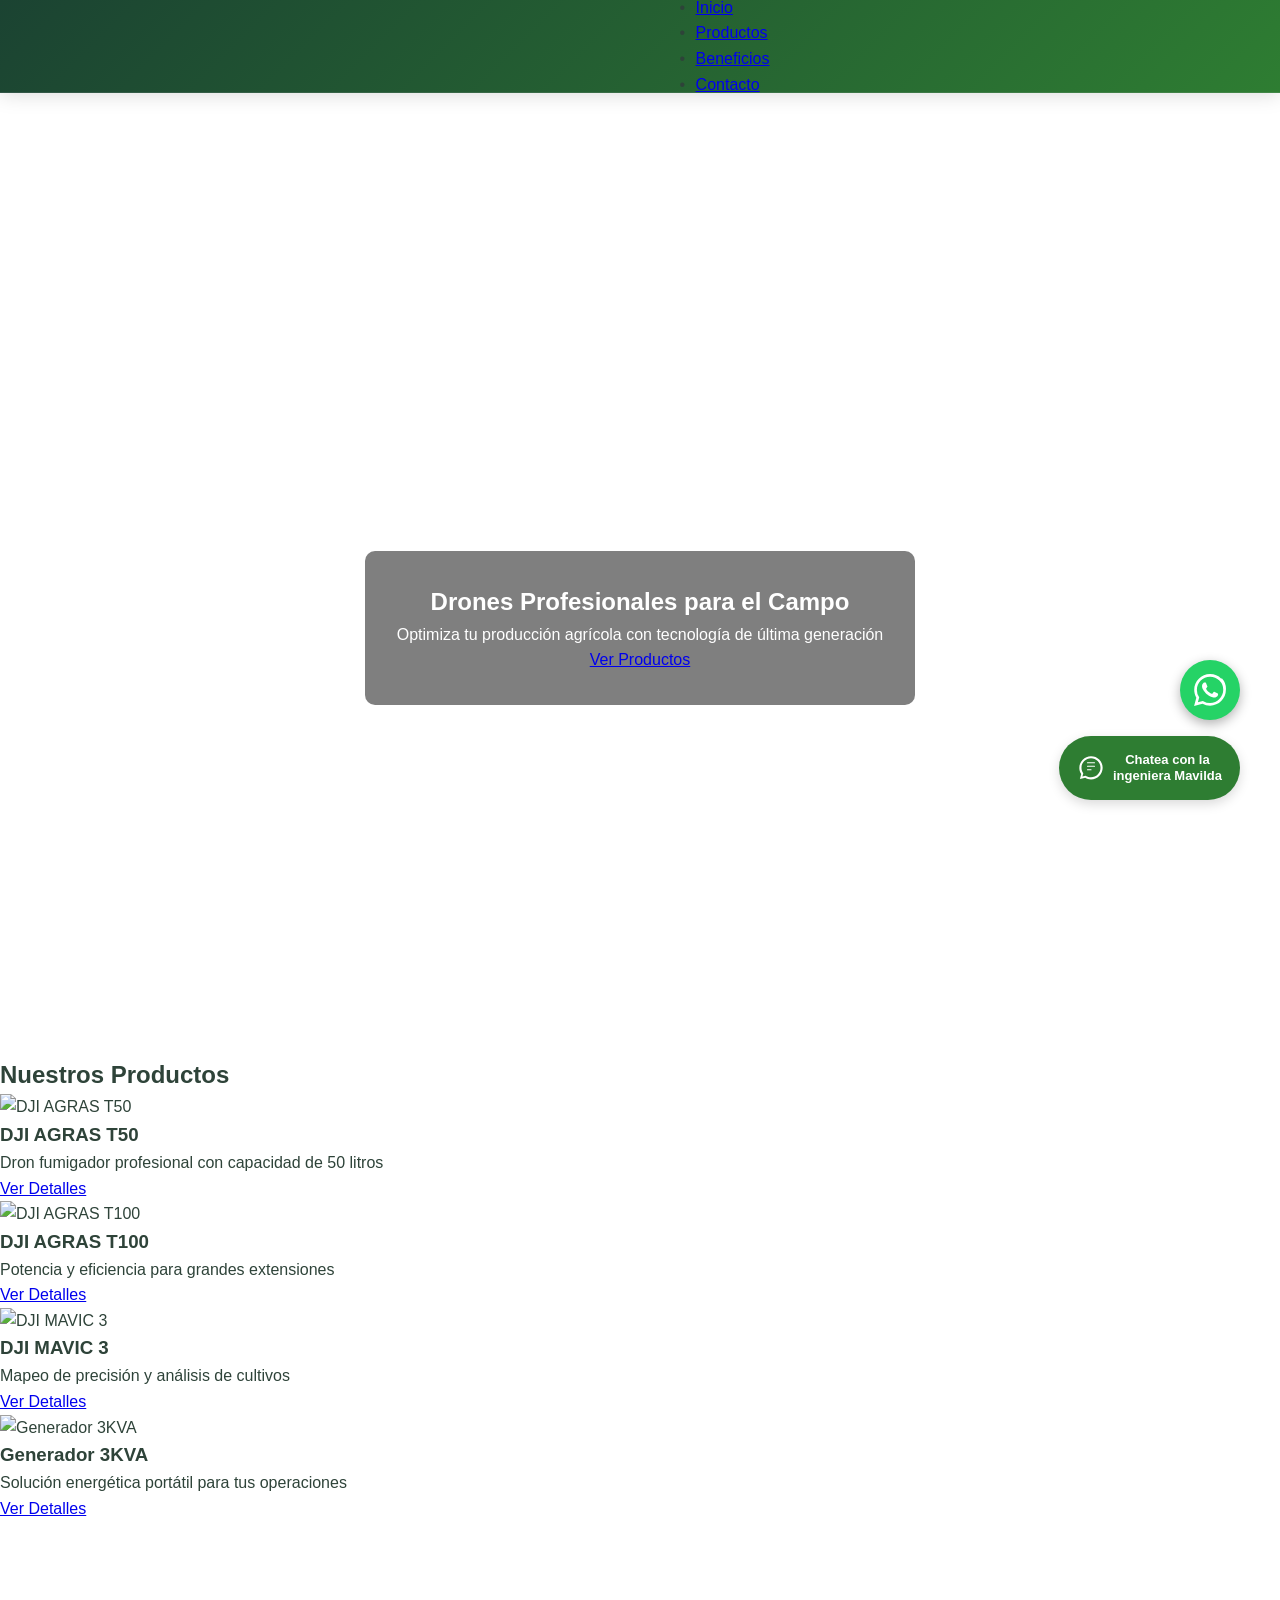
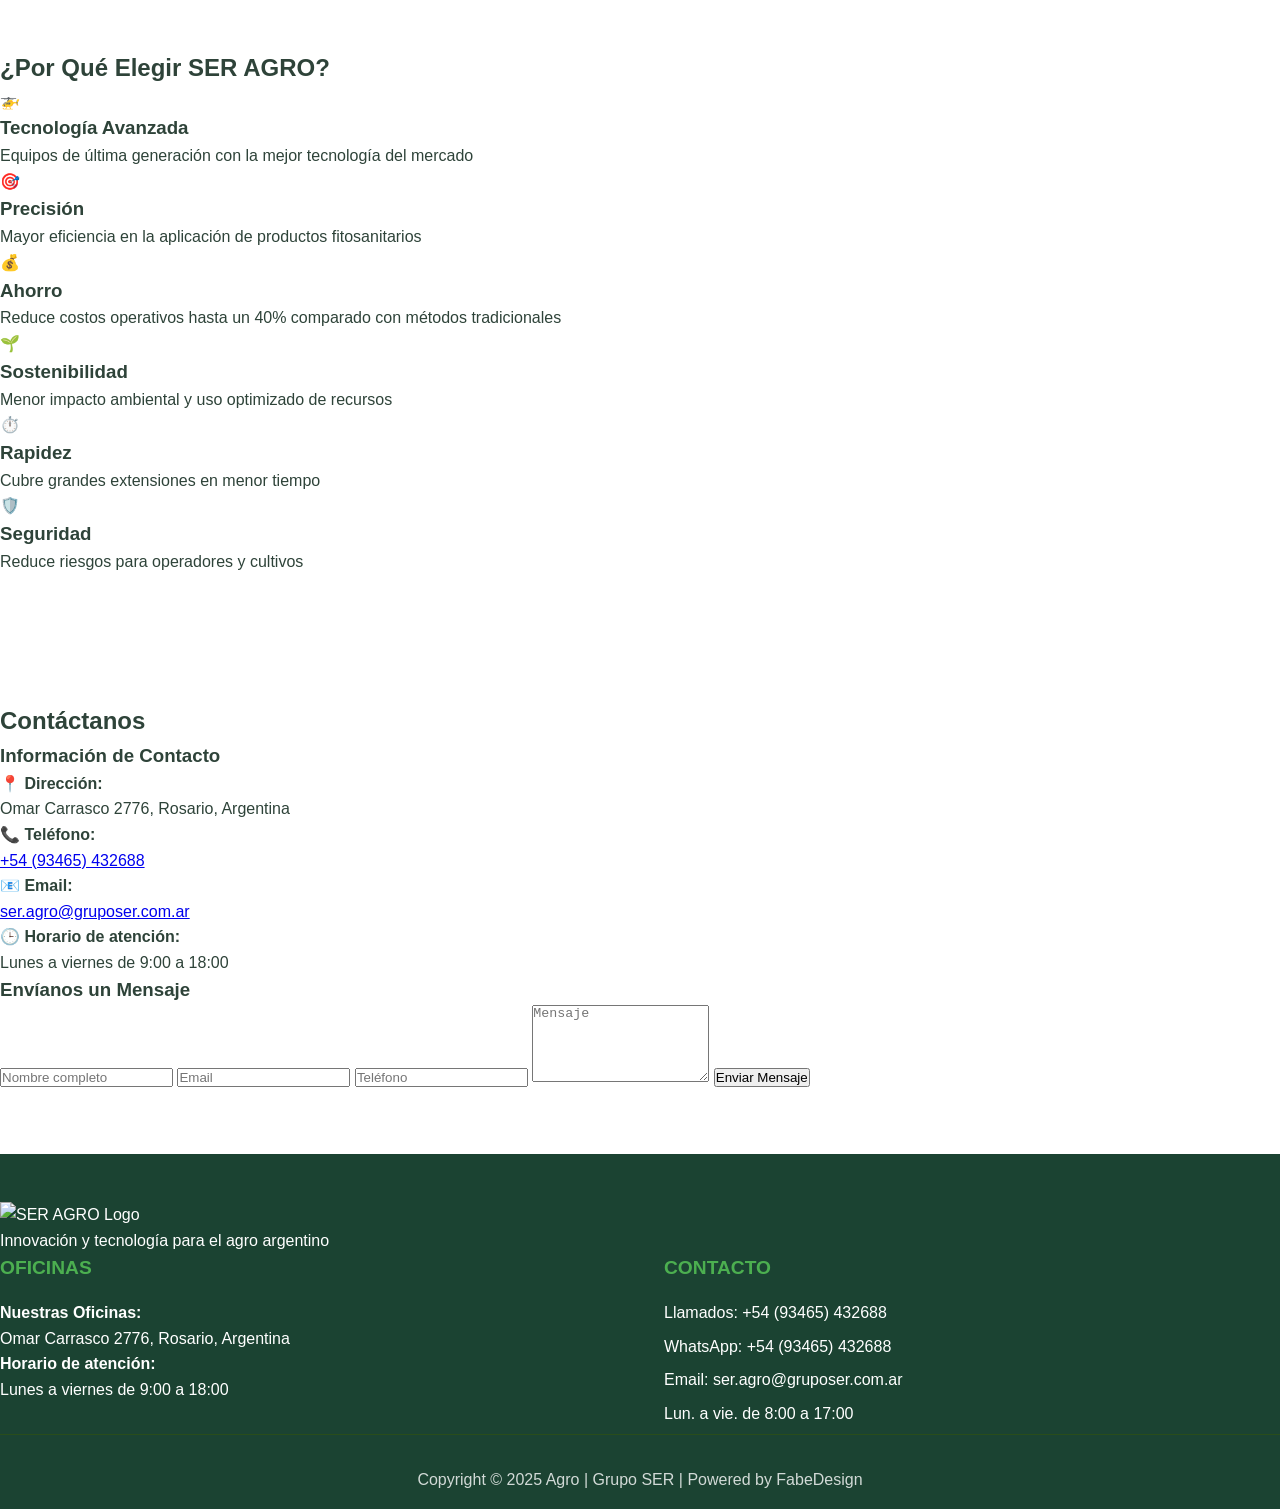
==== commit a0d74411: "Update website navigation and visual elements for improved user experience Refactors index.html with" ====
--- a/index.html
+++ b/index.html
@@ -4,11 +4,11 @@
 <head>
     <meta charset="UTF-8">
     <meta name="viewport" content="width=device-width, initial-scale=1.0">
-    <meta http-equiv=1760299395"Cache-Control" content="no-cache, no-store, must-revalidate">
-    <meta http-equiv=1760299395"Pragma" content="no-cache">
-    <meta http-equiv=1760299395"Expires" content="0">
+    <meta http-equiv="Cache-Control" content="no-cache, no-store, must-revalidate">
+    <meta http-equiv="Pragma" content="no-cache">
+    <meta http-equiv="Expires" content="0">
     <title>SER AGRO - Soluciones de drones para el sector agropecuario</title>
-    <link rel="stylesheet" href="style.css?v=1760299395">
+    <link rel="stylesheet" href="style.css?v=1760302200">
 
     <!-- Google tag (gtag.js) -->
     <script async src="https://www.googletagmanager.com/gtag/js?id=AW-17289441166"></script>
@@ -26,30 +26,17 @@
     <header class="header">
         <nav class="nav">
             <div class="logo">
-                <img src="imagenes/logo blanco.png" alt="SER.AGRO - Drones Agrícolas">
-            </div>
-            <ul class="nav-menu">
-                <li><a href="index.html">HOME</a></li>
-                <li class="dropdown">
-                    <a href="#" class="dropdown-toggle">EQUIPOS</a>
-                    <ul class="dropdown-menu">
-                        <li><a href="dji-agras-t50.html">DJI AGRAS T50</a></li>
-                        <li><a href="DJI-Agras-T100.html">DJI AGRAS T100</a></li>
-                        <li><a href="dji-mavic-3.html">DJI MAVIC 3 MULTISPECTRAL</a></li>
-                    </ul>
-                </li>
-                <li class="dropdown">
-                    <a href="#" class="dropdown-toggle">DESCARGAS</a>
-                    <ul class="dropdown-menu">
-                        <li><a href="attached_assets/ficha tecnica t100_1756986016829.pdf"
-                                download="Ficha-Tecnica-DJI-Agras-T100.pdf">FICHA TÉCNICA T100</a></li>
-                        <li><a href="attached_assets/ficha tecnica t50_1756986016828.pdf"
-                                download="Ficha-Tecnica-DJI-Agras-T50.pdf">FICHA TÉCNICA T50</a></li>
-                        <li><a href="firmware-generador.html">ACTUALIZACIÓN FIRMWARE GENERADOR</a></li>
-                    </ul>
-                </li>
+                <a href="index.html">
+                    <img src="imagenes/LogoSerAgro-02.png" alt="SER AGRO" width="180">
+                </a>
+            </div>
+            <ul class="nav-links" id="nav-links">
+                <li><a href="index.html">Inicio</a></li>
+                <li><a href="#productos">Productos</a></li>
+                <li><a href="#beneficios">Beneficios</a></li>
+                <li><a href="#contacto">Contacto</a></li>
             </ul>
-            <div class="nav-toggle">
+            <div class="menu-toggle" id="menu-toggle">
                 <span></span>
                 <span></span>
                 <span></span>
@@ -58,327 +45,278 @@
     </header>
 
     <!-- Hero Section -->
-    <section class="hero" id="home">
+    <section class="hero">
         <div class="hero-content">
-            <h1 class="hero-title">Drones Agrícolas</h1>
-            <h2 class="hero-subtitle">Tecnología avanzada: optimiza la producción agrícola, minimiza el impacto
-                ambiental</h2>
-            <a href="#contacto" class="btn-primary">Contactanos</a>
-        </div>
-        <div class="hero-video">
-            <video autoplay muted loop>
-                <source src="videos/dji_t100_web_optimized.mp4" type="video/mp4">
-            </video>
+            <h1>Drones Profesionales para el Campo</h1>
+            <p>Optimiza tu producción agrícola con tecnología de última generación</p>
+            <a href="#productos" class="cta-button">Ver Productos</a>
         </div>
     </section>
 
-    <!-- DJI Authorized Reseller -->
-    <section class="intro">
-        <div class="container">
-            <div class="intro-content">
-                <img src="imagenes/t100.jpg" alt="DJI Authorized Reseller"
-                    style="width: 50%; max-width: 400px; margin: 0 auto 2rem; display: block; transform: scaleX(1.1);">
+    <!-- Productos Section -->
+    <section id="productos" class="productos">
+        <h2>Nuestros Productos</h2>
+        <div class="producto-grid">
+            <!-- DJI AGRAS T50 -->
+            <div class="producto-card">
+                <img src="imagenes/T50_inicio.png" alt="DJI AGRAS T50">
+                <h3>DJI AGRAS T50</h3>
+                <p>Dron fumigador profesional con capacidad de 50 litros</p>
+                <a href="dji-agras-t50.html" class="producto-button">Ver Detalles</a>
+            </div>
+
+            <!-- DJI AGRAS T100 -->
+            <div class="producto-card">
+                <img src="imagenes/dji-agras-t100.jpg" alt="DJI AGRAS T100">
+                <h3>DJI AGRAS T100</h3>
+                <p>Potencia y eficiencia para grandes extensiones</p>
+                <a href="DJI-Agras-T100.html" class="producto-button">Ver Detalles</a>
+            </div>
+
+            <!-- DJI MAVIC 3 -->
+            <div class="producto-card">
+                <img src="imagenes/mavic3.jpg" alt="DJI MAVIC 3">
+                <h3>DJI MAVIC 3</h3>
+                <p>Mapeo de precisión y análisis de cultivos</p>
+                <a href="dji-mavic-3.html" class="producto-button">Ver Detalles</a>
+            </div>
+
+            <!-- Firmware Generator -->
+            <div class="producto-card">
+                <img src="imagenes/generador-3kva.png" alt="Generador 3KVA">
+                <h3>Generador 3KVA</h3>
+                <p>Solución energética portátil para tus operaciones</p>
+                <a href="firmware-generador.html" class="producto-button">Ver Detalles</a>
             </div>
         </div>
     </section>
 
-    <!-- Introducción -->
-    <section class="intro">
-        <div class="container">
-            <div class="intro-content">
-                <p><strong>En SER AGRO creemos en un futuro en el que la tecnología, la ecología y la producción
-                        agrícola trabajen en armonía.</strong></p>
-                <p>Somos pioneros en la revolución tecnológica de drones, desde los primeros modelos de consumo hasta la
-                    actualidad, enfocándonos en el sector agropecuario. Nos enorgullecemos de ser precursores en la
-                    democratización de la tecnología agropecuaria, permitiendo a agricultores de todos los tamaños y
-                    niveles de experiencia acceder a soluciones de vanguardia.</p>
+    <!-- Beneficios Section -->
+    <section id="beneficios" class="beneficios">
+        <h2>¿Por Qué Elegir SER AGRO?</h2>
+        <div class="beneficios-grid">
+            <div class="beneficio-card">
+                <div class="beneficio-icon">🚁</div>
+                <h3>Tecnología Avanzada</h3>
+                <p>Equipos de última generación con la mejor tecnología del mercado</p>
+            </div>
+            <div class="beneficio-card">
+                <div class="beneficio-icon">🎯</div>
+                <h3>Precisión</h3>
+                <p>Mayor eficiencia en la aplicación de productos fitosanitarios</p>
+            </div>
+            <div class="beneficio-card">
+                <div class="beneficio-icon">💰</div>
+                <h3>Ahorro</h3>
+                <p>Reduce costos operativos hasta un 40% comparado con métodos tradicionales</p>
+            </div>
+            <div class="beneficio-card">
+                <div class="beneficio-icon">🌱</div>
+                <h3>Sostenibilidad</h3>
+                <p>Menor impacto ambiental y uso optimizado de recursos</p>
+            </div>
+            <div class="beneficio-card">
+                <div class="beneficio-icon">⏱️</div>
+                <h3>Rapidez</h3>
+                <p>Cubre grandes extensiones en menor tiempo</p>
+            </div>
+            <div class="beneficio-card">
+                <div class="beneficio-icon">🛡️</div>
+                <h3>Seguridad</h3>
+                <p>Reduce riesgos para operadores y cultivos</p>
             </div>
         </div>
     </section>
 
-    <!-- Beneficios del uso de drones -->
-    <section class="features">
-        <div class="container">
-            <h2>Beneficios del uso de drones</h2>
-            <div class="features-grid">
-                <div class="feature-card">
-                    <div class="feature-icon">📈</div>
-                    <h3>Aumento de la productividad y eficiencia</h3>
-                    <p>Los drones sirven como "ojo en el cielo" para los productores, contribuyendo en recorridas de
-                        campos, control de aguadas, de cultivos, entre otros. También, dada la capacidad de seguir un
-                        plan de vuelo programado, tienen una participación más directa en la agricultura de precisión,
-                        realizando tareas como monitoreos, siembra al voleo, fertilización y pulverización.</p>
-                </div>
-                <div class="feature-card">
-                    <div class="feature-icon">💰</div>
-                    <h3>Reducción de costos</h3>
-                    <p>La alta resolución de las imágenes de un dron multiespectral, más la capacidad del Agras de
-                        aplicar ultrabajo volumen de caldo, sumadas a la automatización de las tareas dirigidas por GPS,
-                        resultan en una precisión de aplicación que permite reducir costos.</p>
-                </div>
-                <div class="feature-card">
-                    <div class="feature-icon">🗺️</div>
-                    <h3>Optimización agrícola</h3>
-                    <p>Las imágenes NDVI procesadas a partir de las imágenes de un dron multiespectral, permiten
-                        detectar problemas de salud de los cultivos antes de que puedan ser observadas por el ojo
-                        humano, permitiendo tomar acciones preventivas. En efecto, se genera una menor pérdida de
-                        rendimiento de los cultivos, menor gasto en fitosanitarios y reducción del impacto ambiental.
+    <!-- Contacto Section -->
+    <section id="contacto" class="contacto">
+        <h2>Contáctanos</h2>
+        <div class="contacto-container">
+            <div class="contacto-info">
+                <h3>Información de Contacto</h3>
+                <p><strong>📍 Dirección:</strong><br>
+                    Omar Carrasco 2776, Rosario, Argentina</p>
+                <p><strong>📞 Teléfono:</strong><br>
+                    <a href="tel:+5493465432688">+54 (93465) 432688</a>
+                </p>
+                <p><strong>📧 Email:</strong><br>
+                    <a href="mailto:ser.agro@gruposer.com.ar">ser.agro@gruposer.com.ar</a>
+                </p>
+                <p><strong>🕒 Horario de atención:</strong><br>
+                    Lunes a viernes de 9:00 a 18:00</p>
+            </div>
+            <div class="contacto-form">
+                <h3>Envíanos un Mensaje</h3>
+                <form id="contactForm">
+                    <input type="text" name="nombre" placeholder="Nombre completo" required>
+                    <input type="email" name="email" placeholder="Email" required>
+                    <input type="tel" name="telefono" placeholder="Teléfono" required>
+                    <textarea name="mensaje" placeholder="Mensaje" rows="5" required></textarea>
+                    <button type="submit" class="submit-button">Enviar Mensaje</button>
+                </form>
+            </div>
+        </div>
+    </section>
+
+    <!-- Footer -->
+    <footer class="footer">
+        <div class="footer-container">
+            <div class="footer-brand">
+                <img src="imagenes/LogoSerAgro-02.png" alt="SER AGRO Logo" width="150">
+                <p>Innovación y tecnología para el agro argentino</p>
+            </div>
+            <div class="footer-columns">
+                <div class="footer-column">
+                    <h4>Oficinas</h4>
+                    <p><strong>Nuestras Oficinas:</strong><br>
+                        Omar Carrasco 2776, Rosario, Argentina<br>
+                        <strong>Horario de atención:</strong><br>
+                        Lunes a viernes de 9:00 a 18:00
                     </p>
                 </div>
-                <div class="feature-card">
-                    <div class="feature-icon">⚙️</div>
-                    <h3>Fácil de operar</h3>
-                    <p>Cuentan con una interfaz amigable, un diseño intuitivo para facilitar su uso por agricultores con
-                        diversos niveles de habilidad y les permiten a los usuarios supervisar sus campos de manera
-                        remota.</p>
+                <div class="footer-column">
+                    <h4>Contacto</h4>
+                    <p>Llamados: <a href="tel:+5493465432688">+54 (93465) 432688</a></p>
+                    <p>WhatsApp: <a href="https://api.whatsapp.com/send?phone=5493465432688">+54 (93465) 432688</a>
+                    </p>
+                    <p>Email: <a href="mailto:ser.agro@gruposer.com.ar">ser.agro@gruposer.com.ar</a></p>
+                    <p>Lun. a vie. de 8:00 a 17:00</p>
                 </div>
-                <div class="feature-card">
-                    <div class="feature-icon">♻️</div>
-                    <h3>Cuidado del medio ambiente</h3>
-                    <p>La posibilidad de reducir la cantidad de agua a utilizar, la reducción del uso de fitosanitarios,
-                        la no utilización de combustibles fósiles y la posibilidad de aplicación diferenciada, reducen,
-                        sin lugar a dudas, el impacto ambiental de la actividad.</p>
-                </div>
-            </div>
-        </div>
-    </section>
-
-    <!-- Industrias potenciadas -->
-    <section class="operations">
-        <div class="container">
-            <h2>Industrias potenciadas por el uso de drones</h2>
-            <div class="operations-image">
-                <img src="attached_assets/Industrias potenciadas por el uso de drones_1752696415722.png"
-                    alt="Industrias potenciadas por el uso de drones"
-                    style="width: 100%; max-width: 800px; margin: 0 auto 2rem; display: block; border-radius: 10px;">
-            </div>
-        </div>
-    </section>
-
-
-    <!-- Te acompañamos de punta a punta -->
-    <section class="vision-radar">
-        <div class="container">
-            <h2>Te acompañamos de punta a punta</h2>
-            <div class="vision-features">
-                <div class="vision-item">
-                    <div class="feature-icon">🔝</div>
-                    <h4>Demostraciones informativas</h4>
-                    <p>Ver para creer. Demostraciones en toda la Argentina</p>
-                </div>
-                <div class="vision-item">
-                    <div class="feature-icon">🎧</div>
-                    <h4>Asesoría personalizada</h4>
-                    <p>Expertos en drones y agricultura para resolver todas tus consultas</p>
-                </div>
-                <div class="vision-item">
-                    <div class="feature-icon">🏷️</div>
-                    <h4>Venta con garantía</h4>
-                    <p>Garantía oficial DJI</p>
-                </div>
-                <div class="vision-item">
-                    <div class="feature-icon">💳</div>
-                    <h4>Financiación</h4>
-                    <p>Diversos planes de financiamiento</p>
-                </div>
-                <div class="vision-item">
-                    <div class="feature-icon">🎓</div>
-                    <h4>Capacitaciones</h4>
-                    <p>Capacitaciones para empresas y productores en locación del cliente</p>
-                </div>
-                <div class="vision-item">
-                    <div class="feature-icon">🔧</div>
-                    <h4>Servicio Post-Venta</h4>
-                    <p>Servicio técnico y servicio de mantenimiento a los equipos</p>
-                </div>
-                <div class="vision-item">
-                    <div class="feature-icon">✅</div>
-                    <h4>Accesorios y repuestos</h4>
-                    <p>Stock siempre disponible</p>
-                </div>
-                <div class="vision-item">
-                    <div class="feature-icon">🤝</div>
-                    <h4>Leasing</h4>
-                    <p>Maximizar tu producción de manera accesible y eficiente</p>
-                </div>
-            </div>
-        </div>
-    </section>
-
-    <!-- Contacto -->
-    <section class="contact" id="contacto">
-        <div class="container">
-            <h2>CONTACTO</h2>
-            <p>Comunicate con SER AGRO por whatsapp, correo o completando el formulario de contacto. Uno de nuestros
-                expertos seguirá tu caso.</p>
-
-            <div class="contact-info">
-                <div class="contact-item">
-                    <h4>Whatsapp</h4>
-                    <p><a
-                            href="https://api.whatsapp.com/send?phone=5493465432688&text=Hola%2C+vengo+desde+el+sitio+de+SER+AGRO">+54
-                            (93465) 432688</a></p>
-                </div>
-                <div class="contact-item">
-                    <h4>Email</h4>
-                    <p><a href="mailto:ser.agro@gruposer.com.ar">ser.agro@gruposer.com.ar</a></p>
-                </div>
-                <div class="contact-item">
-                    <h4>Llamados</h4>
-                    <p><a href="tel:+5493465432688">+54 (93465) 432688</a></p>
-                </div>
-            </div>
-
-            <!-- Formulario de contacto -->
-            <div class="contact-form-container">
-                <h3>Formulario de contacto:</h3>
-                <form class="contact-form" action="javascript:void(0)" method="post">
-                    <div class="form-row">
-                        <input type="text" name="nombre" placeholder="Nombre" required>
-                        <input type="text" name="apellido" placeholder="Apellido" required>
-                    </div>
-                    <div class="form-row">
-                        <input type="email" name="email" placeholder="Email" required>
-                        <input type="tel" name="telefono" placeholder="Teléfono" required>
-                    </div>
-                    <select name="motivo" required>
-                        <option value="">Motivo de consulta</option>
-                        <option value="Inscripción a demostraciones">Inscripción a demostraciones</option>
-                        <option value="Compra de drones">Compra de drones</option>
-                        <option value="Capacitaciones">Capacitaciones</option>
-                        <option value="Servicio de mantenimiento">Servicio de mantenimiento</option>
-                        <option value="Servicio técnico">Servicio técnico</option>
-                        <option value="Leasing drones">Leasing drones</option>
-                        <option value="Accesorios y repuestos">Accesorios y repuestos</option>
-                    </select>
-                    <textarea name="mensaje" rows="5" placeholder="Escribinos tu consulta (opcional)"></textarea>
-                    <button type="submit" class="btn-primary">Enviar</button>
-                </form>
-            </div>
-        </div>
-    </section>
-
-    <!-- Footer -->
-    <footer class="footer">
-        <div class="container">
-            <div class="footer-content">
-                <div class="footer-logo">
-                    <img src="imagenes/logo color pleno.png" alt="SER.AGRO - Drones Agrícolas" width="200">
-                    <img src="imagenes/dji agriculture1.png" alt="DJI Agriculture" width="400"
-                        style="margin-top: 1rem;">
-                    <div
-                        style="margin-top: 1.5rem; display: flex; flex-direction: column; align-items: center; text-align: center;">
-                        <p style="margin: 0 0 0.8rem 0; color: var(--light-color); font-weight: bold; font-size: 1rem;">
-                            Representante exclusivo de</p>
-                        <img src="imagenes/LogoTektro-02.png" alt="Tektro" width="400" style="margin: 0;">
-                    </div>
-                </div>
-                <div class="footer-columns">
-                    <div class="footer-column">
-                        <h4>Oficinas</h4>
-                        <p><strong>Nuestras Oficinas:</strong><br>
-                            Omar Carrasco 2776, Rosario, Argentina<br>
-                            <strong>Horario de atención:</strong><br>
-                            Lunes a viernes de 9:00 a 18:00
-                        </p>
-                    </div>
-                    <div class="footer-column">
-                        <h4>Contacto</h4>
-                        <p>Llamados: <a href="tel:+5493465432688">+54 (93465) 432688</a></p>
-                        <p>WhatsApp: <a href="https://api.whatsapp.com/send?phone=5493465432688">+54 (93465) 432688</a>
-                        </p>
-                        <p>Email: <a href="mailto:ser.agro@gruposer.com.ar">ser.agro@gruposer.com.ar</a></p>
-                        <p>Lun. a vie. de 8:00 a 17:00</p>
-                    </div>
-                </div>
-            </div>
-            <div class="footer-bottom">
-                <p>Copyright © 2025 Agro | Grupo SER | Powered by FabeDesign</p>
-            </div>
+            </div>
+        </div>
+        <div class="footer-bottom">
+            <p>Copyright © 2025 Agro | Grupo SER | Powered by FabeDesign</p>
         </div>
     </footer>
 
-    <script src="main-app.js?v=1760299395"></script>
+    <script src="main-app.js?v=1760302200"></script>
+
     <!-- Chat Widget Mavilda -->
-    <script src="js/mavilda-chat.js?v=1760299395"></script>
-    
+    <script src="js/mavilda-chat.js?v=1760302200"></script>
+
     <!-- Vapi Widget -->
-    <vapi-widget
-      public-key="5a29292f-d9cc-4a21-bb7e-ff8df74763cd"
-      assistant-id="776543a0-f4a2-4ed7-ad7a-f1fe0f6fd4d4"
-      mode="voice"
-      theme="dark"
-      base-bg-color="#000000"
-      accent-color="#14b816"
-      cta-button-color="#000000"
-      cta-button-text-color="#ffffff"
-      border-radius="large"
-      size="compact"
-      position="bottom-right"
-      title="Hablar con Mavilda"
-      start-button-text="Comenzar"
-      end-button-text="Finalizar"
-      cta-title="Ingeniera Agrónoma "
-      chat-first-message="Hey, How can I help you today?"
-      chat-placeholder="Type your message..."
-      voice-show-transcript="true"
-      consent-required="false"
-    ></vapi-widget>
-    <script src="https://unpkg.com/@vapi-ai/client-sdk-react/dist/embed/widget.umd.js" async type="text/javascript"></script>
-    
-    <!-- Script para limpiar textos molestos del widget de Vapi -->
+    <vapi-widget public-key="5a29292f-d9cc-4a21-bb7e-ff8df74763cd" assistant-id="776543a0-f4a2-4ed7-ad7a-f1fe0f6fd4d4"
+        mode="voice" theme="dark" base-bg-color="#000000" accent-color="#14b816" cta-button-color="#000000"
+        cta-button-text-color="#ffffff" border-radius="large" size="compact" position="bottom-right"
+        title="Hablar con Mavilda" start-button-text="Comenzar" end-button-text="Finalizar"
+        cta-title="Ingeniera Agrónoma " chat-first-message="Hey, How can I help you today?"
+        chat-placeholder="Type your message..." voice-show-transcript="true" consent-required="false"></vapi-widget>
+    <script src="https://unpkg.com/@vapi-ai/client-sdk-react/dist/embed/widget.umd.js" async
+        type="text/javascript"></script>
+
+    <!-- Script para limpiar textos molestos del widget de Vapi y ocultar otros widgets cuando Vapi está activo -->
     <script>
-    (function() {
-        // Esperar a que el widget de Vapi se cargue
-        function cleanVapiWidget() {
-            const vapiWidget = document.querySelector('vapi-widget');
-            if (!vapiWidget) {
-                setTimeout(cleanVapiWidget, 100);
-                return;
+        (function () {
+            // Esperar a que el widget de Vapi se cargue
+            function cleanVapiWidget() {
+                const vapiWidget = document.querySelector('vapi-widget');
+                if (!vapiWidget) {
+                    setTimeout(cleanVapiWidget, 100);
+                    return;
+                }
+
+                // Intentar acceder al shadow root
+                const shadowRoot = vapiWidget.shadowRoot;
+                if (shadowRoot) {
+                    // Ocultar textos de instrucción
+                    const instructionTexts = shadowRoot.querySelectorAll('[class*="instruction"], [class*="subtitle"], [class*="message"], [class*="text"]');
+                    instructionTexts.forEach(el => {
+                        if (el.textContent.includes('Click') || el.textContent.includes('microphone') || el.textContent.includes('start')) {
+                            el.style.display = 'none';
+                            el.style.opacity = '0';
+                            el.style.visibility = 'hidden';
+                        }
+                    });
+
+                    // Ocultar botón "End Chat"
+                    const endChatButtons = shadowRoot.querySelectorAll('button, [role="button"], [class*="end"], [class*="chat"]');
+                    endChatButtons.forEach(el => {
+                        if (el.textContent.includes('End') || el.textContent.includes('Chat') || el.getAttribute('aria-label')?.includes('End')) {
+                            el.style.display = 'none';
+                            el.style.opacity = '0';
+                            el.style.visibility = 'hidden';
+                        }
+                    });
+
+                    // Observar cambios en el DOM del widget
+                    const observer = new MutationObserver((mutations) => {
+                        mutations.forEach((mutation) => {
+                            mutation.addedNodes.forEach((node) => {
+                                if (node.nodeType === 1) {
+                                    // Volver a ocultar si se agregan nuevos elementos
+                                    const newTexts = node.querySelectorAll('[class*="instruction"], [class*="subtitle"], [class*="message"]');
+                                    newTexts.forEach(el => {
+                                        if (el.textContent.includes('Click') || el.textContent.includes('microphone')) {
+                                            el.style.display = 'none';
+                                        }
+                                    });
+                                }
+                            });
+                        });
+                    });
+
+                    observer.observe(shadowRoot, {
+                        childList: true,
+                        subtree: true
+                    });
+                }
             }
 
-            // Intentar acceder al shadow root
-            const shadowRoot = vapiWidget.shadowRoot;
-            if (shadowRoot) {
-                // Ocultar textos de instrucción
-                const instructionTexts = shadowRoot.querySelectorAll('[class*="instruction"], [class*="subtitle"], [class*="message"], [class*="text"]');
-                instructionTexts.forEach(el => {
-                    if (el.textContent.includes('Click') || el.textContent.includes('microphone') || el.textContent.includes('start')) {
-                        el.style.display = 'none';
-                        el.style.opacity = '0';
-                        el.style.visibility = 'hidden';
+            // Función para ocultar otros widgets cuando Vapi está activo
+            function hideOtherWidgets() {
+                const vapiWidget = document.querySelector('vapi-widget');
+                if (!vapiWidget) {
+                    setTimeout(hideOtherWidgets, 100);
+                    return;
+                }
+
+                const shadowRoot = vapiWidget.shadowRoot;
+                if (!shadowRoot) {
+                    setTimeout(hideOtherWidgets, 100);
+                    return;
+                }
+
+                // Observar cuando se abre/cierra el diálogo de Vapi
+                const observer = new MutationObserver(() => {
+                    // Buscar el diálogo/modal de Vapi
+                    const dialog = shadowRoot.querySelector('[role="dialog"], [class*="dialog"], [class*="modal"], [class*="open"]');
+
+                    // Referencias a otros widgets
+                    const whatsappWidget = document.querySelector('.whatsapp-float');
+                    const mavillaWidget = document.querySelector('.mavilda-chat-widget');
+
+                    if (dialog) {
+                        // Vapi está abierto - ocultar otros widgets
+                        if (whatsappWidget) whatsappWidget.style.display = 'none';
+                        if (mavillaWidget) mavillaWidget.style.display = 'none';
+                    } else {
+                        // Vapi está cerrado - mostrar otros widgets
+                        if (whatsappWidget) whatsappWidget.style.display = 'block';
+                        if (mavillaWidget) mavillaWidget.style.display = 'block';
                     }
                 });
 
-                // Ocultar botón "End Chat"
-                const endChatButtons = shadowRoot.querySelectorAll('button, [role="button"], [class*="end"], [class*="chat"]');
-                endChatButtons.forEach(el => {
-                    if (el.textContent.includes('End') || el.textContent.includes('Chat') || el.getAttribute('aria-label')?.includes('End')) {
-                        el.style.display = 'none';
-                        el.style.opacity = '0';
-                        el.style.visibility = 'hidden';
-                    }
+                observer.observe(shadowRoot, {
+                    childList: true,
+                    subtree: true,
+                    attributes: true,
+                    attributeFilter: ['class', 'style']
                 });
-
-                // Observar cambios en el DOM del widget
-                const observer = new MutationObserver(() => {
+            }
+
+            // Iniciar limpieza cuando cargue el DOM
+            if (document.readyState === 'loading') {
+                document.addEventListener('DOMContentLoaded', () => {
                     cleanVapiWidget();
+                    hideOtherWidgets();
                 });
-                observer.observe(shadowRoot, { childList: true, subtree: true });
             } else {
-                // Intentar de nuevo si no hay shadow root aún
-                setTimeout(cleanVapiWidget, 100);
+                cleanVapiWidget();
+                hideOtherWidgets();
             }
-        }
-
-        // Ejecutar cuando el DOM esté listo
-        if (document.readyState === 'loading') {
-            document.addEventListener('DOMContentLoaded', cleanVapiWidget);
-        } else {
-            cleanVapiWidget();
-        }
-    })();
+        })();
     </script>
+
 </body>
 
 </html>
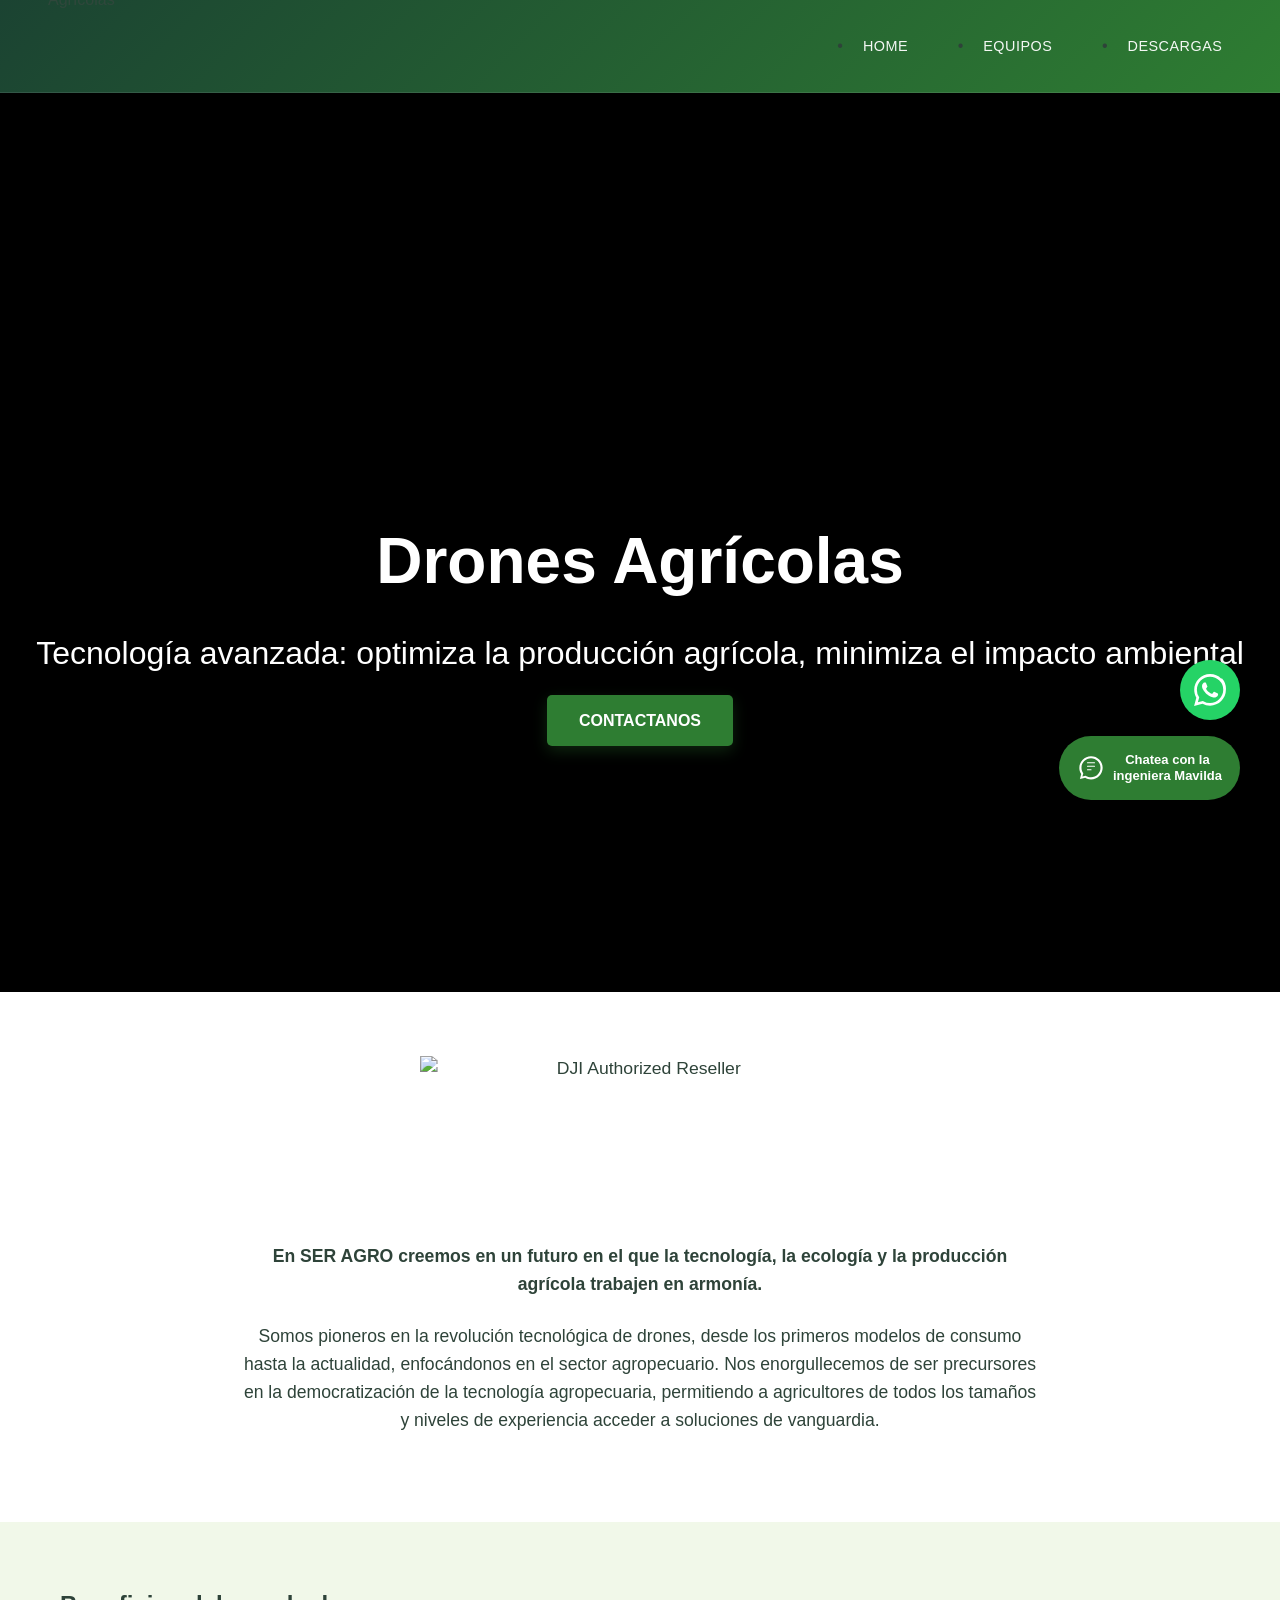
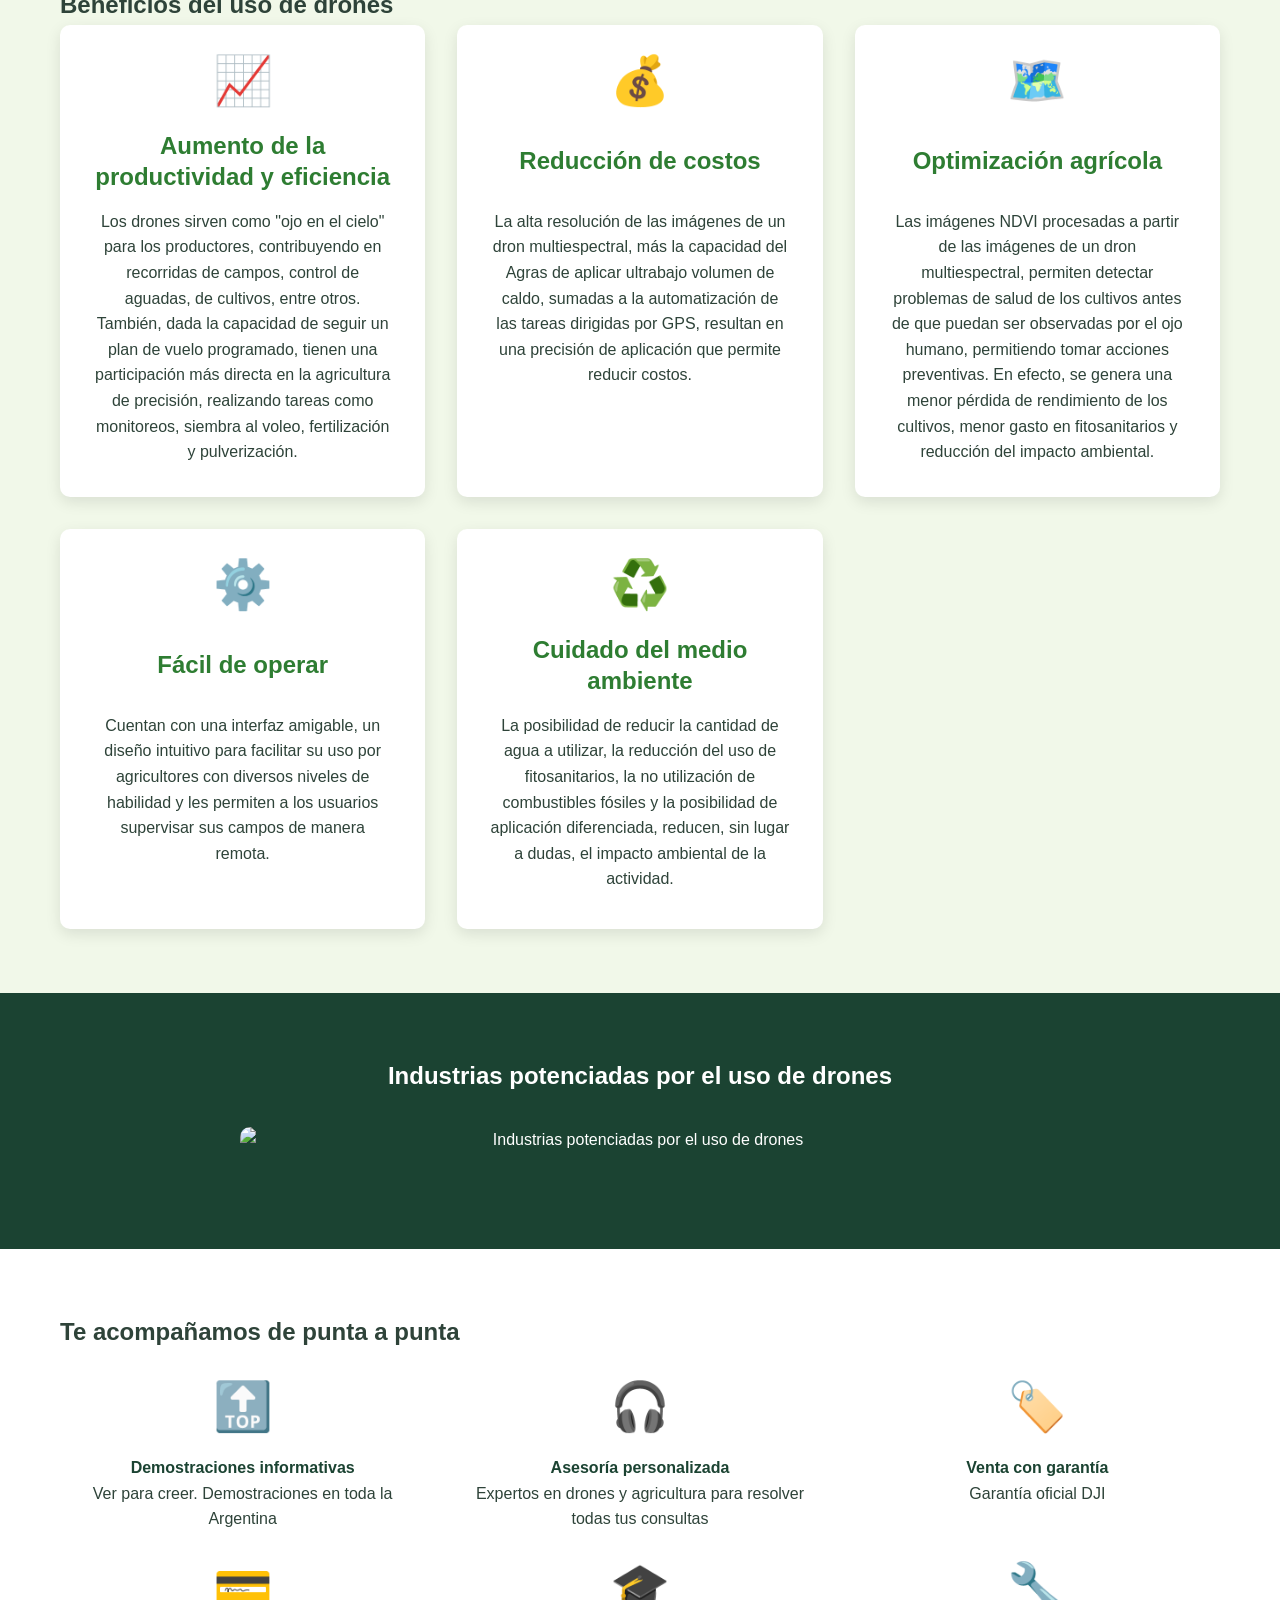
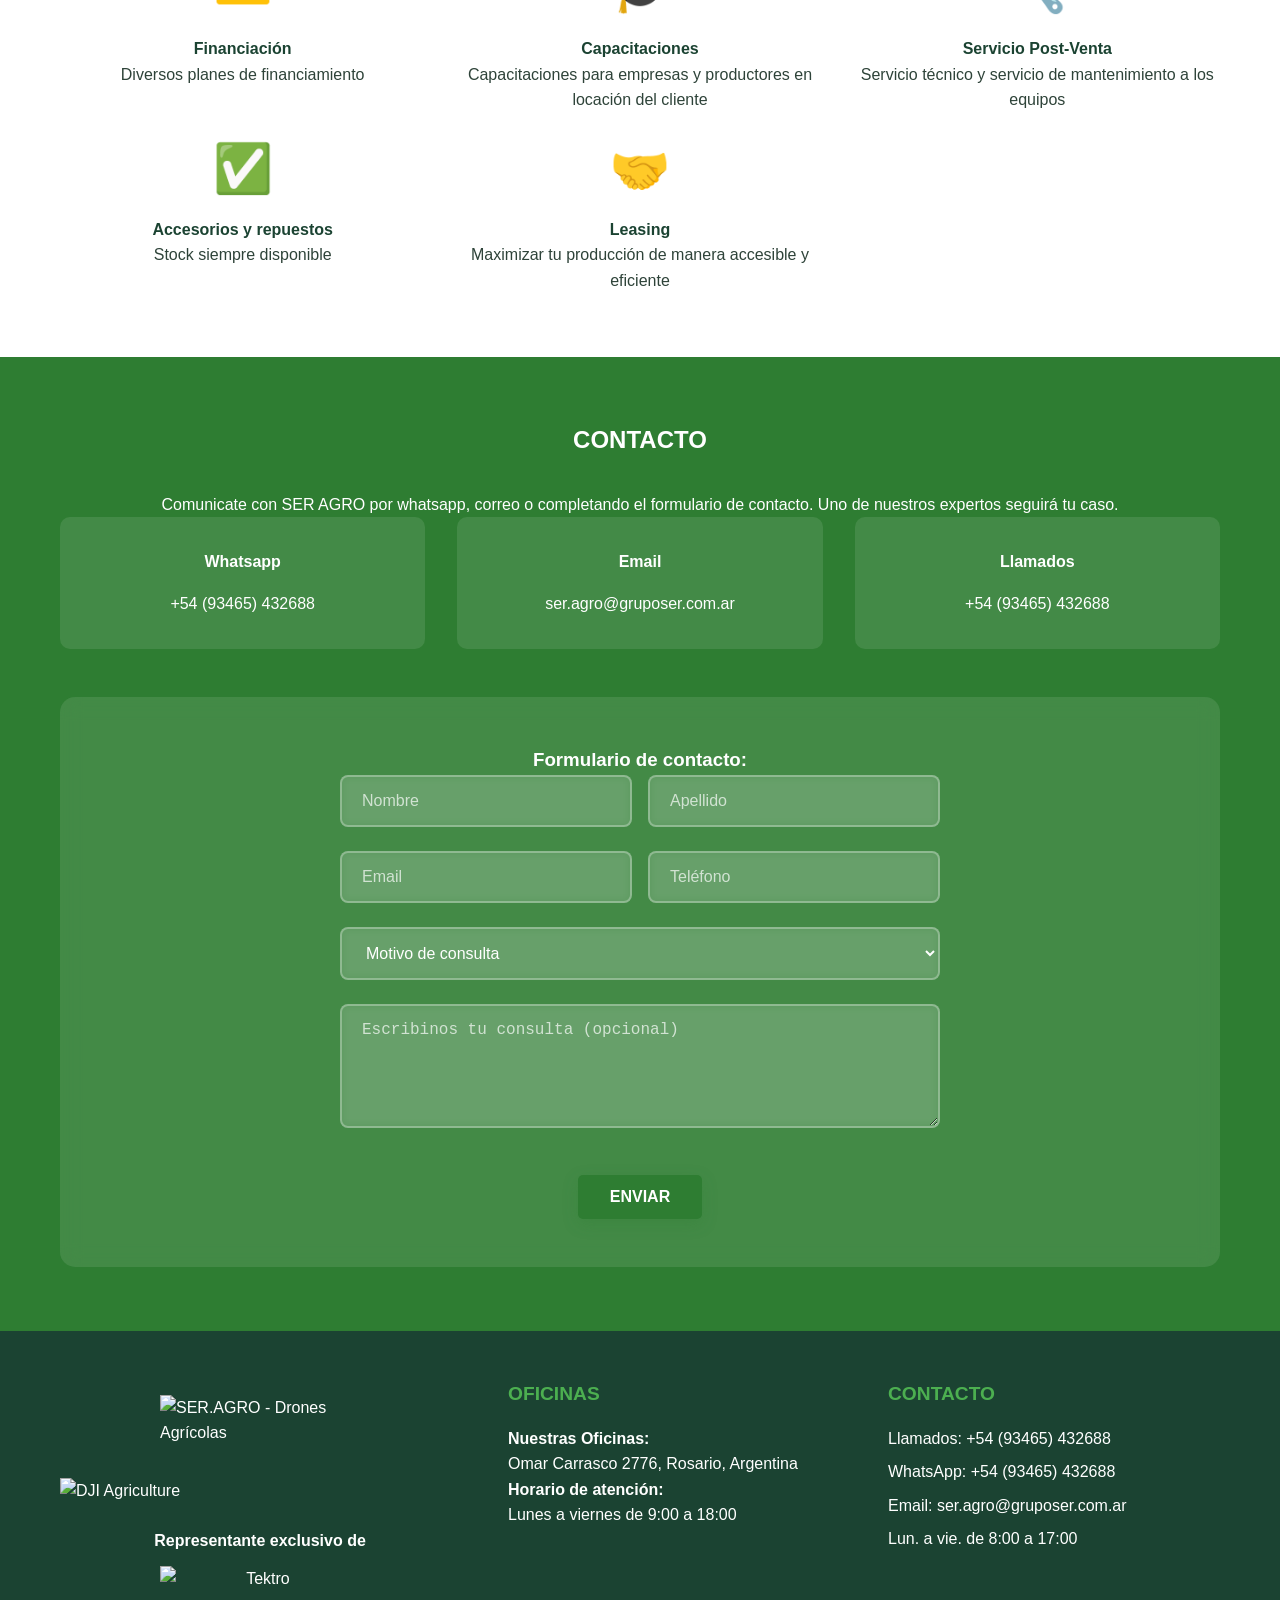
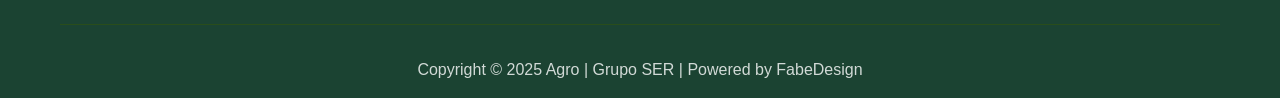
==== commit 12bed427: "Saved your changes before starting work Replit-Commit-Author: Agent Replit-Commit-Session-Id: 4f0236" ====
--- a/index.html
+++ b/index.html
@@ -4,11 +4,11 @@
 <head>
     <meta charset="UTF-8">
     <meta name="viewport" content="width=device-width, initial-scale=1.0">
-    <meta http-equiv="Cache-Control" content="no-cache, no-store, must-revalidate">
-    <meta http-equiv="Pragma" content="no-cache">
-    <meta http-equiv="Expires" content="0">
+    <meta http-equiv=1760299395"Cache-Control" content="no-cache, no-store, must-revalidate">
+    <meta http-equiv=1760299395"Pragma" content="no-cache">
+    <meta http-equiv=1760299395"Expires" content="0">
     <title>SER AGRO - Soluciones de drones para el sector agropecuario</title>
-    <link rel="stylesheet" href="style.css?v=1760302200">
+    <link rel="stylesheet" href="style.css?v=1760299395">
 
     <!-- Google tag (gtag.js) -->
     <script async src="https://www.googletagmanager.com/gtag/js?id=AW-17289441166"></script>
@@ -26,17 +26,30 @@
     <header class="header">
         <nav class="nav">
             <div class="logo">
-                <a href="index.html">
-                    <img src="imagenes/LogoSerAgro-02.png" alt="SER AGRO" width="180">
-                </a>
-            </div>
-            <ul class="nav-links" id="nav-links">
-                <li><a href="index.html">Inicio</a></li>
-                <li><a href="#productos">Productos</a></li>
-                <li><a href="#beneficios">Beneficios</a></li>
-                <li><a href="#contacto">Contacto</a></li>
+                <img src="imagenes/logo blanco.png" alt="SER.AGRO - Drones Agrícolas">
+            </div>
+            <ul class="nav-menu">
+                <li><a href="index.html">HOME</a></li>
+                <li class="dropdown">
+                    <a href="#" class="dropdown-toggle">EQUIPOS</a>
+                    <ul class="dropdown-menu">
+                        <li><a href="dji-agras-t50.html">DJI AGRAS T50</a></li>
+                        <li><a href="DJI-Agras-T100.html">DJI AGRAS T100</a></li>
+                        <li><a href="dji-mavic-3.html">DJI MAVIC 3 MULTISPECTRAL</a></li>
+                    </ul>
+                </li>
+                <li class="dropdown">
+                    <a href="#" class="dropdown-toggle">DESCARGAS</a>
+                    <ul class="dropdown-menu">
+                        <li><a href="attached_assets/ficha tecnica t100_1756986016829.pdf"
+                                download="Ficha-Tecnica-DJI-Agras-T100.pdf">FICHA TÉCNICA T100</a></li>
+                        <li><a href="attached_assets/ficha tecnica t50_1756986016828.pdf"
+                                download="Ficha-Tecnica-DJI-Agras-T50.pdf">FICHA TÉCNICA T50</a></li>
+                        <li><a href="firmware-generador.html">ACTUALIZACIÓN FIRMWARE GENERADOR</a></li>
+                    </ul>
+                </li>
             </ul>
-            <div class="menu-toggle" id="menu-toggle">
+            <div class="nav-toggle">
                 <span></span>
                 <span></span>
                 <span></span>
@@ -45,114 +58,201 @@
     </header>
 
     <!-- Hero Section -->
-    <section class="hero">
+    <section class="hero" id="home">
         <div class="hero-content">
-            <h1>Drones Profesionales para el Campo</h1>
-            <p>Optimiza tu producción agrícola con tecnología de última generación</p>
-            <a href="#productos" class="cta-button">Ver Productos</a>
-        </div>
-    </section>
-
-    <!-- Productos Section -->
-    <section id="productos" class="productos">
-        <h2>Nuestros Productos</h2>
-        <div class="producto-grid">
-            <!-- DJI AGRAS T50 -->
-            <div class="producto-card">
-                <img src="imagenes/T50_inicio.png" alt="DJI AGRAS T50">
-                <h3>DJI AGRAS T50</h3>
-                <p>Dron fumigador profesional con capacidad de 50 litros</p>
-                <a href="dji-agras-t50.html" class="producto-button">Ver Detalles</a>
-            </div>
-
-            <!-- DJI AGRAS T100 -->
-            <div class="producto-card">
-                <img src="imagenes/dji-agras-t100.jpg" alt="DJI AGRAS T100">
-                <h3>DJI AGRAS T100</h3>
-                <p>Potencia y eficiencia para grandes extensiones</p>
-                <a href="DJI-Agras-T100.html" class="producto-button">Ver Detalles</a>
-            </div>
-
-            <!-- DJI MAVIC 3 -->
-            <div class="producto-card">
-                <img src="imagenes/mavic3.jpg" alt="DJI MAVIC 3">
-                <h3>DJI MAVIC 3</h3>
-                <p>Mapeo de precisión y análisis de cultivos</p>
-                <a href="dji-mavic-3.html" class="producto-button">Ver Detalles</a>
-            </div>
-
-            <!-- Firmware Generator -->
-            <div class="producto-card">
-                <img src="imagenes/generador-3kva.png" alt="Generador 3KVA">
-                <h3>Generador 3KVA</h3>
-                <p>Solución energética portátil para tus operaciones</p>
-                <a href="firmware-generador.html" class="producto-button">Ver Detalles</a>
-            </div>
-        </div>
-    </section>
-
-    <!-- Beneficios Section -->
-    <section id="beneficios" class="beneficios">
-        <h2>¿Por Qué Elegir SER AGRO?</h2>
-        <div class="beneficios-grid">
-            <div class="beneficio-card">
-                <div class="beneficio-icon">🚁</div>
-                <h3>Tecnología Avanzada</h3>
-                <p>Equipos de última generación con la mejor tecnología del mercado</p>
-            </div>
-            <div class="beneficio-card">
-                <div class="beneficio-icon">🎯</div>
-                <h3>Precisión</h3>
-                <p>Mayor eficiencia en la aplicación de productos fitosanitarios</p>
-            </div>
-            <div class="beneficio-card">
-                <div class="beneficio-icon">💰</div>
-                <h3>Ahorro</h3>
-                <p>Reduce costos operativos hasta un 40% comparado con métodos tradicionales</p>
-            </div>
-            <div class="beneficio-card">
-                <div class="beneficio-icon">🌱</div>
-                <h3>Sostenibilidad</h3>
-                <p>Menor impacto ambiental y uso optimizado de recursos</p>
-            </div>
-            <div class="beneficio-card">
-                <div class="beneficio-icon">⏱️</div>
-                <h3>Rapidez</h3>
-                <p>Cubre grandes extensiones en menor tiempo</p>
-            </div>
-            <div class="beneficio-card">
-                <div class="beneficio-icon">🛡️</div>
-                <h3>Seguridad</h3>
-                <p>Reduce riesgos para operadores y cultivos</p>
-            </div>
-        </div>
-    </section>
-
-    <!-- Contacto Section -->
-    <section id="contacto" class="contacto">
-        <h2>Contáctanos</h2>
-        <div class="contacto-container">
-            <div class="contacto-info">
-                <h3>Información de Contacto</h3>
-                <p><strong>📍 Dirección:</strong><br>
-                    Omar Carrasco 2776, Rosario, Argentina</p>
-                <p><strong>📞 Teléfono:</strong><br>
-                    <a href="tel:+5493465432688">+54 (93465) 432688</a>
-                </p>
-                <p><strong>📧 Email:</strong><br>
-                    <a href="mailto:ser.agro@gruposer.com.ar">ser.agro@gruposer.com.ar</a>
-                </p>
-                <p><strong>🕒 Horario de atención:</strong><br>
-                    Lunes a viernes de 9:00 a 18:00</p>
-            </div>
-            <div class="contacto-form">
-                <h3>Envíanos un Mensaje</h3>
-                <form id="contactForm">
-                    <input type="text" name="nombre" placeholder="Nombre completo" required>
-                    <input type="email" name="email" placeholder="Email" required>
-                    <input type="tel" name="telefono" placeholder="Teléfono" required>
-                    <textarea name="mensaje" placeholder="Mensaje" rows="5" required></textarea>
-                    <button type="submit" class="submit-button">Enviar Mensaje</button>
+            <h1 class="hero-title">Drones Agrícolas</h1>
+            <h2 class="hero-subtitle">Tecnología avanzada: optimiza la producción agrícola, minimiza el impacto
+                ambiental</h2>
+            <a href="#contacto" class="btn-primary">Contactanos</a>
+        </div>
+        <div class="hero-video">
+            <video autoplay muted loop>
+                <source src="videos/dji_t100_web_optimized.mp4" type="video/mp4">
+            </video>
+        </div>
+    </section>
+
+    <!-- DJI Authorized Reseller -->
+    <section class="intro">
+        <div class="container">
+            <div class="intro-content">
+                <img src="imagenes/t100.jpg" alt="DJI Authorized Reseller"
+                    style="width: 50%; max-width: 400px; margin: 0 auto 2rem; display: block; transform: scaleX(1.1);">
+            </div>
+        </div>
+    </section>
+
+    <!-- Introducción -->
+    <section class="intro">
+        <div class="container">
+            <div class="intro-content">
+                <p><strong>En SER AGRO creemos en un futuro en el que la tecnología, la ecología y la producción
+                        agrícola trabajen en armonía.</strong></p>
+                <p>Somos pioneros en la revolución tecnológica de drones, desde los primeros modelos de consumo hasta la
+                    actualidad, enfocándonos en el sector agropecuario. Nos enorgullecemos de ser precursores en la
+                    democratización de la tecnología agropecuaria, permitiendo a agricultores de todos los tamaños y
+                    niveles de experiencia acceder a soluciones de vanguardia.</p>
+            </div>
+        </div>
+    </section>
+
+    <!-- Beneficios del uso de drones -->
+    <section class="features">
+        <div class="container">
+            <h2>Beneficios del uso de drones</h2>
+            <div class="features-grid">
+                <div class="feature-card">
+                    <div class="feature-icon">📈</div>
+                    <h3>Aumento de la productividad y eficiencia</h3>
+                    <p>Los drones sirven como "ojo en el cielo" para los productores, contribuyendo en recorridas de
+                        campos, control de aguadas, de cultivos, entre otros. También, dada la capacidad de seguir un
+                        plan de vuelo programado, tienen una participación más directa en la agricultura de precisión,
+                        realizando tareas como monitoreos, siembra al voleo, fertilización y pulverización.</p>
+                </div>
+                <div class="feature-card">
+                    <div class="feature-icon">💰</div>
+                    <h3>Reducción de costos</h3>
+                    <p>La alta resolución de las imágenes de un dron multiespectral, más la capacidad del Agras de
+                        aplicar ultrabajo volumen de caldo, sumadas a la automatización de las tareas dirigidas por GPS,
+                        resultan en una precisión de aplicación que permite reducir costos.</p>
+                </div>
+                <div class="feature-card">
+                    <div class="feature-icon">🗺️</div>
+                    <h3>Optimización agrícola</h3>
+                    <p>Las imágenes NDVI procesadas a partir de las imágenes de un dron multiespectral, permiten
+                        detectar problemas de salud de los cultivos antes de que puedan ser observadas por el ojo
+                        humano, permitiendo tomar acciones preventivas. En efecto, se genera una menor pérdida de
+                        rendimiento de los cultivos, menor gasto en fitosanitarios y reducción del impacto ambiental.
+                    </p>
+                </div>
+                <div class="feature-card">
+                    <div class="feature-icon">⚙️</div>
+                    <h3>Fácil de operar</h3>
+                    <p>Cuentan con una interfaz amigable, un diseño intuitivo para facilitar su uso por agricultores con
+                        diversos niveles de habilidad y les permiten a los usuarios supervisar sus campos de manera
+                        remota.</p>
+                </div>
+                <div class="feature-card">
+                    <div class="feature-icon">♻️</div>
+                    <h3>Cuidado del medio ambiente</h3>
+                    <p>La posibilidad de reducir la cantidad de agua a utilizar, la reducción del uso de fitosanitarios,
+                        la no utilización de combustibles fósiles y la posibilidad de aplicación diferenciada, reducen,
+                        sin lugar a dudas, el impacto ambiental de la actividad.</p>
+                </div>
+            </div>
+        </div>
+    </section>
+
+    <!-- Industrias potenciadas -->
+    <section class="operations">
+        <div class="container">
+            <h2>Industrias potenciadas por el uso de drones</h2>
+            <div class="operations-image">
+                <img src="attached_assets/Industrias potenciadas por el uso de drones_1752696415722.png"
+                    alt="Industrias potenciadas por el uso de drones"
+                    style="width: 100%; max-width: 800px; margin: 0 auto 2rem; display: block; border-radius: 10px;">
+            </div>
+        </div>
+    </section>
+
+
+    <!-- Te acompañamos de punta a punta -->
+    <section class="vision-radar">
+        <div class="container">
+            <h2>Te acompañamos de punta a punta</h2>
+            <div class="vision-features">
+                <div class="vision-item">
+                    <div class="feature-icon">🔝</div>
+                    <h4>Demostraciones informativas</h4>
+                    <p>Ver para creer. Demostraciones en toda la Argentina</p>
+                </div>
+                <div class="vision-item">
+                    <div class="feature-icon">🎧</div>
+                    <h4>Asesoría personalizada</h4>
+                    <p>Expertos en drones y agricultura para resolver todas tus consultas</p>
+                </div>
+                <div class="vision-item">
+                    <div class="feature-icon">🏷️</div>
+                    <h4>Venta con garantía</h4>
+                    <p>Garantía oficial DJI</p>
+                </div>
+                <div class="vision-item">
+                    <div class="feature-icon">💳</div>
+                    <h4>Financiación</h4>
+                    <p>Diversos planes de financiamiento</p>
+                </div>
+                <div class="vision-item">
+                    <div class="feature-icon">🎓</div>
+                    <h4>Capacitaciones</h4>
+                    <p>Capacitaciones para empresas y productores en locación del cliente</p>
+                </div>
+                <div class="vision-item">
+                    <div class="feature-icon">🔧</div>
+                    <h4>Servicio Post-Venta</h4>
+                    <p>Servicio técnico y servicio de mantenimiento a los equipos</p>
+                </div>
+                <div class="vision-item">
+                    <div class="feature-icon">✅</div>
+                    <h4>Accesorios y repuestos</h4>
+                    <p>Stock siempre disponible</p>
+                </div>
+                <div class="vision-item">
+                    <div class="feature-icon">🤝</div>
+                    <h4>Leasing</h4>
+                    <p>Maximizar tu producción de manera accesible y eficiente</p>
+                </div>
+            </div>
+        </div>
+    </section>
+
+    <!-- Contacto -->
+    <section class="contact" id="contacto">
+        <div class="container">
+            <h2>CONTACTO</h2>
+            <p>Comunicate con SER AGRO por whatsapp, correo o completando el formulario de contacto. Uno de nuestros
+                expertos seguirá tu caso.</p>
+
+            <div class="contact-info">
+                <div class="contact-item">
+                    <h4>Whatsapp</h4>
+                    <p><a
+                            href="https://api.whatsapp.com/send?phone=5493465432688&text=Hola%2C+vengo+desde+el+sitio+de+SER+AGRO">+54
+                            (93465) 432688</a></p>
+                </div>
+                <div class="contact-item">
+                    <h4>Email</h4>
+                    <p><a href="mailto:ser.agro@gruposer.com.ar">ser.agro@gruposer.com.ar</a></p>
+                </div>
+                <div class="contact-item">
+                    <h4>Llamados</h4>
+                    <p><a href="tel:+5493465432688">+54 (93465) 432688</a></p>
+                </div>
+            </div>
+
+            <!-- Formulario de contacto -->
+            <div class="contact-form-container">
+                <h3>Formulario de contacto:</h3>
+                <form class="contact-form" action="javascript:void(0)" method="post">
+                    <div class="form-row">
+                        <input type="text" name="nombre" placeholder="Nombre" required>
+                        <input type="text" name="apellido" placeholder="Apellido" required>
+                    </div>
+                    <div class="form-row">
+                        <input type="email" name="email" placeholder="Email" required>
+                        <input type="tel" name="telefono" placeholder="Teléfono" required>
+                    </div>
+                    <select name="motivo" required>
+                        <option value="">Motivo de consulta</option>
+                        <option value="Inscripción a demostraciones">Inscripción a demostraciones</option>
+                        <option value="Compra de drones">Compra de drones</option>
+                        <option value="Capacitaciones">Capacitaciones</option>
+                        <option value="Servicio de mantenimiento">Servicio de mantenimiento</option>
+                        <option value="Servicio técnico">Servicio técnico</option>
+                        <option value="Leasing drones">Leasing drones</option>
+                        <option value="Accesorios y repuestos">Accesorios y repuestos</option>
+                    </select>
+                    <textarea name="mensaje" rows="5" placeholder="Escribinos tu consulta (opcional)"></textarea>
+                    <button type="submit" class="btn-primary">Enviar</button>
                 </form>
             </div>
         </div>
@@ -160,163 +260,125 @@
 
     <!-- Footer -->
     <footer class="footer">
-        <div class="footer-container">
-            <div class="footer-brand">
-                <img src="imagenes/LogoSerAgro-02.png" alt="SER AGRO Logo" width="150">
-                <p>Innovación y tecnología para el agro argentino</p>
-            </div>
-            <div class="footer-columns">
-                <div class="footer-column">
-                    <h4>Oficinas</h4>
-                    <p><strong>Nuestras Oficinas:</strong><br>
-                        Omar Carrasco 2776, Rosario, Argentina<br>
-                        <strong>Horario de atención:</strong><br>
-                        Lunes a viernes de 9:00 a 18:00
-                    </p>
-                </div>
-                <div class="footer-column">
-                    <h4>Contacto</h4>
-                    <p>Llamados: <a href="tel:+5493465432688">+54 (93465) 432688</a></p>
-                    <p>WhatsApp: <a href="https://api.whatsapp.com/send?phone=5493465432688">+54 (93465) 432688</a>
-                    </p>
-                    <p>Email: <a href="mailto:ser.agro@gruposer.com.ar">ser.agro@gruposer.com.ar</a></p>
-                    <p>Lun. a vie. de 8:00 a 17:00</p>
-                </div>
-            </div>
-        </div>
-        <div class="footer-bottom">
-            <p>Copyright © 2025 Agro | Grupo SER | Powered by FabeDesign</p>
+        <div class="container">
+            <div class="footer-content">
+                <div class="footer-logo">
+                    <img src="imagenes/logo color pleno.png" alt="SER.AGRO - Drones Agrícolas" width="200">
+                    <img src="imagenes/dji agriculture1.png" alt="DJI Agriculture" width="400"
+                        style="margin-top: 1rem;">
+                    <div
+                        style="margin-top: 1.5rem; display: flex; flex-direction: column; align-items: center; text-align: center;">
+                        <p style="margin: 0 0 0.8rem 0; color: var(--light-color); font-weight: bold; font-size: 1rem;">
+                            Representante exclusivo de</p>
+                        <img src="imagenes/LogoTektro-02.png" alt="Tektro" width="400" style="margin: 0;">
+                    </div>
+                </div>
+                <div class="footer-columns">
+                    <div class="footer-column">
+                        <h4>Oficinas</h4>
+                        <p><strong>Nuestras Oficinas:</strong><br>
+                            Omar Carrasco 2776, Rosario, Argentina<br>
+                            <strong>Horario de atención:</strong><br>
+                            Lunes a viernes de 9:00 a 18:00
+                        </p>
+                    </div>
+                    <div class="footer-column">
+                        <h4>Contacto</h4>
+                        <p>Llamados: <a href="tel:+5493465432688">+54 (93465) 432688</a></p>
+                        <p>WhatsApp: <a href="https://api.whatsapp.com/send?phone=5493465432688">+54 (93465) 432688</a>
+                        </p>
+                        <p>Email: <a href="mailto:ser.agro@gruposer.com.ar">ser.agro@gruposer.com.ar</a></p>
+                        <p>Lun. a vie. de 8:00 a 17:00</p>
+                    </div>
+                </div>
+            </div>
+            <div class="footer-bottom">
+                <p>Copyright © 2025 Agro | Grupo SER | Powered by FabeDesign</p>
+            </div>
         </div>
     </footer>
 
-    <script src="main-app.js?v=1760302200"></script>
-
+    <script src="main-app.js?v=1760299395"></script>
     <!-- Chat Widget Mavilda -->
-    <script src="js/mavilda-chat.js?v=1760302200"></script>
+    <script src="js/mavilda-chat.js?v=1760299395"></script>
 
     <!-- Vapi Widget -->
-    <vapi-widget public-key="5a29292f-d9cc-4a21-bb7e-ff8df74763cd" assistant-id="776543a0-f4a2-4ed7-ad7a-f1fe0f6fd4d4"
-        mode="voice" theme="dark" base-bg-color="#000000" accent-color="#14b816" cta-button-color="#000000"
-        cta-button-text-color="#ffffff" border-radius="large" size="compact" position="bottom-right"
-        title="Hablar con Mavilda" start-button-text="Comenzar" end-button-text="Finalizar"
-        cta-title="Ingeniera Agrónoma " chat-first-message="Hey, How can I help you today?"
-        chat-placeholder="Type your message..." voice-show-transcript="true" consent-required="false"></vapi-widget>
-    <script src="https://unpkg.com/@vapi-ai/client-sdk-react/dist/embed/widget.umd.js" async
-        type="text/javascript"></script>
-
-    <!-- Script para limpiar textos molestos del widget de Vapi y ocultar otros widgets cuando Vapi está activo -->
+    <vapi-widget
+      public-key="5a29292f-d9cc-4a21-bb7e-ff8df74763cd"
+      assistant-id="776543a0-f4a2-4ed7-ad7a-f1fe0f6fd4d4"
+      mode="voice"
+      theme="dark"
+      base-bg-color="#000000"
+      accent-color="#14b816"
+      cta-button-color="#000000"
+      cta-button-text-color="#ffffff"
+      border-radius="large"
+      size="compact"
+      position="bottom-right"
+      title="Hablar con Mavilda"
+      start-button-text="Comenzar"
+      end-button-text="Finalizar"
+      cta-title="Ingeniera Agrónoma "
+      chat-first-message="Hey, How can I help you today?"
+      chat-placeholder="Type your message..."
+      voice-show-transcript="true"
+      consent-required="false"
+    ></vapi-widget>
+    <script src="https://unpkg.com/@vapi-ai/client-sdk-react/dist/embed/widget.umd.js" async type="text/javascript"></script>
+
+    <!-- Script para limpiar textos molestos del widget de Vapi -->
     <script>
-        (function () {
-            // Esperar a que el widget de Vapi se cargue
-            function cleanVapiWidget() {
-                const vapiWidget = document.querySelector('vapi-widget');
-                if (!vapiWidget) {
-                    setTimeout(cleanVapiWidget, 100);
-                    return;
-                }
-
-                // Intentar acceder al shadow root
-                const shadowRoot = vapiWidget.shadowRoot;
-                if (shadowRoot) {
-                    // Ocultar textos de instrucción
-                    const instructionTexts = shadowRoot.querySelectorAll('[class*="instruction"], [class*="subtitle"], [class*="message"], [class*="text"]');
-                    instructionTexts.forEach(el => {
-                        if (el.textContent.includes('Click') || el.textContent.includes('microphone') || el.textContent.includes('start')) {
-                            el.style.display = 'none';
-                            el.style.opacity = '0';
-                            el.style.visibility = 'hidden';
-                        }
-                    });
-
-                    // Ocultar botón "End Chat"
-                    const endChatButtons = shadowRoot.querySelectorAll('button, [role="button"], [class*="end"], [class*="chat"]');
-                    endChatButtons.forEach(el => {
-                        if (el.textContent.includes('End') || el.textContent.includes('Chat') || el.getAttribute('aria-label')?.includes('End')) {
-                            el.style.display = 'none';
-                            el.style.opacity = '0';
-                            el.style.visibility = 'hidden';
-                        }
-                    });
-
-                    // Observar cambios en el DOM del widget
-                    const observer = new MutationObserver((mutations) => {
-                        mutations.forEach((mutation) => {
-                            mutation.addedNodes.forEach((node) => {
-                                if (node.nodeType === 1) {
-                                    // Volver a ocultar si se agregan nuevos elementos
-                                    const newTexts = node.querySelectorAll('[class*="instruction"], [class*="subtitle"], [class*="message"]');
-                                    newTexts.forEach(el => {
-                                        if (el.textContent.includes('Click') || el.textContent.includes('microphone')) {
-                                            el.style.display = 'none';
-                                        }
-                                    });
-                                }
-                            });
-                        });
-                    });
-
-                    observer.observe(shadowRoot, {
-                        childList: true,
-                        subtree: true
-                    });
-                }
+    (function() {
+        // Esperar a que el widget de Vapi se cargue
+        function cleanVapiWidget() {
+            const vapiWidget = document.querySelector('vapi-widget');
+            if (!vapiWidget) {
+                setTimeout(cleanVapiWidget, 100);
+                return;
             }
 
-            // Función para ocultar otros widgets cuando Vapi está activo
-            function hideOtherWidgets() {
-                const vapiWidget = document.querySelector('vapi-widget');
-                if (!vapiWidget) {
-                    setTimeout(hideOtherWidgets, 100);
-                    return;
-                }
-
-                const shadowRoot = vapiWidget.shadowRoot;
-                if (!shadowRoot) {
-                    setTimeout(hideOtherWidgets, 100);
-                    return;
-                }
-
-                // Observar cuando se abre/cierra el diálogo de Vapi
-                const observer = new MutationObserver(() => {
-                    // Buscar el diálogo/modal de Vapi
-                    const dialog = shadowRoot.querySelector('[role="dialog"], [class*="dialog"], [class*="modal"], [class*="open"]');
-
-                    // Referencias a otros widgets
-                    const whatsappWidget = document.querySelector('.whatsapp-float');
-                    const mavillaWidget = document.querySelector('.mavilda-chat-widget');
-
-                    if (dialog) {
-                        // Vapi está abierto - ocultar otros widgets
-                        if (whatsappWidget) whatsappWidget.style.display = 'none';
-                        if (mavillaWidget) mavillaWidget.style.display = 'none';
-                    } else {
-                        // Vapi está cerrado - mostrar otros widgets
-                        if (whatsappWidget) whatsappWidget.style.display = 'block';
-                        if (mavillaWidget) mavillaWidget.style.display = 'block';
+            // Intentar acceder al shadow root
+            const shadowRoot = vapiWidget.shadowRoot;
+            if (shadowRoot) {
+                // Ocultar textos de instrucción
+                const instructionTexts = shadowRoot.querySelectorAll('[class*="instruction"], [class*="subtitle"], [class*="message"], [class*="text"]');
+                instructionTexts.forEach(el => {
+                    if (el.textContent.includes('Click') || el.textContent.includes('microphone') || el.textContent.includes('start')) {
+                        el.style.display = 'none';
+                        el.style.opacity = '0';
+                        el.style.visibility = 'hidden';
                     }
                 });
 
-                observer.observe(shadowRoot, {
-                    childList: true,
-                    subtree: true,
-                    attributes: true,
-                    attributeFilter: ['class', 'style']
+                // Ocultar botón "End Chat"
+                const endChatButtons = shadowRoot.querySelectorAll('button, [role="button"], [class*="end"], [class*="chat"]');
+                endChatButtons.forEach(el => {
+                    if (el.textContent.includes('End') || el.textContent.includes('Chat') || el.getAttribute('aria-label')?.includes('End')) {
+                        el.style.display = 'none';
+                        el.style.opacity = '0';
+                        el.style.visibility = 'hidden';
+                    }
                 });
+
+                // Observar cambios en el DOM del widget
+                const observer = new MutationObserver(() => {
+                    cleanVapiWidget();
+                });
+                observer.observe(shadowRoot, { childList: true, subtree: true });
+            } else {
+                // Intentar de nuevo si no hay shadow root aún
+                setTimeout(cleanVapiWidget, 100);
             }
-
-            // Iniciar limpieza cuando cargue el DOM
-            if (document.readyState === 'loading') {
-                document.addEventListener('DOMContentLoaded', () => {
-                    cleanVapiWidget();
-                    hideOtherWidgets();
-                });
-            } else {
-                cleanVapiWidget();
-                hideOtherWidgets();
-            }
-        })();
+        }
+
+        // Ejecutar cuando el DOM esté listo
+        if (document.readyState === 'loading') {
+            document.addEventListener('DOMContentLoaded', cleanVapiWidget);
+        } else {
+            cleanVapiWidget();
+        }
+    })();
     </script>
-
 </body>
 
 </html>
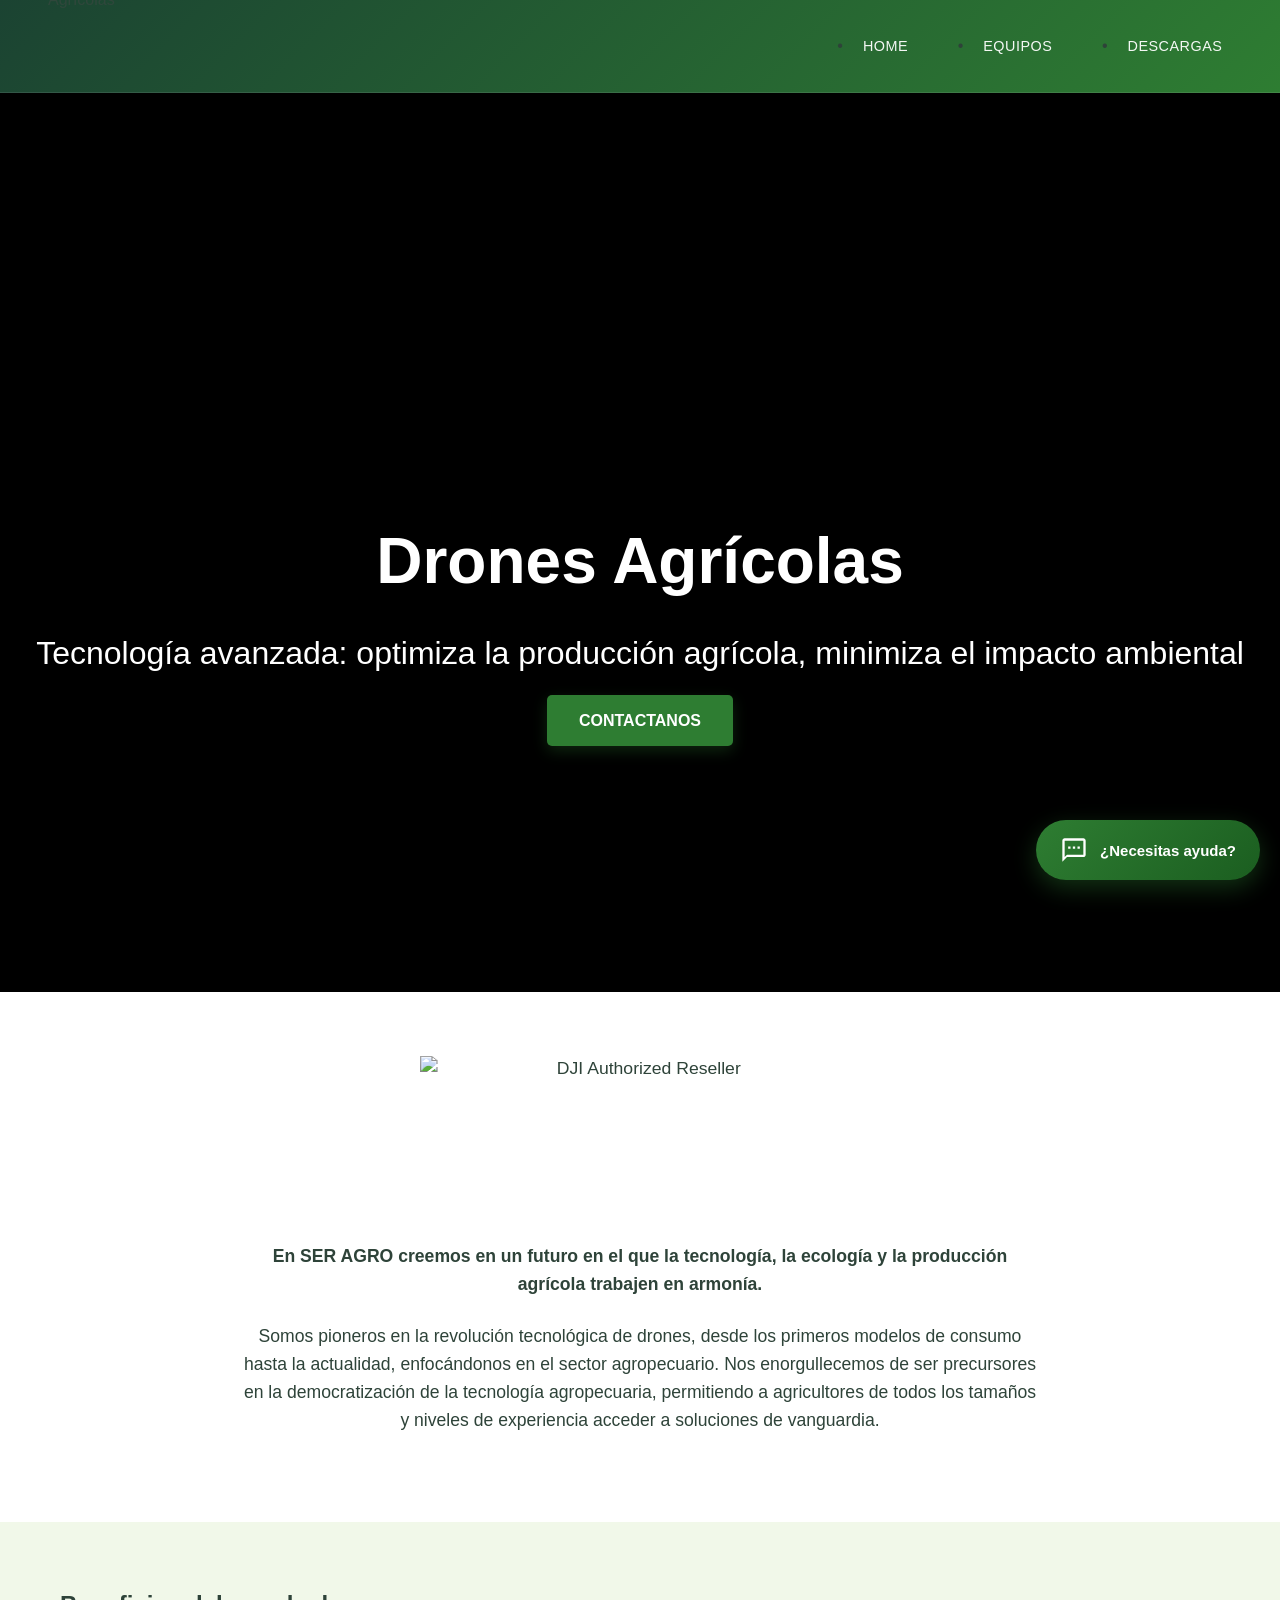
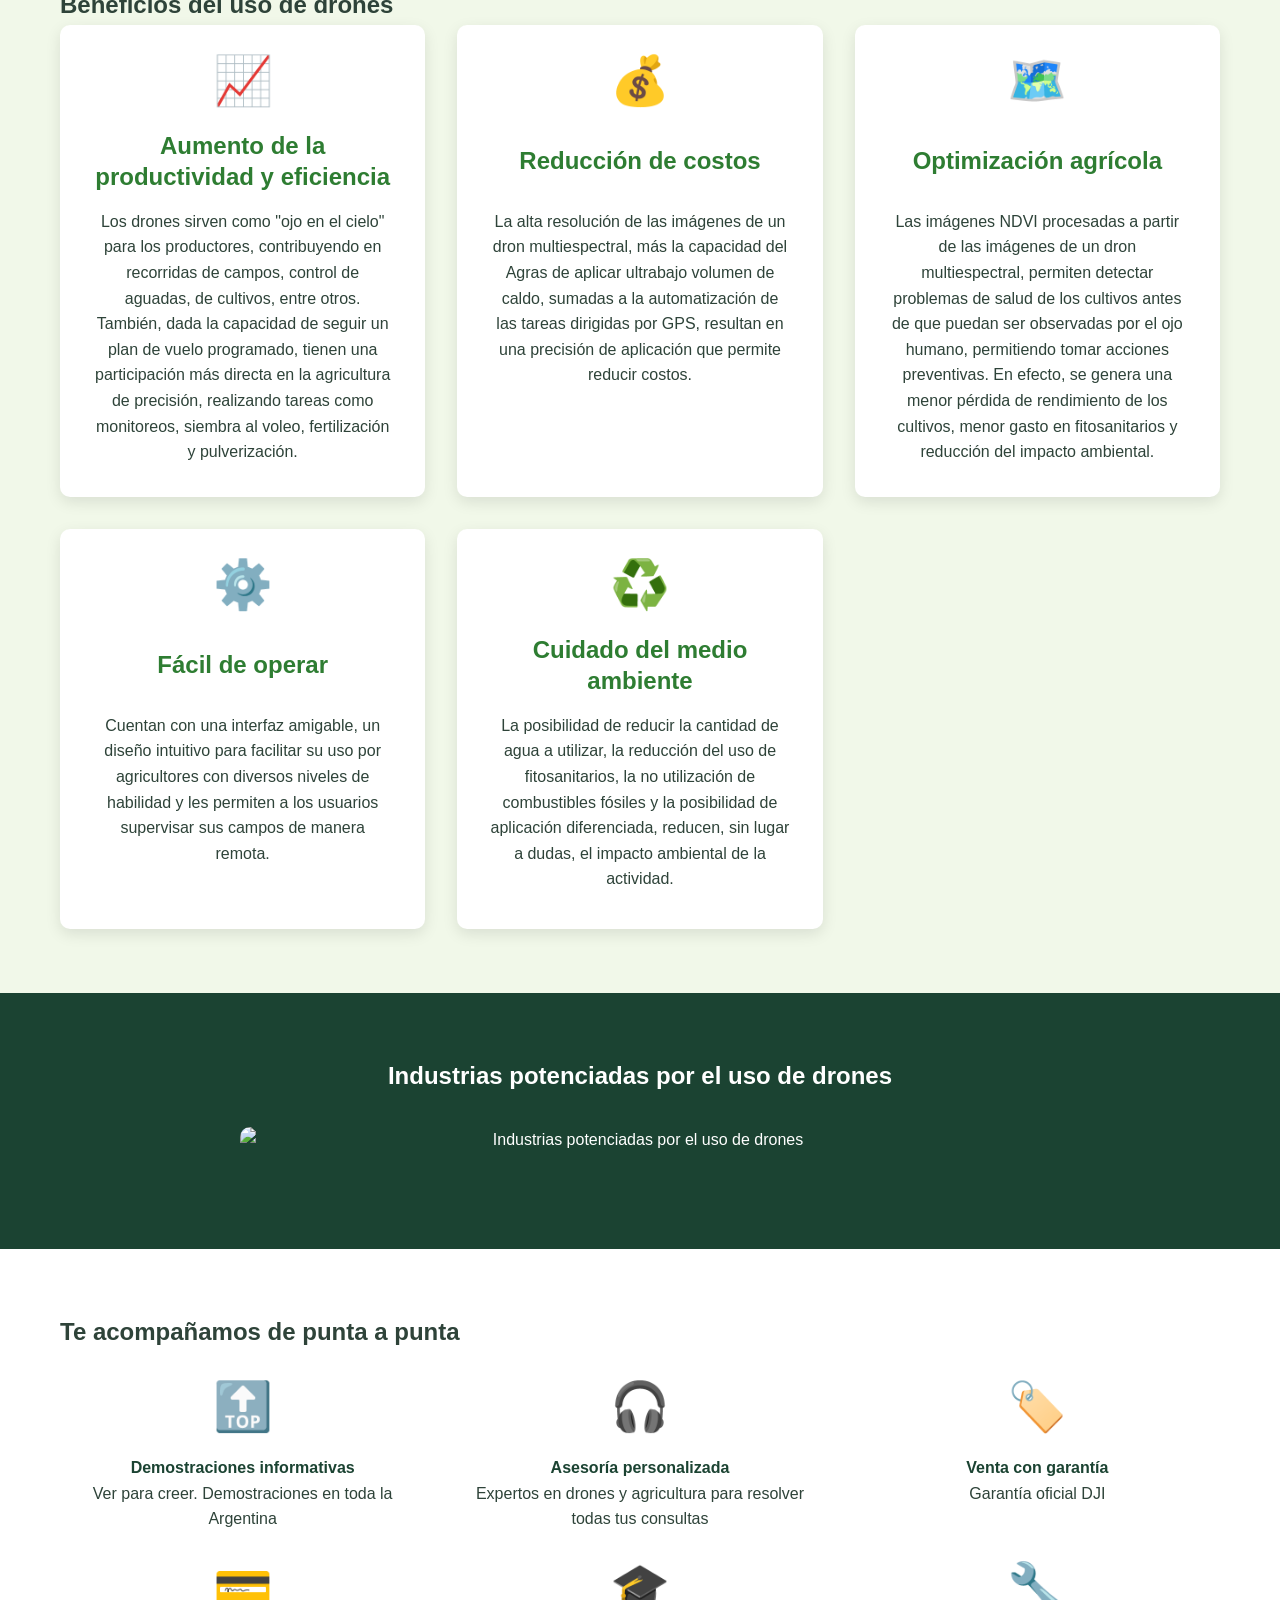
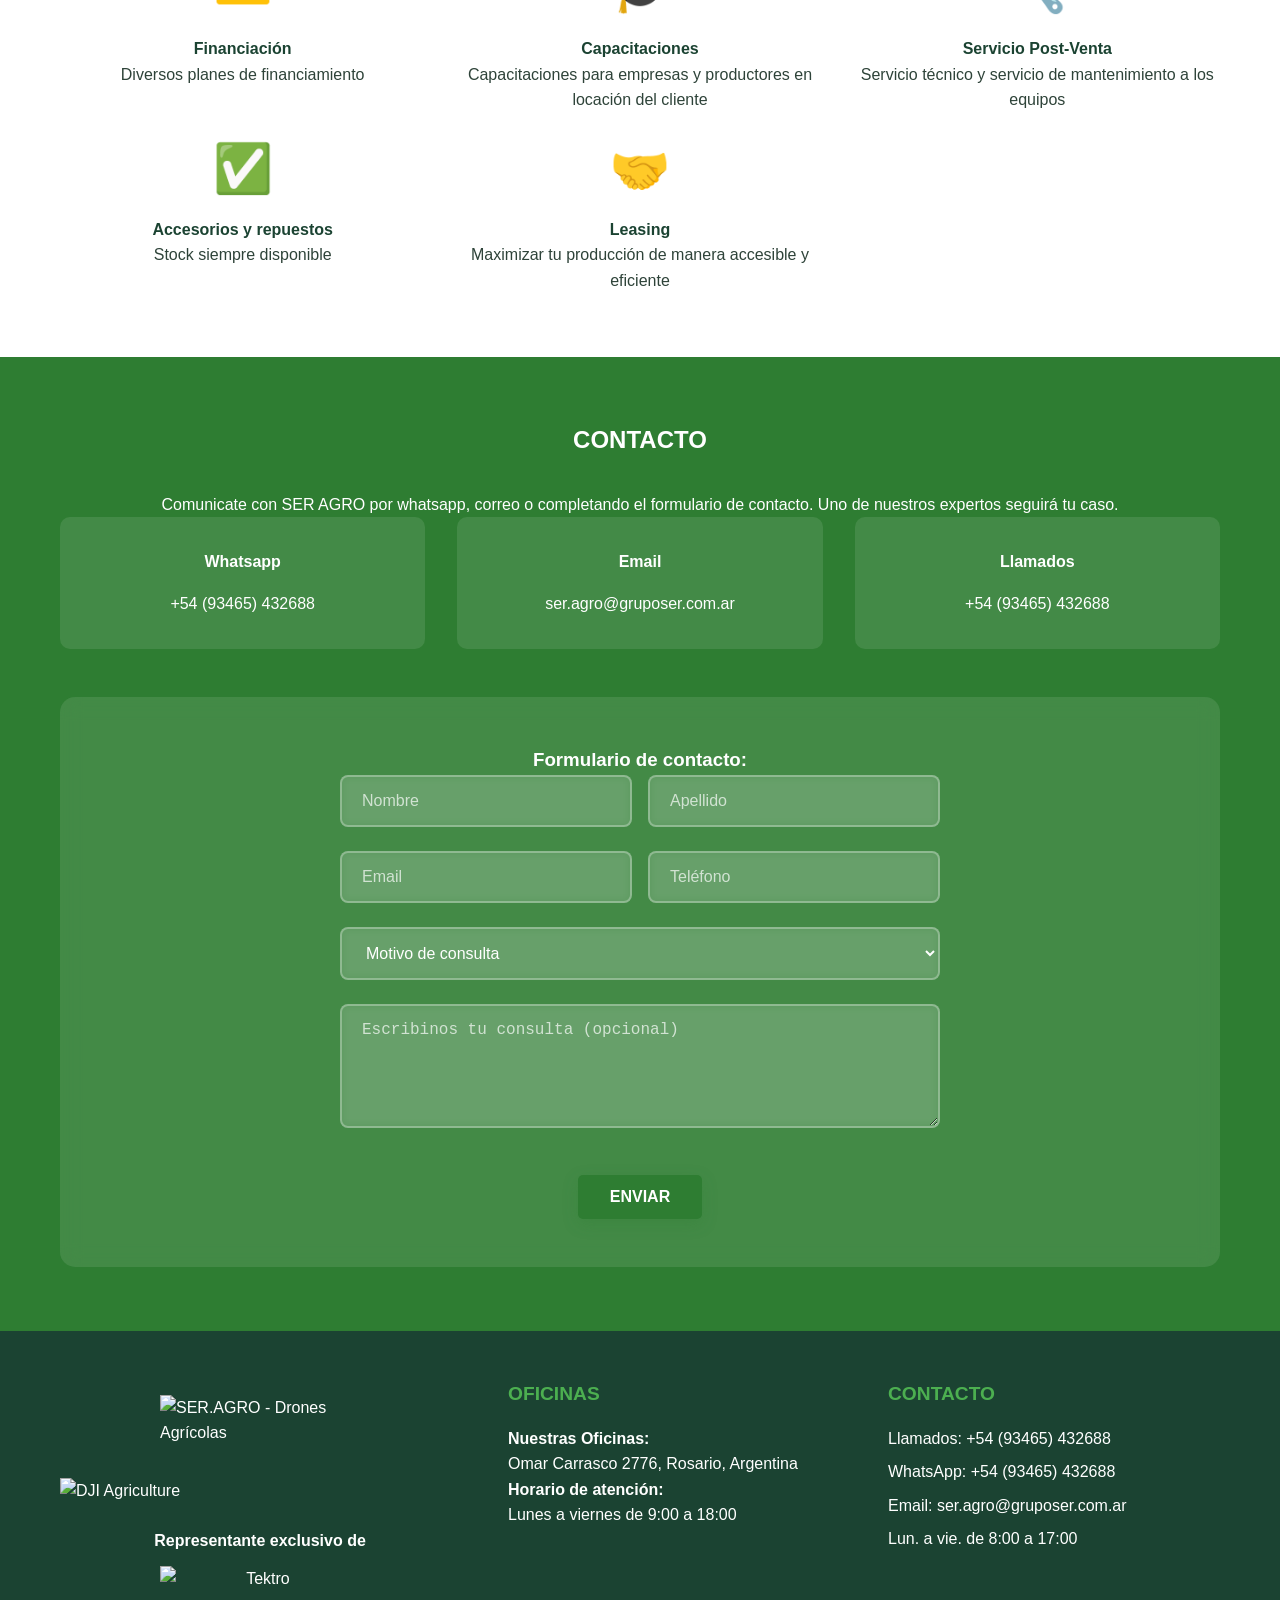
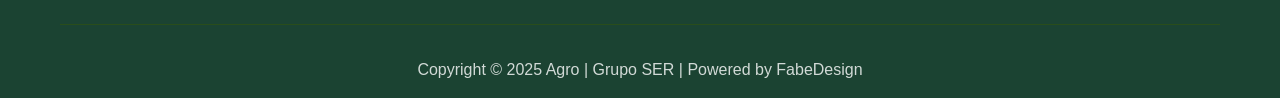
==== commit 37a82e56: "modificaciones para unificar botones" ====
--- a/index.html
+++ b/index.html
@@ -1,384 +1,543 @@
-<!DOCTYPE html>
+<!doctype html>
 <html lang="es">
-
-<head>
-    <meta charset="UTF-8">
-    <meta name="viewport" content="width=device-width, initial-scale=1.0">
-    <meta http-equiv=1760299395"Cache-Control" content="no-cache, no-store, must-revalidate">
-    <meta http-equiv=1760299395"Pragma" content="no-cache">
-    <meta http-equiv=1760299395"Expires" content="0">
-    <title>SER AGRO - Soluciones de drones para el sector agropecuario</title>
-    <link rel="stylesheet" href="style.css?v=1760299395">
-
-    <!-- Google tag (gtag.js) -->
-    <script async src="https://www.googletagmanager.com/gtag/js?id=AW-17289441166"></script>
-    <script>
-        window.dataLayer = window.dataLayer || [];
-        function gtag() {dataLayer.push(arguments);}
-        gtag('js', new Date());
-
-        gtag('config', 'AW-17289441166');
-    </script>
-</head>
-
-<body>
-    <!-- Header -->
-    <header class="header">
-        <nav class="nav">
-            <div class="logo">
-                <img src="imagenes/logo blanco.png" alt="SER.AGRO - Drones Agrícolas">
-            </div>
-            <ul class="nav-menu">
-                <li><a href="index.html">HOME</a></li>
-                <li class="dropdown">
-                    <a href="#" class="dropdown-toggle">EQUIPOS</a>
-                    <ul class="dropdown-menu">
-                        <li><a href="dji-agras-t50.html">DJI AGRAS T50</a></li>
-                        <li><a href="DJI-Agras-T100.html">DJI AGRAS T100</a></li>
-                        <li><a href="dji-mavic-3.html">DJI MAVIC 3 MULTISPECTRAL</a></li>
-                    </ul>
-                </li>
-                <li class="dropdown">
-                    <a href="#" class="dropdown-toggle">DESCARGAS</a>
-                    <ul class="dropdown-menu">
-                        <li><a href="attached_assets/ficha tecnica t100_1756986016829.pdf"
-                                download="Ficha-Tecnica-DJI-Agras-T100.pdf">FICHA TÉCNICA T100</a></li>
-                        <li><a href="attached_assets/ficha tecnica t50_1756986016828.pdf"
-                                download="Ficha-Tecnica-DJI-Agras-T50.pdf">FICHA TÉCNICA T50</a></li>
-                        <li><a href="firmware-generador.html">ACTUALIZACIÓN FIRMWARE GENERADOR</a></li>
-                    </ul>
-                </li>
-            </ul>
-            <div class="nav-toggle">
-                <span></span>
-                <span></span>
-                <span></span>
-            </div>
-        </nav>
-    </header>
-
-    <!-- Hero Section -->
-    <section class="hero" id="home">
-        <div class="hero-content">
-            <h1 class="hero-title">Drones Agrícolas</h1>
-            <h2 class="hero-subtitle">Tecnología avanzada: optimiza la producción agrícola, minimiza el impacto
-                ambiental</h2>
-            <a href="#contacto" class="btn-primary">Contactanos</a>
-        </div>
-        <div class="hero-video">
-            <video autoplay muted loop>
-                <source src="videos/dji_t100_web_optimized.mp4" type="video/mp4">
-            </video>
-        </div>
-    </section>
-
-    <!-- DJI Authorized Reseller -->
-    <section class="intro">
-        <div class="container">
-            <div class="intro-content">
-                <img src="imagenes/t100.jpg" alt="DJI Authorized Reseller"
-                    style="width: 50%; max-width: 400px; margin: 0 auto 2rem; display: block; transform: scaleX(1.1);">
-            </div>
-        </div>
-    </section>
-
-    <!-- Introducción -->
-    <section class="intro">
-        <div class="container">
-            <div class="intro-content">
-                <p><strong>En SER AGRO creemos en un futuro en el que la tecnología, la ecología y la producción
-                        agrícola trabajen en armonía.</strong></p>
-                <p>Somos pioneros en la revolución tecnológica de drones, desde los primeros modelos de consumo hasta la
-                    actualidad, enfocándonos en el sector agropecuario. Nos enorgullecemos de ser precursores en la
-                    democratización de la tecnología agropecuaria, permitiendo a agricultores de todos los tamaños y
-                    niveles de experiencia acceder a soluciones de vanguardia.</p>
-            </div>
-        </div>
-    </section>
-
-    <!-- Beneficios del uso de drones -->
-    <section class="features">
-        <div class="container">
-            <h2>Beneficios del uso de drones</h2>
-            <div class="features-grid">
-                <div class="feature-card">
-                    <div class="feature-icon">📈</div>
-                    <h3>Aumento de la productividad y eficiencia</h3>
-                    <p>Los drones sirven como "ojo en el cielo" para los productores, contribuyendo en recorridas de
-                        campos, control de aguadas, de cultivos, entre otros. También, dada la capacidad de seguir un
-                        plan de vuelo programado, tienen una participación más directa en la agricultura de precisión,
-                        realizando tareas como monitoreos, siembra al voleo, fertilización y pulverización.</p>
-                </div>
-                <div class="feature-card">
-                    <div class="feature-icon">💰</div>
-                    <h3>Reducción de costos</h3>
-                    <p>La alta resolución de las imágenes de un dron multiespectral, más la capacidad del Agras de
-                        aplicar ultrabajo volumen de caldo, sumadas a la automatización de las tareas dirigidas por GPS,
-                        resultan en una precisión de aplicación que permite reducir costos.</p>
-                </div>
-                <div class="feature-card">
-                    <div class="feature-icon">🗺️</div>
-                    <h3>Optimización agrícola</h3>
-                    <p>Las imágenes NDVI procesadas a partir de las imágenes de un dron multiespectral, permiten
-                        detectar problemas de salud de los cultivos antes de que puedan ser observadas por el ojo
-                        humano, permitiendo tomar acciones preventivas. En efecto, se genera una menor pérdida de
-                        rendimiento de los cultivos, menor gasto en fitosanitarios y reducción del impacto ambiental.
+    <head>
+        <meta charset="UTF-8" />
+        <meta name="viewport" content="width=device-width, initial-scale=1.0" />
+        <meta
+            http-equiv="Cache-Control"
+            content="no-cache, no-store, must-revalidate"
+        />
+        <meta http-equiv="Pragma" content="no-cache" />
+        <meta http-equiv="Expires" content="0" />
+        <title>
+            SER AGRO - Soluciones de drones para el sector agropecuario
+        </title>
+        <link rel="stylesheet" href="style.css?v=1760299395" />
+
+        <!-- Google tag (gtag.js) -->
+        <script
+            async
+            src="https://www.googletagmanager.com/gtag/js?id=AW-17289441166"
+        ></script>
+        <script>
+            window.dataLayer = window.dataLayer || [];
+            function gtag() {
+                dataLayer.push(arguments);
+            }
+            gtag("js", new Date());
+
+            gtag("config", "AW-17289441166");
+        </script>
+    </head>
+
+    <body>
+        <!-- Header -->
+        <header class="header">
+            <nav class="nav">
+                <div class="logo">
+                    <img
+                        src="imagenes/logo blanco.png"
+                        alt="SER.AGRO - Drones Agrícolas"
+                    />
+                </div>
+                <ul class="nav-menu">
+                    <li><a href="index.html">HOME</a></li>
+                    <li class="dropdown">
+                        <a href="#" class="dropdown-toggle">EQUIPOS</a>
+                        <ul class="dropdown-menu">
+                            <li>
+                                <a href="dji-agras-t50.html">DJI AGRAS T50</a>
+                            </li>
+                            <li>
+                                <a href="DJI-Agras-T100.html">DJI AGRAS T100</a>
+                            </li>
+                            <li>
+                                <a href="dji-mavic-3.html"
+                                    >DJI MAVIC 3 MULTISPECTRAL</a
+                                >
+                            </li>
+                        </ul>
+                    </li>
+                    <li class="dropdown">
+                        <a href="#" class="dropdown-toggle">DESCARGAS</a>
+                        <ul class="dropdown-menu">
+                            <li>
+                                <a
+                                    href="attached_assets/ficha tecnica t100_1756986016829.pdf"
+                                    download="Ficha-Tecnica-DJI-Agras-T100.pdf"
+                                    >FICHA TÉCNICA T100</a
+                                >
+                            </li>
+                            <li>
+                                <a
+                                    href="attached_assets/ficha tecnica t50_1756986016828.pdf"
+                                    download="Ficha-Tecnica-DJI-Agras-T50.pdf"
+                                    >FICHA TÉCNICA T50</a
+                                >
+                            </li>
+                            <li>
+                                <a href="firmware-generador.html"
+                                    >ACTUALIZACIÓN FIRMWARE GENERADOR</a
+                                >
+                            </li>
+                        </ul>
+                    </li>
+                </ul>
+                <div class="nav-toggle">
+                    <span></span>
+                    <span></span>
+                    <span></span>
+                </div>
+            </nav>
+        </header>
+
+        <!-- Hero Section -->
+        <section class="hero" id="home">
+            <div class="hero-content">
+                <h1 class="hero-title">Drones Agrícolas</h1>
+                <h2 class="hero-subtitle">
+                    Tecnología avanzada: optimiza la producción agrícola,
+                    minimiza el impacto ambiental
+                </h2>
+                <a href="#contacto" class="btn-primary">Contactanos</a>
+            </div>
+            <div class="hero-video">
+                <video autoplay muted loop>
+                    <source
+                        src="videos/dji_t100_web_optimized.mp4"
+                        type="video/mp4"
+                    />
+                </video>
+            </div>
+        </section>
+
+        <!-- DJI Authorized Reseller -->
+        <section class="intro">
+            <div class="container">
+                <div class="intro-content">
+                    <img
+                        src="imagenes/t100.jpg"
+                        alt="DJI Authorized Reseller"
+                        style="
+                            width: 50%;
+                            max-width: 400px;
+                            margin: 0 auto 2rem;
+                            display: block;
+                            transform: scaleX(1.1);
+                        "
+                    />
+                </div>
+            </div>
+        </section>
+
+        <!-- Introducción -->
+        <section class="intro">
+            <div class="container">
+                <div class="intro-content">
+                    <p>
+                        <strong
+                            >En SER AGRO creemos en un futuro en el que la
+                            tecnología, la ecología y la producción agrícola
+                            trabajen en armonía.</strong
+                        >
                     </p>
-                </div>
-                <div class="feature-card">
-                    <div class="feature-icon">⚙️</div>
-                    <h3>Fácil de operar</h3>
-                    <p>Cuentan con una interfaz amigable, un diseño intuitivo para facilitar su uso por agricultores con
-                        diversos niveles de habilidad y les permiten a los usuarios supervisar sus campos de manera
-                        remota.</p>
-                </div>
-                <div class="feature-card">
-                    <div class="feature-icon">♻️</div>
-                    <h3>Cuidado del medio ambiente</h3>
-                    <p>La posibilidad de reducir la cantidad de agua a utilizar, la reducción del uso de fitosanitarios,
-                        la no utilización de combustibles fósiles y la posibilidad de aplicación diferenciada, reducen,
-                        sin lugar a dudas, el impacto ambiental de la actividad.</p>
-                </div>
-            </div>
-        </div>
-    </section>
-
-    <!-- Industrias potenciadas -->
-    <section class="operations">
-        <div class="container">
-            <h2>Industrias potenciadas por el uso de drones</h2>
-            <div class="operations-image">
-                <img src="attached_assets/Industrias potenciadas por el uso de drones_1752696415722.png"
-                    alt="Industrias potenciadas por el uso de drones"
-                    style="width: 100%; max-width: 800px; margin: 0 auto 2rem; display: block; border-radius: 10px;">
-            </div>
-        </div>
-    </section>
-
-
-    <!-- Te acompañamos de punta a punta -->
-    <section class="vision-radar">
-        <div class="container">
-            <h2>Te acompañamos de punta a punta</h2>
-            <div class="vision-features">
-                <div class="vision-item">
-                    <div class="feature-icon">🔝</div>
-                    <h4>Demostraciones informativas</h4>
-                    <p>Ver para creer. Demostraciones en toda la Argentina</p>
-                </div>
-                <div class="vision-item">
-                    <div class="feature-icon">🎧</div>
-                    <h4>Asesoría personalizada</h4>
-                    <p>Expertos en drones y agricultura para resolver todas tus consultas</p>
-                </div>
-                <div class="vision-item">
-                    <div class="feature-icon">🏷️</div>
-                    <h4>Venta con garantía</h4>
-                    <p>Garantía oficial DJI</p>
-                </div>
-                <div class="vision-item">
-                    <div class="feature-icon">💳</div>
-                    <h4>Financiación</h4>
-                    <p>Diversos planes de financiamiento</p>
-                </div>
-                <div class="vision-item">
-                    <div class="feature-icon">🎓</div>
-                    <h4>Capacitaciones</h4>
-                    <p>Capacitaciones para empresas y productores en locación del cliente</p>
-                </div>
-                <div class="vision-item">
-                    <div class="feature-icon">🔧</div>
-                    <h4>Servicio Post-Venta</h4>
-                    <p>Servicio técnico y servicio de mantenimiento a los equipos</p>
-                </div>
-                <div class="vision-item">
-                    <div class="feature-icon">✅</div>
-                    <h4>Accesorios y repuestos</h4>
-                    <p>Stock siempre disponible</p>
-                </div>
-                <div class="vision-item">
-                    <div class="feature-icon">🤝</div>
-                    <h4>Leasing</h4>
-                    <p>Maximizar tu producción de manera accesible y eficiente</p>
-                </div>
-            </div>
-        </div>
-    </section>
-
-    <!-- Contacto -->
-    <section class="contact" id="contacto">
-        <div class="container">
-            <h2>CONTACTO</h2>
-            <p>Comunicate con SER AGRO por whatsapp, correo o completando el formulario de contacto. Uno de nuestros
-                expertos seguirá tu caso.</p>
-
-            <div class="contact-info">
-                <div class="contact-item">
-                    <h4>Whatsapp</h4>
-                    <p><a
-                            href="https://api.whatsapp.com/send?phone=5493465432688&text=Hola%2C+vengo+desde+el+sitio+de+SER+AGRO">+54
-                            (93465) 432688</a></p>
-                </div>
-                <div class="contact-item">
-                    <h4>Email</h4>
-                    <p><a href="mailto:ser.agro@gruposer.com.ar">ser.agro@gruposer.com.ar</a></p>
-                </div>
-                <div class="contact-item">
-                    <h4>Llamados</h4>
-                    <p><a href="tel:+5493465432688">+54 (93465) 432688</a></p>
-                </div>
-            </div>
-
-            <!-- Formulario de contacto -->
-            <div class="contact-form-container">
-                <h3>Formulario de contacto:</h3>
-                <form class="contact-form" action="javascript:void(0)" method="post">
-                    <div class="form-row">
-                        <input type="text" name="nombre" placeholder="Nombre" required>
-                        <input type="text" name="apellido" placeholder="Apellido" required>
-                    </div>
-                    <div class="form-row">
-                        <input type="email" name="email" placeholder="Email" required>
-                        <input type="tel" name="telefono" placeholder="Teléfono" required>
-                    </div>
-                    <select name="motivo" required>
-                        <option value="">Motivo de consulta</option>
-                        <option value="Inscripción a demostraciones">Inscripción a demostraciones</option>
-                        <option value="Compra de drones">Compra de drones</option>
-                        <option value="Capacitaciones">Capacitaciones</option>
-                        <option value="Servicio de mantenimiento">Servicio de mantenimiento</option>
-                        <option value="Servicio técnico">Servicio técnico</option>
-                        <option value="Leasing drones">Leasing drones</option>
-                        <option value="Accesorios y repuestos">Accesorios y repuestos</option>
-                    </select>
-                    <textarea name="mensaje" rows="5" placeholder="Escribinos tu consulta (opcional)"></textarea>
-                    <button type="submit" class="btn-primary">Enviar</button>
-                </form>
-            </div>
-        </div>
-    </section>
-
-    <!-- Footer -->
-    <footer class="footer">
-        <div class="container">
-            <div class="footer-content">
-                <div class="footer-logo">
-                    <img src="imagenes/logo color pleno.png" alt="SER.AGRO - Drones Agrícolas" width="200">
-                    <img src="imagenes/dji agriculture1.png" alt="DJI Agriculture" width="400"
-                        style="margin-top: 1rem;">
-                    <div
-                        style="margin-top: 1.5rem; display: flex; flex-direction: column; align-items: center; text-align: center;">
-                        <p style="margin: 0 0 0.8rem 0; color: var(--light-color); font-weight: bold; font-size: 1rem;">
-                            Representante exclusivo de</p>
-                        <img src="imagenes/LogoTektro-02.png" alt="Tektro" width="400" style="margin: 0;">
-                    </div>
-                </div>
-                <div class="footer-columns">
-                    <div class="footer-column">
-                        <h4>Oficinas</h4>
-                        <p><strong>Nuestras Oficinas:</strong><br>
-                            Omar Carrasco 2776, Rosario, Argentina<br>
-                            <strong>Horario de atención:</strong><br>
-                            Lunes a viernes de 9:00 a 18:00
-                        </p>
-                    </div>
-                    <div class="footer-column">
-                        <h4>Contacto</h4>
-                        <p>Llamados: <a href="tel:+5493465432688">+54 (93465) 432688</a></p>
-                        <p>WhatsApp: <a href="https://api.whatsapp.com/send?phone=5493465432688">+54 (93465) 432688</a>
-                        </p>
-                        <p>Email: <a href="mailto:ser.agro@gruposer.com.ar">ser.agro@gruposer.com.ar</a></p>
-                        <p>Lun. a vie. de 8:00 a 17:00</p>
-                    </div>
-                </div>
-            </div>
-            <div class="footer-bottom">
-                <p>Copyright © 2025 Agro | Grupo SER | Powered by FabeDesign</p>
-            </div>
-        </div>
-    </footer>
-
-    <script src="main-app.js?v=1760299395"></script>
-    <!-- Chat Widget Mavilda -->
-    <script src="js/mavilda-chat.js?v=1760299395"></script>
-
-    <!-- Vapi Widget -->
-    <vapi-widget
-      public-key="5a29292f-d9cc-4a21-bb7e-ff8df74763cd"
-      assistant-id="776543a0-f4a2-4ed7-ad7a-f1fe0f6fd4d4"
-      mode="voice"
-      theme="dark"
-      base-bg-color="#000000"
-      accent-color="#14b816"
-      cta-button-color="#000000"
-      cta-button-text-color="#ffffff"
-      border-radius="large"
-      size="compact"
-      position="bottom-right"
-      title="Hablar con Mavilda"
-      start-button-text="Comenzar"
-      end-button-text="Finalizar"
-      cta-title="Ingeniera Agrónoma "
-      chat-first-message="Hey, How can I help you today?"
-      chat-placeholder="Type your message..."
-      voice-show-transcript="true"
-      consent-required="false"
-    ></vapi-widget>
-    <script src="https://unpkg.com/@vapi-ai/client-sdk-react/dist/embed/widget.umd.js" async type="text/javascript"></script>
-
-    <!-- Script para limpiar textos molestos del widget de Vapi -->
-    <script>
-    (function() {
-        // Esperar a que el widget de Vapi se cargue
-        function cleanVapiWidget() {
-            const vapiWidget = document.querySelector('vapi-widget');
-            if (!vapiWidget) {
-                setTimeout(cleanVapiWidget, 100);
-                return;
-            }
-
-            // Intentar acceder al shadow root
-            const shadowRoot = vapiWidget.shadowRoot;
-            if (shadowRoot) {
-                // Ocultar textos de instrucción
-                const instructionTexts = shadowRoot.querySelectorAll('[class*="instruction"], [class*="subtitle"], [class*="message"], [class*="text"]');
-                instructionTexts.forEach(el => {
-                    if (el.textContent.includes('Click') || el.textContent.includes('microphone') || el.textContent.includes('start')) {
-                        el.style.display = 'none';
-                        el.style.opacity = '0';
-                        el.style.visibility = 'hidden';
-                    }
-                });
-
-                // Ocultar botón "End Chat"
-                const endChatButtons = shadowRoot.querySelectorAll('button, [role="button"], [class*="end"], [class*="chat"]');
-                endChatButtons.forEach(el => {
-                    if (el.textContent.includes('End') || el.textContent.includes('Chat') || el.getAttribute('aria-label')?.includes('End')) {
-                        el.style.display = 'none';
-                        el.style.opacity = '0';
-                        el.style.visibility = 'hidden';
-                    }
-                });
-
-                // Observar cambios en el DOM del widget
-                const observer = new MutationObserver(() => {
-                    cleanVapiWidget();
-                });
-                observer.observe(shadowRoot, { childList: true, subtree: true });
-            } else {
-                // Intentar de nuevo si no hay shadow root aún
-                setTimeout(cleanVapiWidget, 100);
-            }
-        }
-
-        // Ejecutar cuando el DOM esté listo
-        if (document.readyState === 'loading') {
-            document.addEventListener('DOMContentLoaded', cleanVapiWidget);
-        } else {
-            cleanVapiWidget();
-        }
-    })();
-    </script>
-</body>
-
-</html>+                    <p>
+                        Somos pioneros en la revolución tecnológica de drones,
+                        desde los primeros modelos de consumo hasta la
+                        actualidad, enfocándonos en el sector agropecuario. Nos
+                        enorgullecemos de ser precursores en la democratización
+                        de la tecnología agropecuaria, permitiendo a
+                        agricultores de todos los tamaños y niveles de
+                        experiencia acceder a soluciones de vanguardia.
+                    </p>
+                </div>
+            </div>
+        </section>
+
+        <!-- Beneficios del uso de drones -->
+        <section class="features">
+            <div class="container">
+                <h2>Beneficios del uso de drones</h2>
+                <div class="features-grid">
+                    <div class="feature-card">
+                        <div class="feature-icon">📈</div>
+                        <h3>Aumento de la productividad y eficiencia</h3>
+                        <p>
+                            Los drones sirven como "ojo en el cielo" para los
+                            productores, contribuyendo en recorridas de campos,
+                            control de aguadas, de cultivos, entre otros.
+                            También, dada la capacidad de seguir un plan de
+                            vuelo programado, tienen una participación más
+                            directa en la agricultura de precisión, realizando
+                            tareas como monitoreos, siembra al voleo,
+                            fertilización y pulverización.
+                        </p>
+                    </div>
+                    <div class="feature-card">
+                        <div class="feature-icon">💰</div>
+                        <h3>Reducción de costos</h3>
+                        <p>
+                            La alta resolución de las imágenes de un dron
+                            multiespectral, más la capacidad del Agras de
+                            aplicar ultrabajo volumen de caldo, sumadas a la
+                            automatización de las tareas dirigidas por GPS,
+                            resultan en una precisión de aplicación que permite
+                            reducir costos.
+                        </p>
+                    </div>
+                    <div class="feature-card">
+                        <div class="feature-icon">🗺️</div>
+                        <h3>Optimización agrícola</h3>
+                        <p>
+                            Las imágenes NDVI procesadas a partir de las
+                            imágenes de un dron multiespectral, permiten
+                            detectar problemas de salud de los cultivos antes de
+                            que puedan ser observadas por el ojo humano,
+                            permitiendo tomar acciones preventivas. En efecto,
+                            se genera una menor pérdida de rendimiento de los
+                            cultivos, menor gasto en fitosanitarios y reducción
+                            del impacto ambiental.
+                        </p>
+                    </div>
+                    <div class="feature-card">
+                        <div class="feature-icon">⚙️</div>
+                        <h3>Fácil de operar</h3>
+                        <p>
+                            Cuentan con una interfaz amigable, un diseño
+                            intuitivo para facilitar su uso por agricultores con
+                            diversos niveles de habilidad y les permiten a los
+                            usuarios supervisar sus campos de manera remota.
+                        </p>
+                    </div>
+                    <div class="feature-card">
+                        <div class="feature-icon">♻️</div>
+                        <h3>Cuidado del medio ambiente</h3>
+                        <p>
+                            La posibilidad de reducir la cantidad de agua a
+                            utilizar, la reducción del uso de fitosanitarios, la
+                            no utilización de combustibles fósiles y la
+                            posibilidad de aplicación diferenciada, reducen, sin
+                            lugar a dudas, el impacto ambiental de la actividad.
+                        </p>
+                    </div>
+                </div>
+            </div>
+        </section>
+
+        <!-- Industrias potenciadas -->
+        <section class="operations">
+            <div class="container">
+                <h2>Industrias potenciadas por el uso de drones</h2>
+                <div class="operations-image">
+                    <img
+                        src="attached_assets/Industrias potenciadas por el uso de drones_1752696415722.png"
+                        alt="Industrias potenciadas por el uso de drones"
+                        style="
+                            width: 100%;
+                            max-width: 800px;
+                            margin: 0 auto 2rem;
+                            display: block;
+                            border-radius: 10px;
+                        "
+                    />
+                </div>
+            </div>
+        </section>
+
+        <!-- Te acompañamos de punta a punta -->
+        <section class="vision-radar">
+            <div class="container">
+                <h2>Te acompañamos de punta a punta</h2>
+                <div class="vision-features">
+                    <div class="vision-item">
+                        <div class="feature-icon">🔝</div>
+                        <h4>Demostraciones informativas</h4>
+                        <p>
+                            Ver para creer. Demostraciones en toda la Argentina
+                        </p>
+                    </div>
+                    <div class="vision-item">
+                        <div class="feature-icon">🎧</div>
+                        <h4>Asesoría personalizada</h4>
+                        <p>
+                            Expertos en drones y agricultura para resolver todas
+                            tus consultas
+                        </p>
+                    </div>
+                    <div class="vision-item">
+                        <div class="feature-icon">🏷️</div>
+                        <h4>Venta con garantía</h4>
+                        <p>Garantía oficial DJI</p>
+                    </div>
+                    <div class="vision-item">
+                        <div class="feature-icon">💳</div>
+                        <h4>Financiación</h4>
+                        <p>Diversos planes de financiamiento</p>
+                    </div>
+                    <div class="vision-item">
+                        <div class="feature-icon">🎓</div>
+                        <h4>Capacitaciones</h4>
+                        <p>
+                            Capacitaciones para empresas y productores en
+                            locación del cliente
+                        </p>
+                    </div>
+                    <div class="vision-item">
+                        <div class="feature-icon">🔧</div>
+                        <h4>Servicio Post-Venta</h4>
+                        <p>
+                            Servicio técnico y servicio de mantenimiento a los
+                            equipos
+                        </p>
+                    </div>
+                    <div class="vision-item">
+                        <div class="feature-icon">✅</div>
+                        <h4>Accesorios y repuestos</h4>
+                        <p>Stock siempre disponible</p>
+                    </div>
+                    <div class="vision-item">
+                        <div class="feature-icon">🤝</div>
+                        <h4>Leasing</h4>
+                        <p>
+                            Maximizar tu producción de manera accesible y
+                            eficiente
+                        </p>
+                    </div>
+                </div>
+            </div>
+        </section>
+
+        <!-- Contacto -->
+        <section class="contact" id="contacto">
+            <div class="container">
+                <h2>CONTACTO</h2>
+                <p>
+                    Comunicate con SER AGRO por whatsapp, correo o completando
+                    el formulario de contacto. Uno de nuestros expertos seguirá
+                    tu caso.
+                </p>
+
+                <div class="contact-info">
+                    <div class="contact-item">
+                        <h4>Whatsapp</h4>
+                        <p>
+                            <a
+                                href="https://api.whatsapp.com/send?phone=5493465432688&text=Hola%2C+vengo+desde+el+sitio+de+SER+AGRO"
+                                >+54 (93465) 432688</a
+                            >
+                        </p>
+                    </div>
+                    <div class="contact-item">
+                        <h4>Email</h4>
+                        <p>
+                            <a href="mailto:ser.agro@gruposer.com.ar"
+                                >ser.agro@gruposer.com.ar</a
+                            >
+                        </p>
+                    </div>
+                    <div class="contact-item">
+                        <h4>Llamados</h4>
+                        <p>
+                            <a href="tel:+5493465432688">+54 (93465) 432688</a>
+                        </p>
+                    </div>
+                </div>
+
+                <!-- Formulario de contacto -->
+                <div class="contact-form-container">
+                    <h3>Formulario de contacto:</h3>
+                    <form
+                        class="contact-form"
+                        action="javascript:void(0)"
+                        method="post"
+                    >
+                        <div class="form-row">
+                            <input
+                                type="text"
+                                name="nombre"
+                                placeholder="Nombre"
+                                required
+                            />
+                            <input
+                                type="text"
+                                name="apellido"
+                                placeholder="Apellido"
+                                required
+                            />
+                        </div>
+                        <div class="form-row">
+                            <input
+                                type="email"
+                                name="email"
+                                placeholder="Email"
+                                required
+                            />
+                            <input
+                                type="tel"
+                                name="telefono"
+                                placeholder="Teléfono"
+                                required
+                            />
+                        </div>
+                        <select name="motivo" required>
+                            <option value="">Motivo de consulta</option>
+                            <option value="Inscripción a demostraciones">
+                                Inscripción a demostraciones
+                            </option>
+                            <option value="Compra de drones">
+                                Compra de drones
+                            </option>
+                            <option value="Capacitaciones">
+                                Capacitaciones
+                            </option>
+                            <option value="Servicio de mantenimiento">
+                                Servicio de mantenimiento
+                            </option>
+                            <option value="Servicio técnico">
+                                Servicio técnico
+                            </option>
+                            <option value="Leasing drones">
+                                Leasing drones
+                            </option>
+                            <option value="Accesorios y repuestos">
+                                Accesorios y repuestos
+                            </option>
+                        </select>
+                        <textarea
+                            name="mensaje"
+                            rows="5"
+                            placeholder="Escribinos tu consulta (opcional)"
+                        ></textarea>
+                        <button type="submit" class="btn-primary">
+                            Enviar
+                        </button>
+                    </form>
+                </div>
+            </div>
+        </section>
+
+        <!-- Footer -->
+        <footer class="footer">
+            <div class="container">
+                <div class="footer-content">
+                    <div class="footer-logo">
+                        <img
+                            src="imagenes/logo color pleno.png"
+                            alt="SER.AGRO - Drones Agrícolas"
+                            width="200"
+                        />
+                        <img
+                            src="imagenes/dji agriculture1.png"
+                            alt="DJI Agriculture"
+                            width="400"
+                            style="margin-top: 1rem"
+                        />
+                        <div
+                            style="
+                                margin-top: 1.5rem;
+                                display: flex;
+                                flex-direction: column;
+                                align-items: center;
+                                text-align: center;
+                            "
+                        >
+                            <p
+                                style="
+                                    margin: 0 0 0.8rem 0;
+                                    color: var(--light-color);
+                                    font-weight: bold;
+                                    font-size: 1rem;
+                                "
+                            >
+                                Representante exclusivo de
+                            </p>
+                            <img
+                                src="imagenes/LogoTektro-02.png"
+                                alt="Tektro"
+                                width="400"
+                                style="margin: 0"
+                            />
+                        </div>
+                    </div>
+                    <div class="footer-columns">
+                        <div class="footer-column">
+                            <h4>Oficinas</h4>
+                            <p>
+                                <strong>Nuestras Oficinas:</strong><br />
+                                Omar Carrasco 2776, Rosario, Argentina<br />
+                                <strong>Horario de atención:</strong><br />
+                                Lunes a viernes de 9:00 a 18:00
+                            </p>
+                        </div>
+                        <div class="footer-column">
+                            <h4>Contacto</h4>
+                            <p>
+                                Llamados:
+                                <a href="tel:+5493465432688"
+                                    >+54 (93465) 432688</a
+                                >
+                            </p>
+                            <p>
+                                WhatsApp:
+                                <a
+                                    href="https://api.whatsapp.com/send?phone=5493465432688"
+                                    >+54 (93465) 432688</a
+                                >
+                            </p>
+                            <p>
+                                Email:
+                                <a href="mailto:ser.agro@gruposer.com.ar"
+                                    >ser.agro@gruposer.com.ar</a
+                                >
+                            </p>
+                            <p>Lun. a vie. de 8:00 a 17:00</p>
+                        </div>
+                    </div>
+                </div>
+                <div class="footer-bottom">
+                    <p>
+                        Copyright © 2025 Agro | Grupo SER | Powered by
+                        FabeDesign
+                    </p>
+                </div>
+            </div>
+        </footer>
+
+        <!-- JavaScript Principal -->
+        <script src="main-app.js?v=1760299395"></script>
+
+        <!-- Chat Widget Mavilda (oculto, se activa desde widget unificado) -->
+        <script src="js/mavilda-chat.js?v=1760299395"></script>
+
+        <!-- Vapi Widget (oculto, se activa desde widget unificado) -->
+        <vapi-widget
+            public-key="5a29292f-d9cc-4a21-bb7e-ff8df74763cd"
+            assistant-id="776543a0-f4a2-4ed7-ad7a-f1fe0f6fd4d4"
+            mode="voice"
+            theme="dark"
+            base-bg-color="#000000"
+            accent-color="#14b816"
+            cta-button-color="#000000"
+            cta-button-text-color="#ffffff"
+            border-radius="large"
+            size="compact"
+            position="bottom-right"
+            title="Hablar con Mavilda"
+            start-button-text="Comenzar"
+            end-button-text="Finalizar"
+            cta-title="Ingeniera Agrónoma "
+            chat-first-message="Hey, How can I help you today?"
+            chat-placeholder="Type your message..."
+            voice-show-transcript="true"
+            consent-required="false"
+        ></vapi-widget>
+        <script
+            src="https://unpkg.com/@vapi-ai/client-sdk-react/dist/embed/widget.umd.js"
+            async
+            type="text/javascript"
+        ></script>
+
+        <!-- 🆕 Widget Unificado de Contacto - NUEVO -->
+        <script src="js/unified-contact-widget.js?v=1760299395"></script>
+    </body>
+</html>
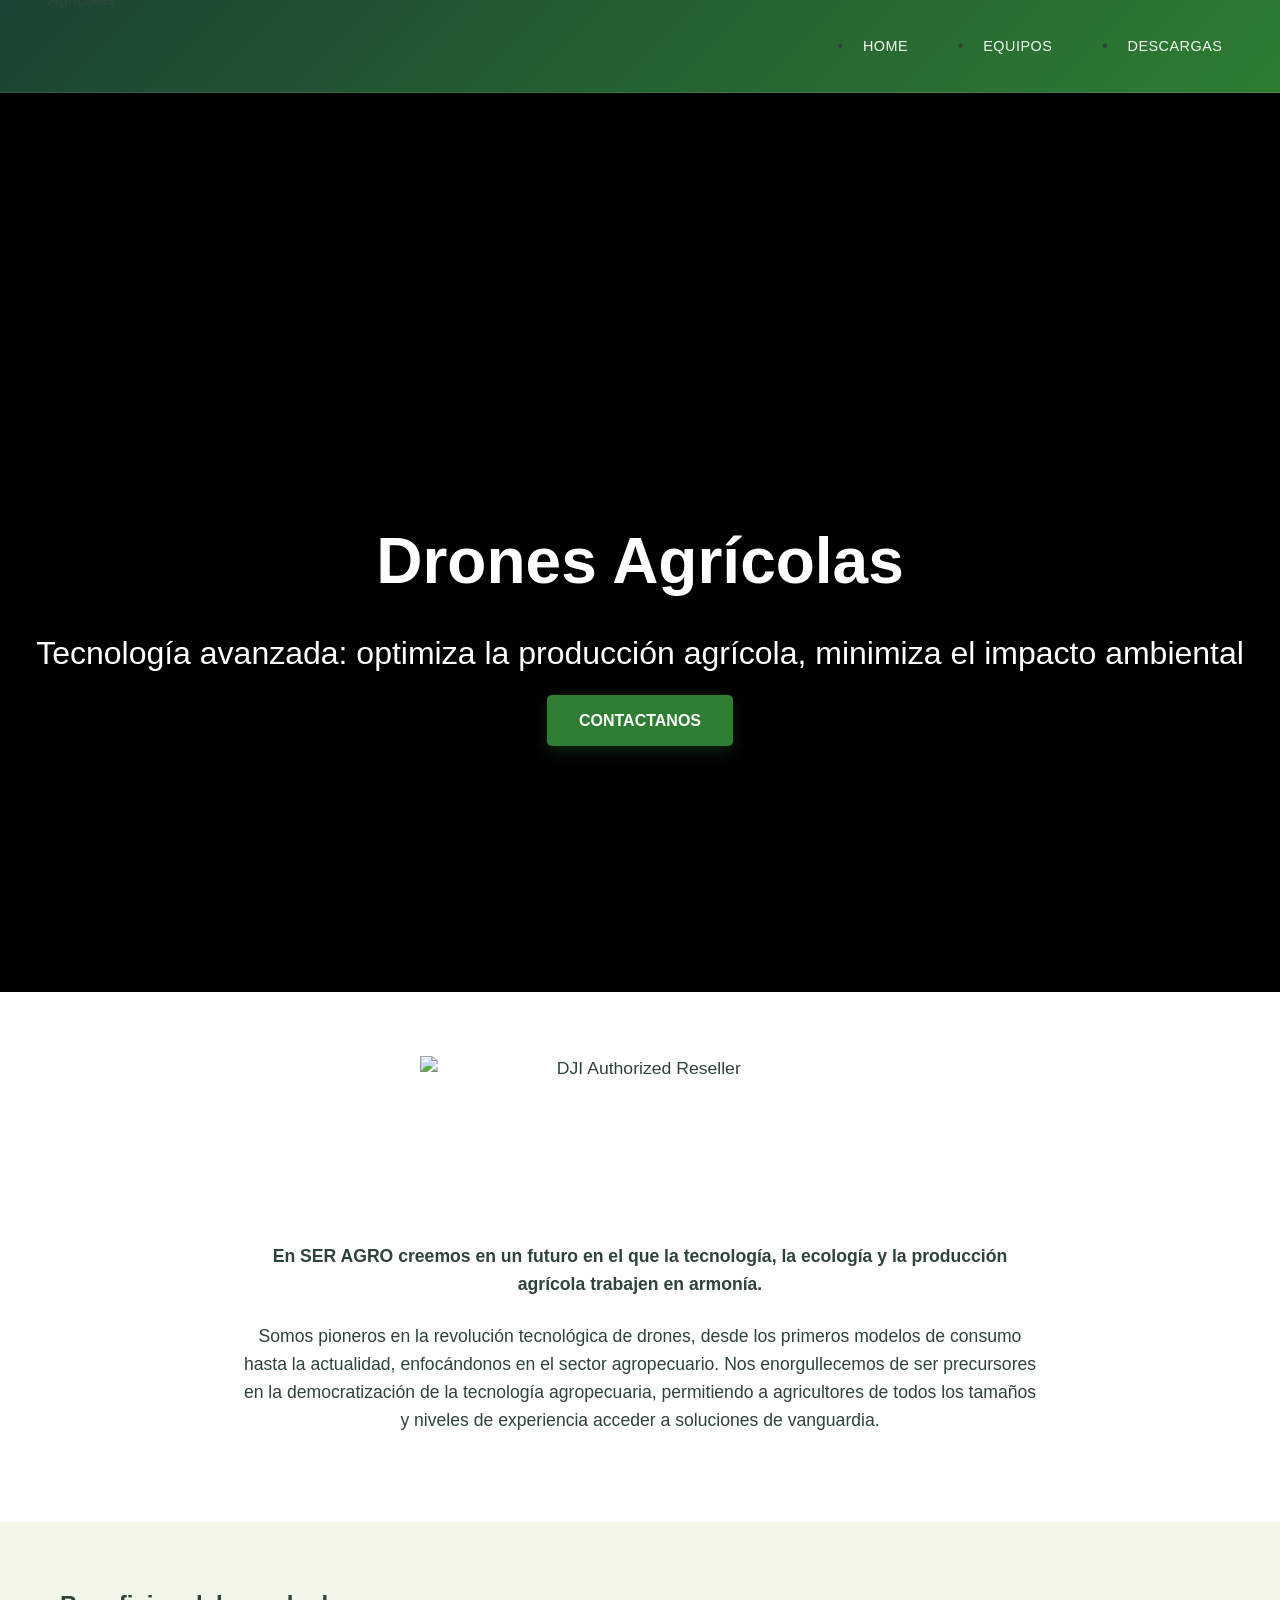
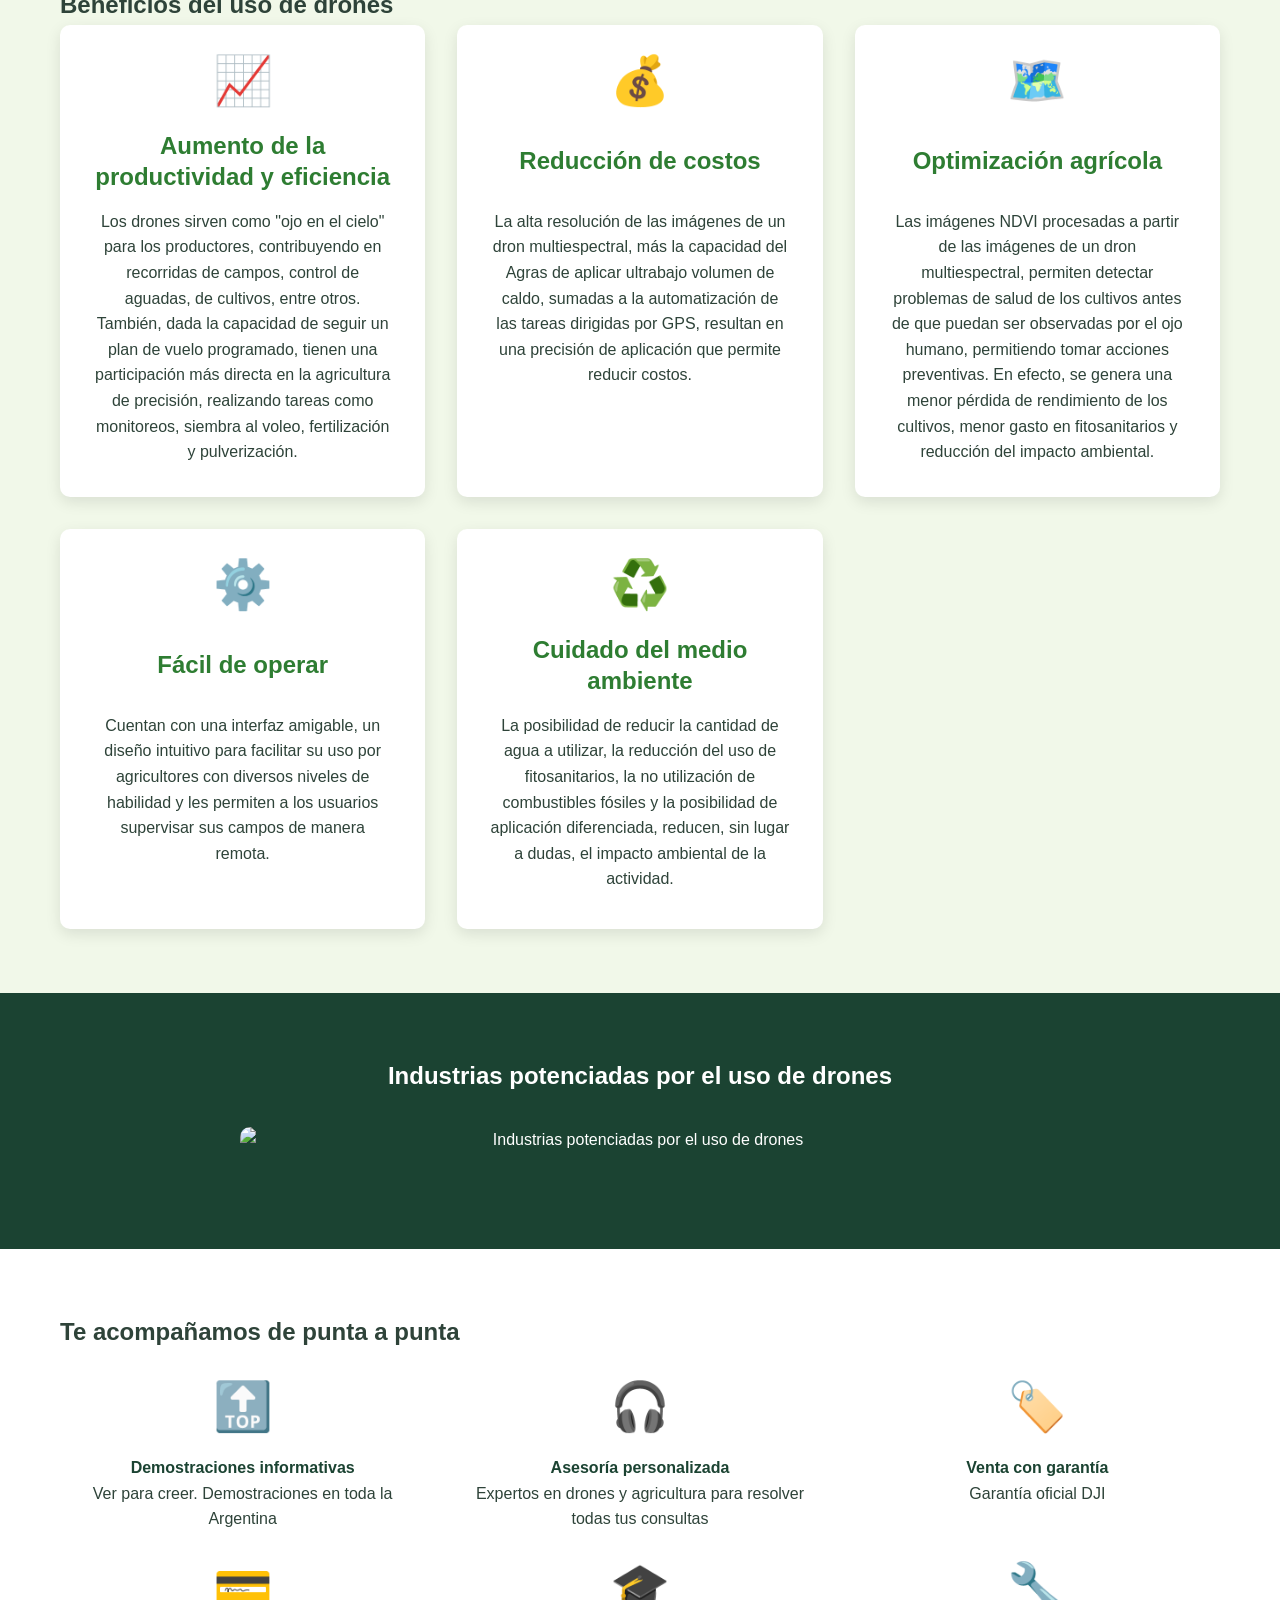
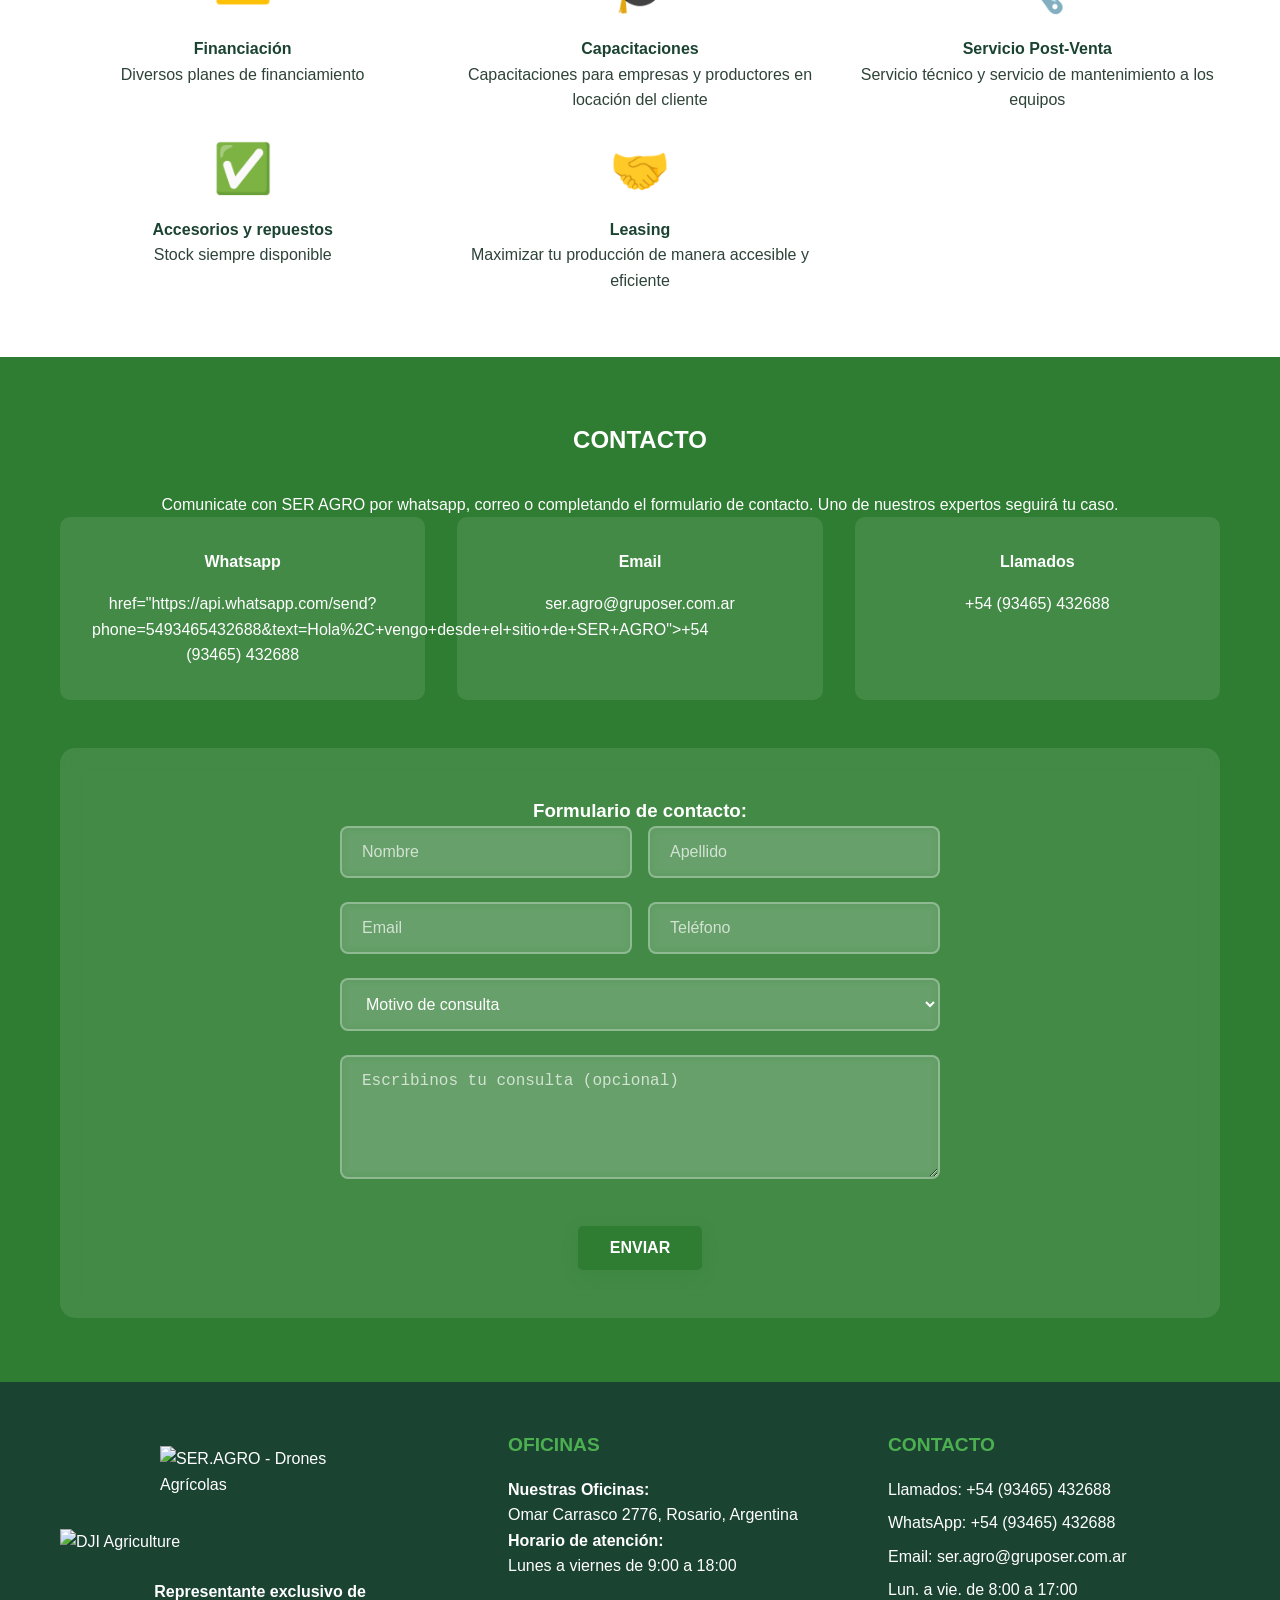
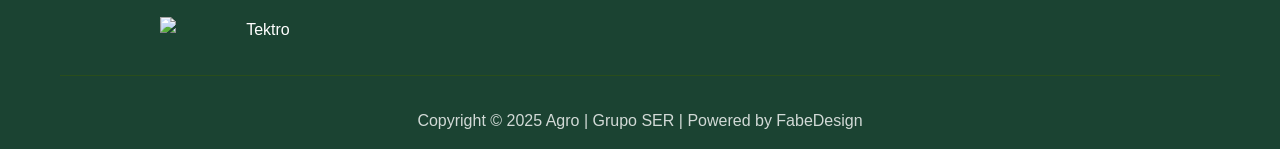
==== commit d76c20d6: "intentando q quede solo un boton" ====
--- a/index.html
+++ b/index.html
@@ -1,543 +1,308 @@
-<!doctype html>
+<!DOCTYPE html>
 <html lang="es">
-    <head>
-        <meta charset="UTF-8" />
-        <meta name="viewport" content="width=device-width, initial-scale=1.0" />
-        <meta
-            http-equiv="Cache-Control"
-            content="no-cache, no-store, must-revalidate"
-        />
-        <meta http-equiv="Pragma" content="no-cache" />
-        <meta http-equiv="Expires" content="0" />
-        <title>
-            SER AGRO - Soluciones de drones para el sector agropecuario
-        </title>
-        <link rel="stylesheet" href="style.css?v=1760299395" />
-
-        <!-- Google tag (gtag.js) -->
-        <script
-            async
-            src="https://www.googletagmanager.com/gtag/js?id=AW-17289441166"
-        ></script>
-        <script>
-            window.dataLayer = window.dataLayer || [];
-            function gtag() {
-                dataLayer.push(arguments);
-            }
-            gtag("js", new Date());
-
-            gtag("config", "AW-17289441166");
-        </script>
-    </head>
-
-    <body>
-        <!-- Header -->
-        <header class="header">
-            <nav class="nav">
-                <div class="logo">
-                    <img
-                        src="imagenes/logo blanco.png"
-                        alt="SER.AGRO - Drones Agrícolas"
-                    />
-                </div>
-                <ul class="nav-menu">
-                    <li><a href="index.html">HOME</a></li>
-                    <li class="dropdown">
-                        <a href="#" class="dropdown-toggle">EQUIPOS</a>
-                        <ul class="dropdown-menu">
-                            <li>
-                                <a href="dji-agras-t50.html">DJI AGRAS T50</a>
-                            </li>
-                            <li>
-                                <a href="DJI-Agras-T100.html">DJI AGRAS T100</a>
-                            </li>
-                            <li>
-                                <a href="dji-mavic-3.html"
-                                    >DJI MAVIC 3 MULTISPECTRAL</a
-                                >
-                            </li>
-                        </ul>
-                    </li>
-                    <li class="dropdown">
-                        <a href="#" class="dropdown-toggle">DESCARGAS</a>
-                        <ul class="dropdown-menu">
-                            <li>
-                                <a
-                                    href="attached_assets/ficha tecnica t100_1756986016829.pdf"
-                                    download="Ficha-Tecnica-DJI-Agras-T100.pdf"
-                                    >FICHA TÉCNICA T100</a
-                                >
-                            </li>
-                            <li>
-                                <a
-                                    href="attached_assets/ficha tecnica t50_1756986016828.pdf"
-                                    download="Ficha-Tecnica-DJI-Agras-T50.pdf"
-                                    >FICHA TÉCNICA T50</a
-                                >
-                            </li>
-                            <li>
-                                <a href="firmware-generador.html"
-                                    >ACTUALIZACIÓN FIRMWARE GENERADOR</a
-                                >
-                            </li>
-                        </ul>
-                    </li>
-                </ul>
-                <div class="nav-toggle">
-                    <span></span>
-                    <span></span>
-                    <span></span>
-                </div>
-            </nav>
-        </header>
-
-        <!-- Hero Section -->
-        <section class="hero" id="home">
-            <div class="hero-content">
-                <h1 class="hero-title">Drones Agrícolas</h1>
-                <h2 class="hero-subtitle">
-                    Tecnología avanzada: optimiza la producción agrícola,
-                    minimiza el impacto ambiental
-                </h2>
-                <a href="#contacto" class="btn-primary">Contactanos</a>
-            </div>
-            <div class="hero-video">
-                <video autoplay muted loop>
-                    <source
-                        src="videos/dji_t100_web_optimized.mp4"
-                        type="video/mp4"
-                    />
-                </video>
-            </div>
-        </section>
-
-        <!-- DJI Authorized Reseller -->
-        <section class="intro">
-            <div class="container">
-                <div class="intro-content">
-                    <img
-                        src="imagenes/t100.jpg"
-                        alt="DJI Authorized Reseller"
-                        style="
-                            width: 50%;
-                            max-width: 400px;
-                            margin: 0 auto 2rem;
-                            display: block;
-                            transform: scaleX(1.1);
-                        "
-                    />
-                </div>
-            </div>
-        </section>
-
-        <!-- Introducción -->
-        <section class="intro">
-            <div class="container">
-                <div class="intro-content">
+
+<head>
+    <meta charset="UTF-8">
+    <meta name="viewport" content="width=device-width, initial-scale=1.0">
+    <meta http-equiv="Cache-Control" content="no-cache, no-store, must-revalidate">
+    <meta http-equiv="Pragma" content="no-cache">
+    <meta http-equiv="Expires" content="0">
+    <title>SER AGRO - Soluciones de drones para el sector agropecuario</title>
+    <link rel="stylesheet" href="style.css?v=1760299400">
+
+    <!-- Google tag (gtag.js) -->
+    <script async src="https://www.googletagmanager.com/gtag/js?id=AW-17289441166"></script>
+    <script>
+        window.dataLayer = window.dataLayer || [];
+        function gtag() {dataLayer.push(arguments);}
+        gtag('js', new Date());
+
+        gtag('config', 'AW-17289441166');
+    </script>
+</head>
+
+<body>
+    <!-- Header -->
+    <header class="header">
+        <nav class="nav">
+            <div class="logo">
+                <img src="imagenes/logo blanco.png" alt="SER.AGRO - Drones Agrícolas">
+            </div>
+            <ul class="nav-menu">
+                <li><a href="index.html">HOME</a></li>
+                <li class="dropdown">
+                    <a href="#" class="dropdown-toggle">EQUIPOS</a>
+                    <ul class="dropdown-menu">
+                        <li><a href="dji-agras-t50.html">DJI AGRAS T50</a></li>
+                        <li><a href="DJI-Agras-T100.html">DJI AGRAS T100</a></li>
+                        <li><a href="dji-mavic-3.html">DJI MAVIC 3 MULTISPECTRAL</a></li>
+                    </ul>
+                </li>
+                <li class="dropdown">
+                    <a href="#" class="dropdown-toggle">DESCARGAS</a>
+                    <ul class="dropdown-menu">
+                        <li><a href="attached_assets/ficha tecnica t100_1756986016829.pdf"
+                                download="Ficha-Tecnica-DJI-Agras-T100.pdf">FICHA TÉCNICA T100</a></li>
+                        <li><a href="attached_assets/ficha tecnica t50_1756986016828.pdf"
+                                download="Ficha-Tecnica-DJI-Agras-T50.pdf">FICHA TÉCNICA T50</a></li>
+                        <li><a href="firmware-generador.html">ACTUALIZACIÓN FIRMWARE GENERADOR</a></li>
+                    </ul>
+                </li>
+            </ul>
+            <div class="nav-toggle">
+                <span></span>
+                <span></span>
+                <span></span>
+            </div>
+        </nav>
+    </header>
+
+    <!-- Hero Section -->
+    <section class="hero" id="home">
+        <div class="hero-content">
+            <h1 class="hero-title">Drones Agrícolas</h1>
+            <h2 class="hero-subtitle">Tecnología avanzada: optimiza la producción agrícola, minimiza el impacto
+                ambiental</h2>
+            <a href="#contacto" class="btn-primary">Contactanos</a>
+        </div>
+        <div class="hero-video">
+            <video autoplay muted loop>
+                <source src="videos/dji_t100_web_optimized.mp4" type="video/mp4">
+            </video>
+        </div>
+    </section>
+
+    <!-- DJI Authorized Reseller -->
+    <section class="intro">
+        <div class="container">
+            <div class="intro-content">
+                <img src="imagenes/t100.jpg" alt="DJI Authorized Reseller"
+                    style="width: 50%; max-width: 400px; margin: 0 auto 2rem; display: block; transform: scaleX(1.1);">
+            </div>
+        </div>
+    </section>
+
+    <!-- Introducción -->
+    <section class="intro">
+        <div class="container">
+            <div class="intro-content">
+                <p><strong>En SER AGRO creemos en un futuro en el que la tecnología, la ecología y la producción
+                        agrícola trabajen en armonía.</strong></p>
+                <p>Somos pioneros en la revolución tecnológica de drones, desde los primeros modelos de consumo hasta la
+                    actualidad, enfocándonos en el sector agropecuario. Nos enorgullecemos de ser precursores en la
+                    democratización de la tecnología agropecuaria, permitiendo a agricultores de todos los tamaños y
+                    niveles de experiencia acceder a soluciones de vanguardia.</p>
+            </div>
+        </div>
+    </section>
+
+    <!-- Beneficios del uso de drones -->
+    <section class="features">
+        <div class="container">
+            <h2>Beneficios del uso de drones</h2>
+            <div class="features-grid">
+                <div class="feature-card">
+                    <div class="feature-icon">📈</div>
+                    <h3>Aumento de la productividad y eficiencia</h3>
+                    <p>Los drones sirven como "ojo en el cielo" para los productores, contribuyendo en recorridas de
+                        campos, control de aguadas, de cultivos, entre otros. También, dada la capacidad de seguir un
+                        plan de vuelo programado, tienen una participación más directa en la agricultura de precisión,
+                        realizando tareas como monitoreos, siembra al voleo, fertilización y pulverización.</p>
+                </div>
+                <div class="feature-card">
+                    <div class="feature-icon">💰</div>
+                    <h3>Reducción de costos</h3>
+                    <p>La alta resolución de las imágenes de un dron multiespectral, más la capacidad del Agras de
+                        aplicar ultrabajo volumen de caldo, sumadas a la automatización de las tareas dirigidas por GPS,
+                        resultan en una precisión de aplicación que permite reducir costos.</p>
+                </div>
+                <div class="feature-card">
+                    <div class="feature-icon">🗺️</div>
+                    <h3>Optimización agrícola</h3>
+                    <p>Las imágenes NDVI procesadas a partir de las imágenes de un dron multiespectral, permiten
+                        detectar problemas de salud de los cultivos antes de que puedan ser observadas por el ojo
+                        humano, permitiendo tomar acciones preventivas. En efecto, se genera una menor pérdida de
+                        rendimiento de los cultivos, menor gasto en fitosanitarios y reducción del impacto ambiental.
+                    </p>
+                </div>
+                <div class="feature-card">
+                    <div class="feature-icon">⚙️</div>
+                    <h3>Fácil de operar</h3>
+                    <p>Cuentan con una interfaz amigable, un diseño intuitivo para facilitar su uso por agricultores con
+                        diversos niveles de habilidad y les permiten a los usuarios supervisar sus campos de manera
+                        remota.</p>
+                </div>
+                <div class="feature-card">
+                    <div class="feature-icon">♻️</div>
+                    <h3>Cuidado del medio ambiente</h3>
+                    <p>La posibilidad de reducir la cantidad de agua a utilizar, la reducción del uso de fitosanitarios,
+                        la no utilización de combustibles fósiles y la posibilidad de aplicación diferenciada, reducen,
+                        sin lugar a dudas, el impacto ambiental de la actividad.</p>
+                </div>
+            </div>
+        </div>
+    </section>
+
+    <!-- Industrias potenciadas -->
+    <section class="operations">
+        <div class="container">
+            <h2>Industrias potenciadas por el uso de drones</h2>
+            <div class="operations-image">
+                <img src="attached_assets/Industrias potenciadas por el uso de drones_1752696415722.png"
+                    alt="Industrias potenciadas por el uso de drones"
+                    style="width: 100%; max-width: 800px; margin: 0 auto 2rem; display: block; border-radius: 10px;">
+            </div>
+        </div>
+    </section>
+
+
+    <!-- Te acompañamos de punta a punta -->
+    <section class="vision-radar">
+        <div class="container">
+            <h2>Te acompañamos de punta a punta</h2>
+            <div class="vision-features">
+                <div class="vision-item">
+                    <div class="feature-icon">🔝</div>
+                    <h4>Demostraciones informativas</h4>
+                    <p>Ver para creer. Demostraciones en toda la Argentina</p>
+                </div>
+                <div class="vision-item">
+                    <div class="feature-icon">🎧</div>
+                    <h4>Asesoría personalizada</h4>
+                    <p>Expertos en drones y agricultura para resolver todas tus consultas</p>
+                </div>
+                <div class="vision-item">
+                    <div class="feature-icon">🏷️</div>
+                    <h4>Venta con garantía</h4>
+                    <p>Garantía oficial DJI</p>
+                </div>
+                <div class="vision-item">
+                    <div class="feature-icon">💳</div>
+                    <h4>Financiación</h4>
+                    <p>Diversos planes de financiamiento</p>
+                </div>
+                <div class="vision-item">
+                    <div class="feature-icon">🎓</div>
+                    <h4>Capacitaciones</h4>
+                    <p>Capacitaciones para empresas y productores en locación del cliente</p>
+                </div>
+                <div class="vision-item">
+                    <div class="feature-icon">🔧</div>
+                    <h4>Servicio Post-Venta</h4>
+                    <p>Servicio técnico y servicio de mantenimiento a los equipos</p>
+                </div>
+                <div class="vision-item">
+                    <div class="feature-icon">✅</div>
+                    <h4>Accesorios y repuestos</h4>
+                    <p>Stock siempre disponible</p>
+                </div>
+                <div class="vision-item">
+                    <div class="feature-icon">🤝</div>
+                    <h4>Leasing</h4>
+                    <p>Maximizar tu producción de manera accesible y eficiente</p>
+                </div>
+            </div>
+        </div>
+    </section>
+
+    <!-- Contacto -->
+    <section class="contact" id="contacto">
+        <div class="container">
+            <h2>CONTACTO</h2>
+            <p>Comunicate con SER AGRO por whatsapp, correo o completando el formulario de contacto. Uno de nuestros
+                expertos seguirá tu caso.</p>
+
+            <div class="contact-info">
+                <div class="contact-item">
+                    <h4>Whatsapp</h4>
                     <p>
-                        <strong
-                            >En SER AGRO creemos en un futuro en el que la
-                            tecnología, la ecología y la producción agrícola
-                            trabajen en armonía.</strong
-                        >
-                    </p>
-                    <p>
-                        Somos pioneros en la revolución tecnológica de drones,
-                        desde los primeros modelos de consumo hasta la
-                        actualidad, enfocándonos en el sector agropecuario. Nos
-                        enorgullecemos de ser precursores en la democratización
-                        de la tecnología agropecuaria, permitiendo a
-                        agricultores de todos los tamaños y niveles de
-                        experiencia acceder a soluciones de vanguardia.
-                    </p>
-                </div>
-            </div>
-        </section>
-
-        <!-- Beneficios del uso de drones -->
-        <section class="features">
-            <div class="container">
-                <h2>Beneficios del uso de drones</h2>
-                <div class="features-grid">
-                    <div class="feature-card">
-                        <div class="feature-icon">📈</div>
-                        <h3>Aumento de la productividad y eficiencia</h3>
-                        <p>
-                            Los drones sirven como "ojo en el cielo" para los
-                            productores, contribuyendo en recorridas de campos,
-                            control de aguadas, de cultivos, entre otros.
-                            También, dada la capacidad de seguir un plan de
-                            vuelo programado, tienen una participación más
-                            directa en la agricultura de precisión, realizando
-                            tareas como monitoreos, siembra al voleo,
-                            fertilización y pulverización.
+                            href="https://api.whatsapp.com/send?phone=5493465432688&text=Hola%2C+vengo+desde+el+sitio+de+SER+AGRO">+54
+                            (93465) 432688</a></p>
+                </div>
+                <div class="contact-item">
+                    <h4>Email</h4>
+                    <p><a href="mailto:ser.agro@gruposer.com.ar">ser.agro@gruposer.com.ar</a></p>
+                </div>
+                <div class="contact-item">
+                    <h4>Llamados</h4>
+                    <p><a href="tel:+5493465432688">+54 (93465) 432688</a></p>
+                </div>
+            </div>
+
+            <!-- Formulario de contacto -->
+            <div class="contact-form-container">
+                <h3>Formulario de contacto:</h3>
+                <form class="contact-form" action="javascript:void(0)" method="post">
+                    <div class="form-row">
+                        <input type="text" name="nombre" placeholder="Nombre" required>
+                        <input type="text" name="apellido" placeholder="Apellido" required>
+                    </div>
+                    <div class="form-row">
+                        <input type="email" name="email" placeholder="Email" required>
+                        <input type="tel" name="telefono" placeholder="Teléfono" required>
+                    </div>
+                    <select name="motivo" required>
+                        <option value="">Motivo de consulta</option>
+                        <option value="Inscripción a demostraciones">Inscripción a demostraciones</option>
+                        <option value="Compra de drones">Compra de drones</option>
+                        <option value="Capacitaciones">Capacitaciones</option>
+                        <option value="Servicio de mantenimiento">Servicio de mantenimiento</option>
+                        <option value="Servicio técnico">Servicio técnico</option>
+                        <option value="Leasing drones">Leasing drones</option>
+                        <option value="Accesorios y repuestos">Accesorios y repuestos</option>
+                    </select>
+                    <textarea name="mensaje" rows="5" placeholder="Escribinos tu consulta (opcional)"></textarea>
+                    <button type="submit" class="btn-primary">Enviar</button>
+                </form>
+            </div>
+        </div>
+    </section>
+
+    <!-- Footer -->
+    <footer class="footer">
+        <div class="container">
+            <div class="footer-content">
+                <div class="footer-logo">
+                    <img src="imagenes/logo color pleno.png" alt="SER.AGRO - Drones Agrícolas" width="200">
+                    <img src="imagenes/dji agriculture1.png" alt="DJI Agriculture" width="400"
+                        style="margin-top: 1rem;">
+                    <div
+                        style="margin-top: 1.5rem; display: flex; flex-direction: column; align-items: center; text-align: center;">
+                        <p style="margin: 0 0 0.8rem 0; color: var(--light-color); font-weight: bold; font-size: 1rem;">
+                            Representante exclusivo de</p>
+                        <img src="imagenes/LogoTektro-02.png" alt="Tektro" width="400" style="margin: 0;">
+                    </div>
+                </div>
+                <div class="footer-columns">
+                    <div class="footer-column">
+                        <h4>Oficinas</h4>
+                        <p><strong>Nuestras Oficinas:</strong><br>
+                            Omar Carrasco 2776, Rosario, Argentina<br>
+                            <strong>Horario de atención:</strong><br>
+                            Lunes a viernes de 9:00 a 18:00
                         </p>
                     </div>
-                    <div class="feature-card">
-                        <div class="feature-icon">💰</div>
-                        <h3>Reducción de costos</h3>
-                        <p>
-                            La alta resolución de las imágenes de un dron
-                            multiespectral, más la capacidad del Agras de
-                            aplicar ultrabajo volumen de caldo, sumadas a la
-                            automatización de las tareas dirigidas por GPS,
-                            resultan en una precisión de aplicación que permite
-                            reducir costos.
+                    <div class="footer-column">
+                        <h4>Contacto</h4>
+                        <p>Llamados: <a href="tel:+5493465432688">+54 (93465) 432688</a></p>
+                        <p>WhatsApp: <a href="https://api.whatsapp.com/send?phone=5493465432688">+54 (93465) 432688</a>
                         </p>
-                    </div>
-                    <div class="feature-card">
-                        <div class="feature-icon">🗺️</div>
-                        <h3>Optimización agrícola</h3>
-                        <p>
-                            Las imágenes NDVI procesadas a partir de las
-                            imágenes de un dron multiespectral, permiten
-                            detectar problemas de salud de los cultivos antes de
-                            que puedan ser observadas por el ojo humano,
-                            permitiendo tomar acciones preventivas. En efecto,
-                            se genera una menor pérdida de rendimiento de los
-                            cultivos, menor gasto en fitosanitarios y reducción
-                            del impacto ambiental.
-                        </p>
-                    </div>
-                    <div class="feature-card">
-                        <div class="feature-icon">⚙️</div>
-                        <h3>Fácil de operar</h3>
-                        <p>
-                            Cuentan con una interfaz amigable, un diseño
-                            intuitivo para facilitar su uso por agricultores con
-                            diversos niveles de habilidad y les permiten a los
-                            usuarios supervisar sus campos de manera remota.
-                        </p>
-                    </div>
-                    <div class="feature-card">
-                        <div class="feature-icon">♻️</div>
-                        <h3>Cuidado del medio ambiente</h3>
-                        <p>
-                            La posibilidad de reducir la cantidad de agua a
-                            utilizar, la reducción del uso de fitosanitarios, la
-                            no utilización de combustibles fósiles y la
-                            posibilidad de aplicación diferenciada, reducen, sin
-                            lugar a dudas, el impacto ambiental de la actividad.
-                        </p>
-                    </div>
-                </div>
-            </div>
-        </section>
-
-        <!-- Industrias potenciadas -->
-        <section class="operations">
-            <div class="container">
-                <h2>Industrias potenciadas por el uso de drones</h2>
-                <div class="operations-image">
-                    <img
-                        src="attached_assets/Industrias potenciadas por el uso de drones_1752696415722.png"
-                        alt="Industrias potenciadas por el uso de drones"
-                        style="
-                            width: 100%;
-                            max-width: 800px;
-                            margin: 0 auto 2rem;
-                            display: block;
-                            border-radius: 10px;
-                        "
-                    />
-                </div>
-            </div>
-        </section>
-
-        <!-- Te acompañamos de punta a punta -->
-        <section class="vision-radar">
-            <div class="container">
-                <h2>Te acompañamos de punta a punta</h2>
-                <div class="vision-features">
-                    <div class="vision-item">
-                        <div class="feature-icon">🔝</div>
-                        <h4>Demostraciones informativas</h4>
-                        <p>
-                            Ver para creer. Demostraciones en toda la Argentina
-                        </p>
-                    </div>
-                    <div class="vision-item">
-                        <div class="feature-icon">🎧</div>
-                        <h4>Asesoría personalizada</h4>
-                        <p>
-                            Expertos en drones y agricultura para resolver todas
-                            tus consultas
-                        </p>
-                    </div>
-                    <div class="vision-item">
-                        <div class="feature-icon">🏷️</div>
-                        <h4>Venta con garantía</h4>
-                        <p>Garantía oficial DJI</p>
-                    </div>
-                    <div class="vision-item">
-                        <div class="feature-icon">💳</div>
-                        <h4>Financiación</h4>
-                        <p>Diversos planes de financiamiento</p>
-                    </div>
-                    <div class="vision-item">
-                        <div class="feature-icon">🎓</div>
-                        <h4>Capacitaciones</h4>
-                        <p>
-                            Capacitaciones para empresas y productores en
-                            locación del cliente
-                        </p>
-                    </div>
-                    <div class="vision-item">
-                        <div class="feature-icon">🔧</div>
-                        <h4>Servicio Post-Venta</h4>
-                        <p>
-                            Servicio técnico y servicio de mantenimiento a los
-                            equipos
-                        </p>
-                    </div>
-                    <div class="vision-item">
-                        <div class="feature-icon">✅</div>
-                        <h4>Accesorios y repuestos</h4>
-                        <p>Stock siempre disponible</p>
-                    </div>
-                    <div class="vision-item">
-                        <div class="feature-icon">🤝</div>
-                        <h4>Leasing</h4>
-                        <p>
-                            Maximizar tu producción de manera accesible y
-                            eficiente
-                        </p>
-                    </div>
-                </div>
-            </div>
-        </section>
-
-        <!-- Contacto -->
-        <section class="contact" id="contacto">
-            <div class="container">
-                <h2>CONTACTO</h2>
-                <p>
-                    Comunicate con SER AGRO por whatsapp, correo o completando
-                    el formulario de contacto. Uno de nuestros expertos seguirá
-                    tu caso.
-                </p>
-
-                <div class="contact-info">
-                    <div class="contact-item">
-                        <h4>Whatsapp</h4>
-                        <p>
-                            <a
-                                href="https://api.whatsapp.com/send?phone=5493465432688&text=Hola%2C+vengo+desde+el+sitio+de+SER+AGRO"
-                                >+54 (93465) 432688</a
-                            >
-                        </p>
-                    </div>
-                    <div class="contact-item">
-                        <h4>Email</h4>
-                        <p>
-                            <a href="mailto:ser.agro@gruposer.com.ar"
-                                >ser.agro@gruposer.com.ar</a
-                            >
-                        </p>
-                    </div>
-                    <div class="contact-item">
-                        <h4>Llamados</h4>
-                        <p>
-                            <a href="tel:+5493465432688">+54 (93465) 432688</a>
-                        </p>
-                    </div>
-                </div>
-
-                <!-- Formulario de contacto -->
-                <div class="contact-form-container">
-                    <h3>Formulario de contacto:</h3>
-                    <form
-                        class="contact-form"
-                        action="javascript:void(0)"
-                        method="post"
-                    >
-                        <div class="form-row">
-                            <input
-                                type="text"
-                                name="nombre"
-                                placeholder="Nombre"
-                                required
-                            />
-                            <input
-                                type="text"
-                                name="apellido"
-                                placeholder="Apellido"
-                                required
-                            />
-                        </div>
-                        <div class="form-row">
-                            <input
-                                type="email"
-                                name="email"
-                                placeholder="Email"
-                                required
-                            />
-                            <input
-                                type="tel"
-                                name="telefono"
-                                placeholder="Teléfono"
-                                required
-                            />
-                        </div>
-                        <select name="motivo" required>
-                            <option value="">Motivo de consulta</option>
-                            <option value="Inscripción a demostraciones">
-                                Inscripción a demostraciones
-                            </option>
-                            <option value="Compra de drones">
-                                Compra de drones
-                            </option>
-                            <option value="Capacitaciones">
-                                Capacitaciones
-                            </option>
-                            <option value="Servicio de mantenimiento">
-                                Servicio de mantenimiento
-                            </option>
-                            <option value="Servicio técnico">
-                                Servicio técnico
-                            </option>
-                            <option value="Leasing drones">
-                                Leasing drones
-                            </option>
-                            <option value="Accesorios y repuestos">
-                                Accesorios y repuestos
-                            </option>
-                        </select>
-                        <textarea
-                            name="mensaje"
-                            rows="5"
-                            placeholder="Escribinos tu consulta (opcional)"
-                        ></textarea>
-                        <button type="submit" class="btn-primary">
-                            Enviar
-                        </button>
-                    </form>
-                </div>
-            </div>
-        </section>
-
-        <!-- Footer -->
-        <footer class="footer">
-            <div class="container">
-                <div class="footer-content">
-                    <div class="footer-logo">
-                        <img
-                            src="imagenes/logo color pleno.png"
-                            alt="SER.AGRO - Drones Agrícolas"
-                            width="200"
-                        />
-                        <img
-                            src="imagenes/dji agriculture1.png"
-                            alt="DJI Agriculture"
-                            width="400"
-                            style="margin-top: 1rem"
-                        />
-                        <div
-                            style="
-                                margin-top: 1.5rem;
-                                display: flex;
-                                flex-direction: column;
-                                align-items: center;
-                                text-align: center;
-                            "
-                        >
-                            <p
-                                style="
-                                    margin: 0 0 0.8rem 0;
-                                    color: var(--light-color);
-                                    font-weight: bold;
-                                    font-size: 1rem;
-                                "
-                            >
-                                Representante exclusivo de
-                            </p>
-                            <img
-                                src="imagenes/LogoTektro-02.png"
-                                alt="Tektro"
-                                width="400"
-                                style="margin: 0"
-                            />
-                        </div>
-                    </div>
-                    <div class="footer-columns">
-                        <div class="footer-column">
-                            <h4>Oficinas</h4>
-                            <p>
-                                <strong>Nuestras Oficinas:</strong><br />
-                                Omar Carrasco 2776, Rosario, Argentina<br />
-                                <strong>Horario de atención:</strong><br />
-                                Lunes a viernes de 9:00 a 18:00
-                            </p>
-                        </div>
-                        <div class="footer-column">
-                            <h4>Contacto</h4>
-                            <p>
-                                Llamados:
-                                <a href="tel:+5493465432688"
-                                    >+54 (93465) 432688</a
-                                >
-                            </p>
-                            <p>
-                                WhatsApp:
-                                <a
-                                    href="https://api.whatsapp.com/send?phone=5493465432688"
-                                    >+54 (93465) 432688</a
-                                >
-                            </p>
-                            <p>
-                                Email:
-                                <a href="mailto:ser.agro@gruposer.com.ar"
-                                    >ser.agro@gruposer.com.ar</a
-                                >
-                            </p>
-                            <p>Lun. a vie. de 8:00 a 17:00</p>
-                        </div>
-                    </div>
-                </div>
-                <div class="footer-bottom">
-                    <p>
-                        Copyright © 2025 Agro | Grupo SER | Powered by
-                        FabeDesign
-                    </p>
-                </div>
-            </div>
-        </footer>
-
-        <!-- JavaScript Principal -->
-        <script src="main-app.js?v=1760299395"></script>
-
-        <!-- Chat Widget Mavilda (oculto, se activa desde widget unificado) -->
-        <script src="js/mavilda-chat.js?v=1760299395"></script>
-
-        <!-- Vapi Widget (oculto, se activa desde widget unificado) -->
-        <vapi-widget
-            public-key="5a29292f-d9cc-4a21-bb7e-ff8df74763cd"
-            assistant-id="776543a0-f4a2-4ed7-ad7a-f1fe0f6fd4d4"
-            mode="voice"
-            theme="dark"
-            base-bg-color="#000000"
-            accent-color="#14b816"
-            cta-button-color="#000000"
-            cta-button-text-color="#ffffff"
-            border-radius="large"
-            size="compact"
-            position="bottom-right"
-            title="Hablar con Mavilda"
-            start-button-text="Comenzar"
-            end-button-text="Finalizar"
-            cta-title="Ingeniera Agrónoma "
-            chat-first-message="Hey, How can I help you today?"
-            chat-placeholder="Type your message..."
-            voice-show-transcript="true"
-            consent-required="false"
-        ></vapi-widget>
-        <script
-            src="https://unpkg.com/@vapi-ai/client-sdk-react/dist/embed/widget.umd.js"
-            async
-            type="text/javascript"
-        ></script>
-
-        <!-- 🆕 Widget Unificado de Contacto - NUEVO -->
-        <script src="js/unified-contact-widget.js?v=1760299395"></script>
-    </body>
-</html>
+                        <p>Email: <a href="mailto:ser.agro@gruposer.com.ar">ser.agro@gruposer.com.ar</a></p>
+                        <p>Lun. a vie. de 8:00 a 17:00</p>
+                    </div>
+                </div>
+            </div>
+            <div class="footer-bottom">
+                <p>Copyright © 2025 Agro | Grupo SER | Powered by FabeDesign</p>
+            </div>
+        </div>
+    </footer>
+
+    <!-- JavaScript Principal -->
+    <script src="main-app.js?v=1760299400"></script>
+
+    <!-- Widget Unificado de Comunicación -->
+    <script src="js/unified-widget.js?v=1760299400"></script>
+</body>
+
+</html>
